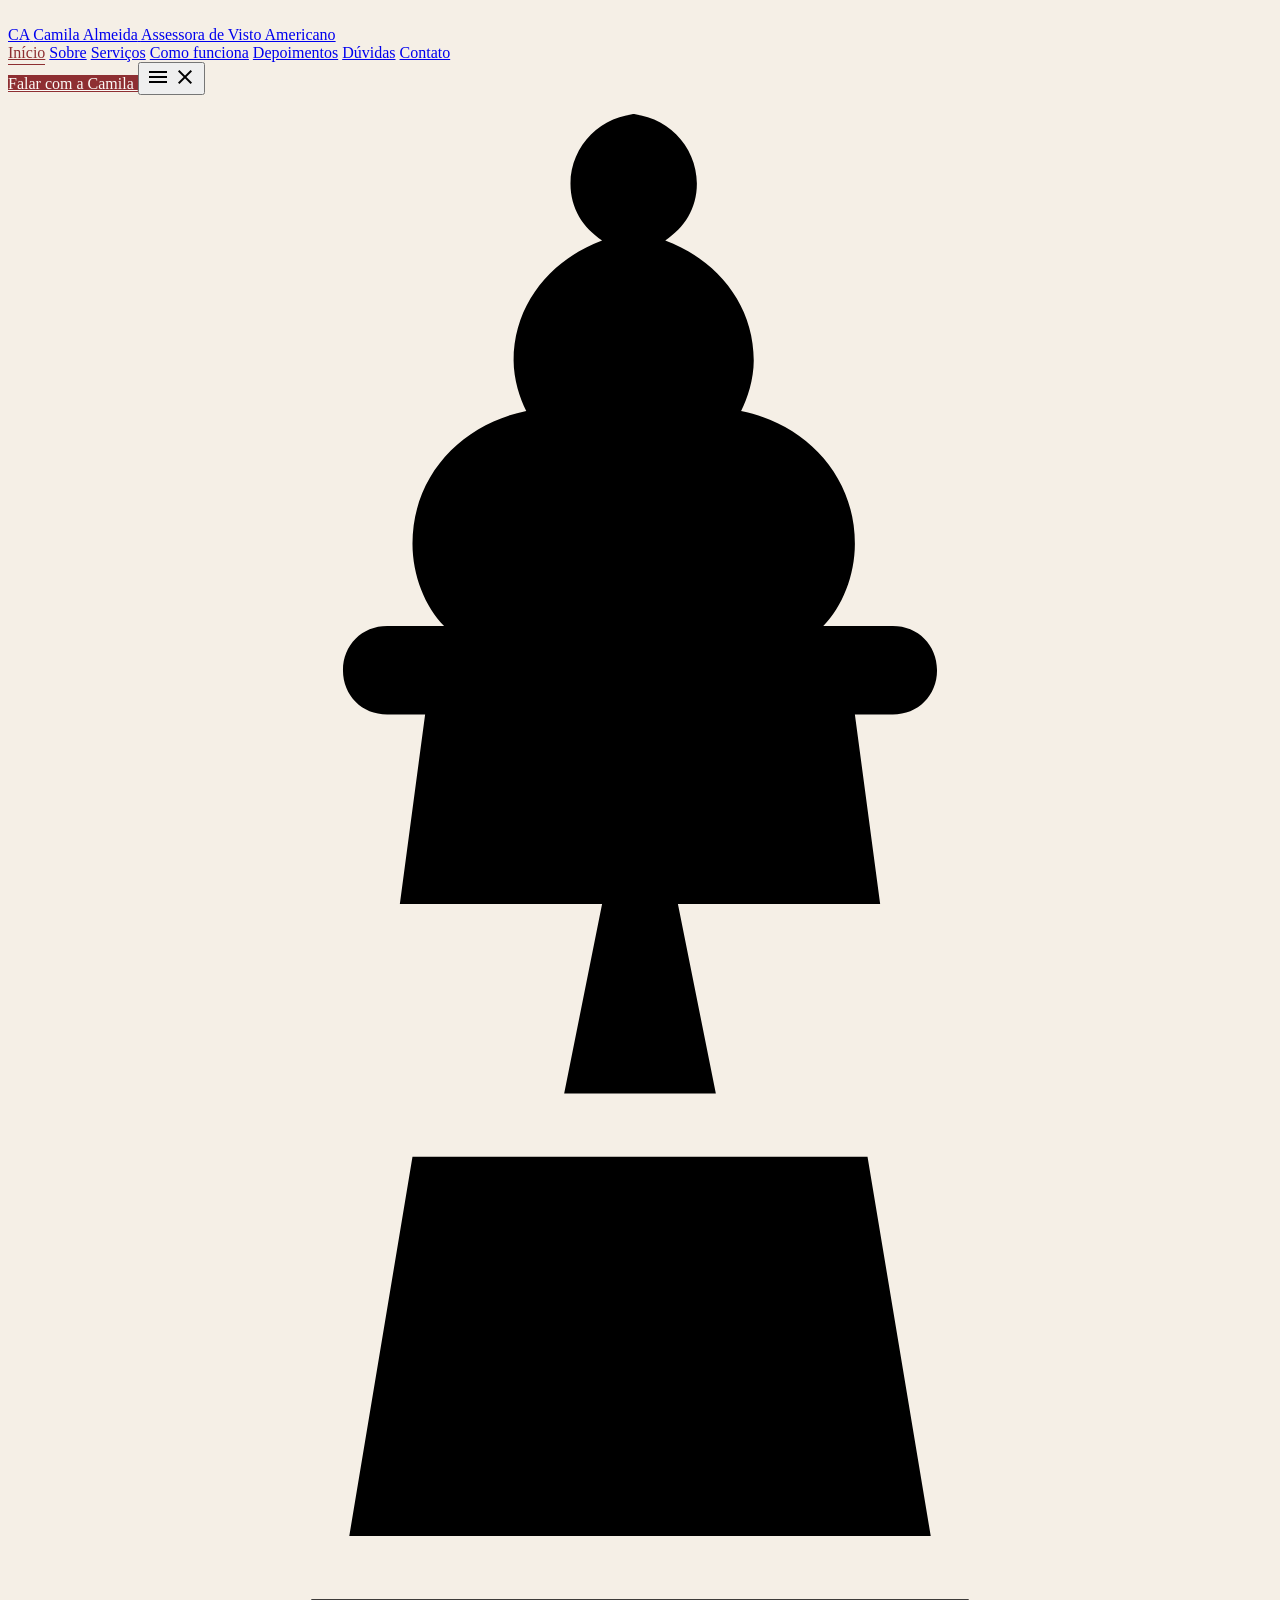
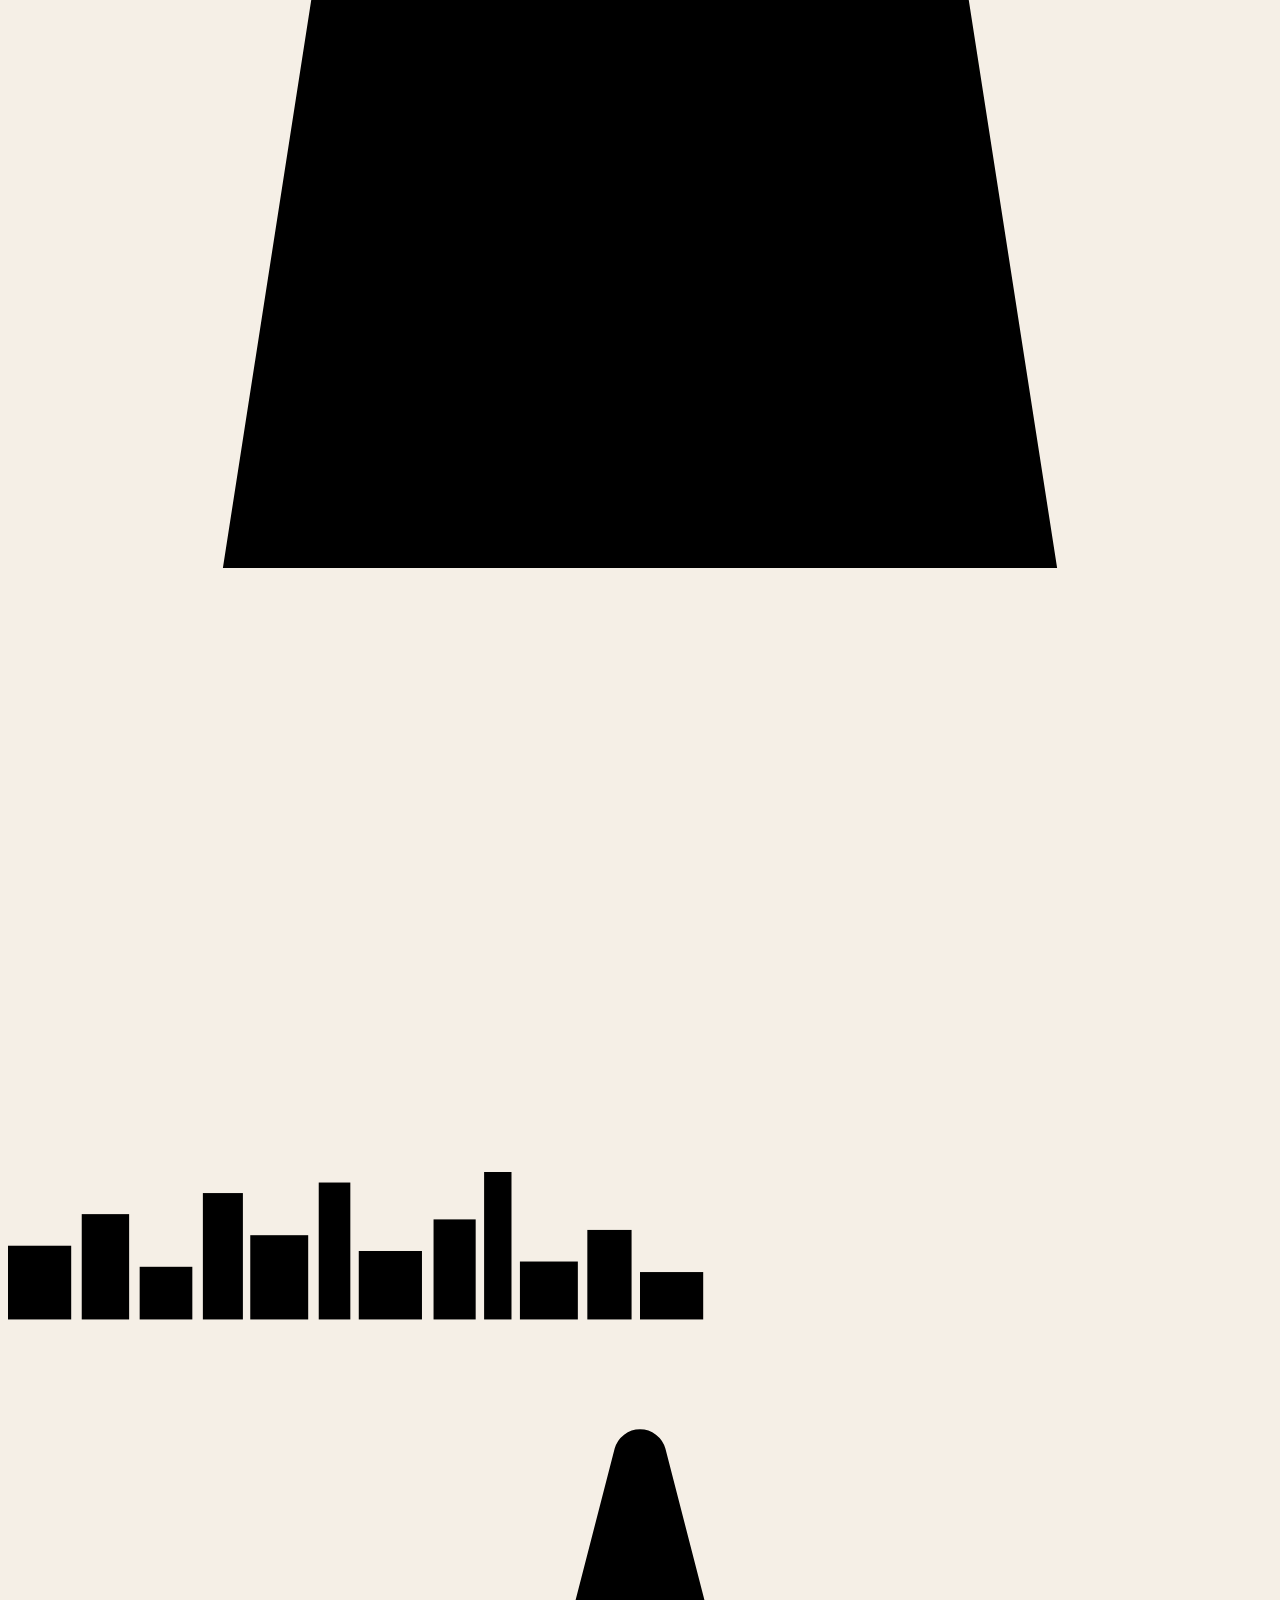
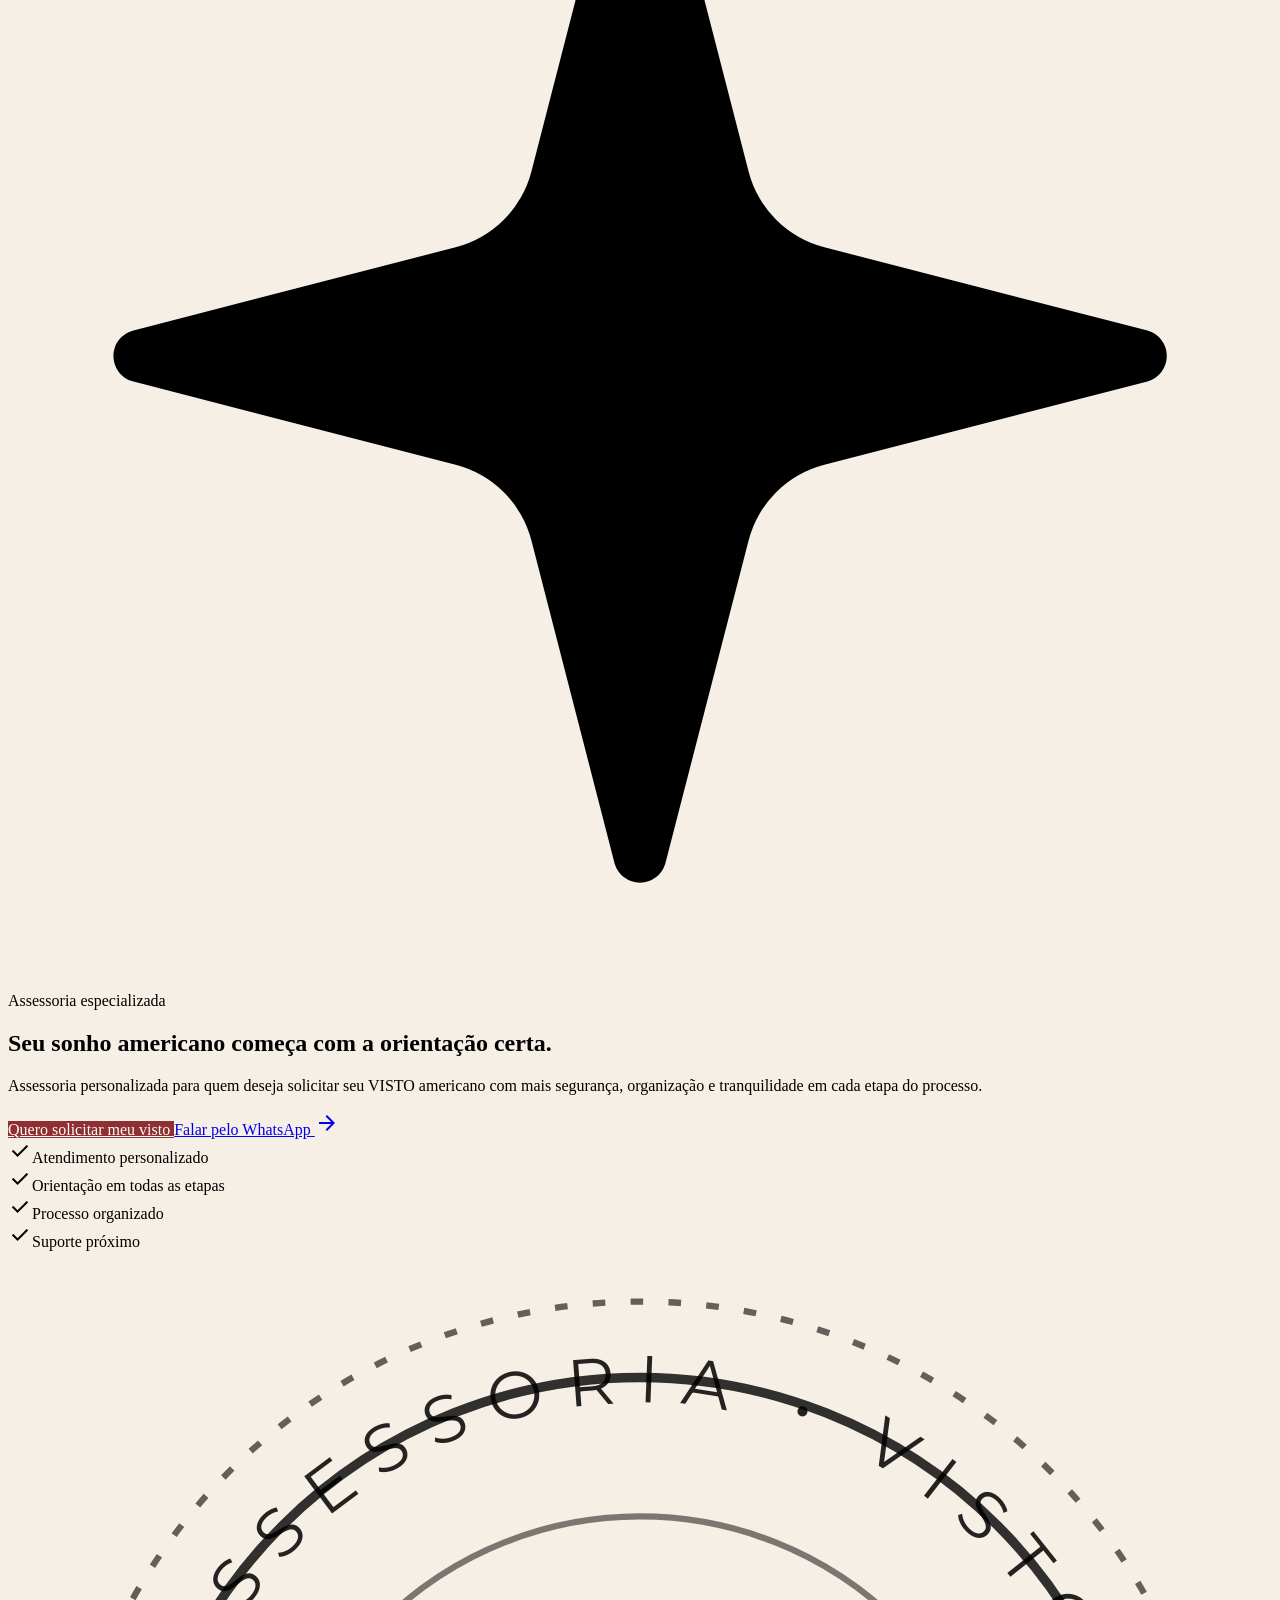
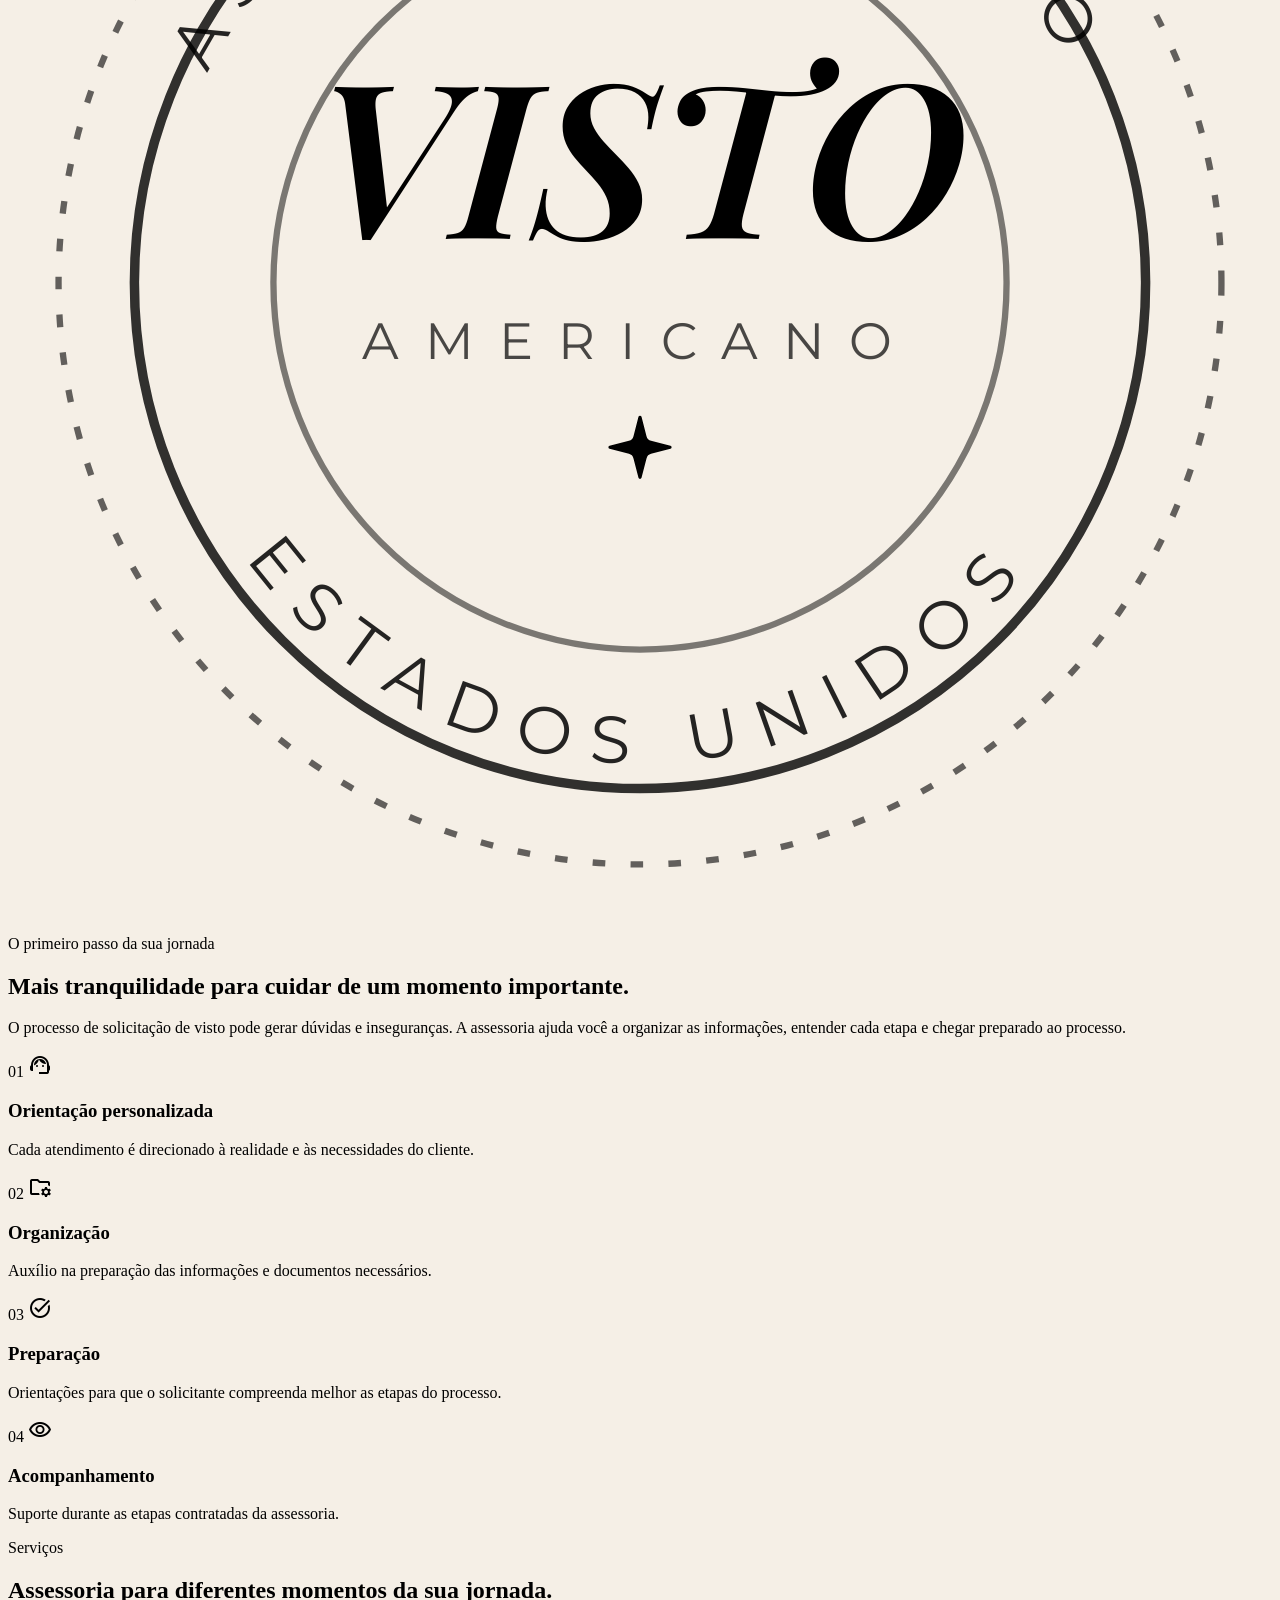
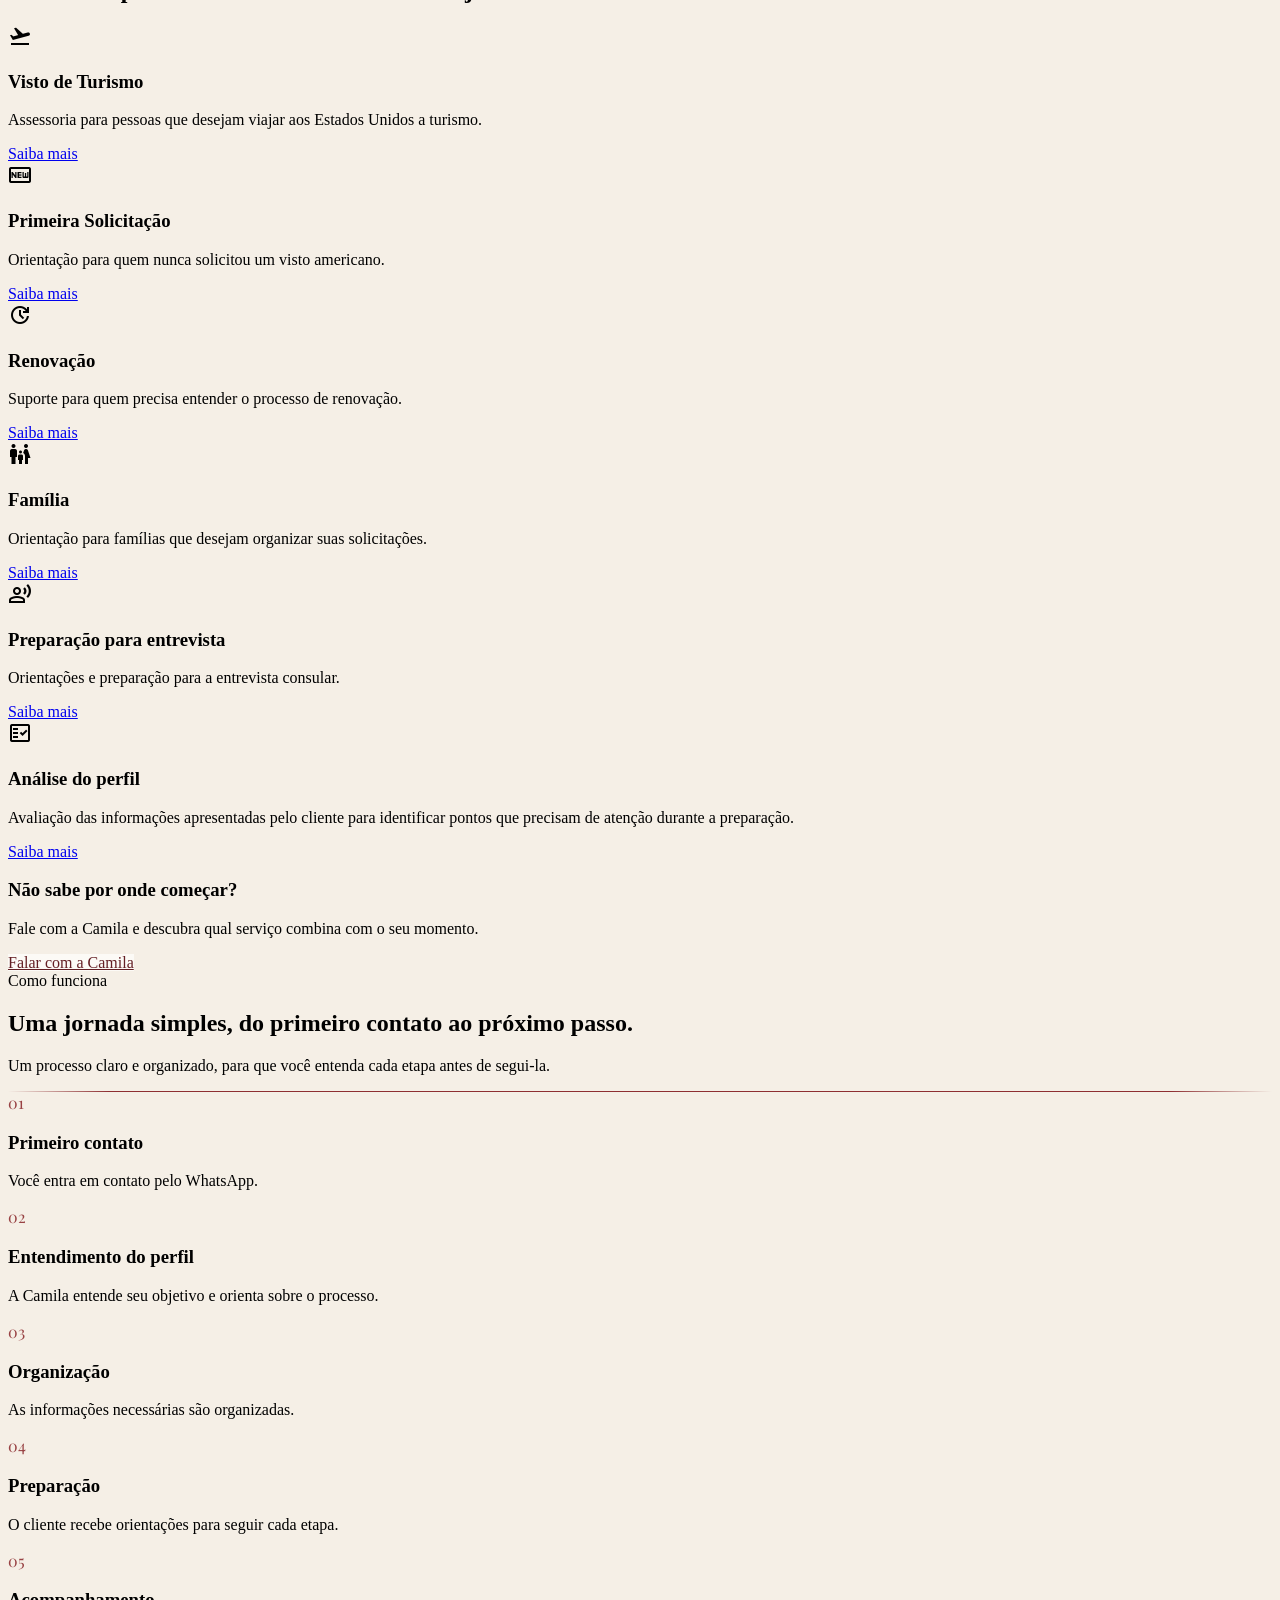
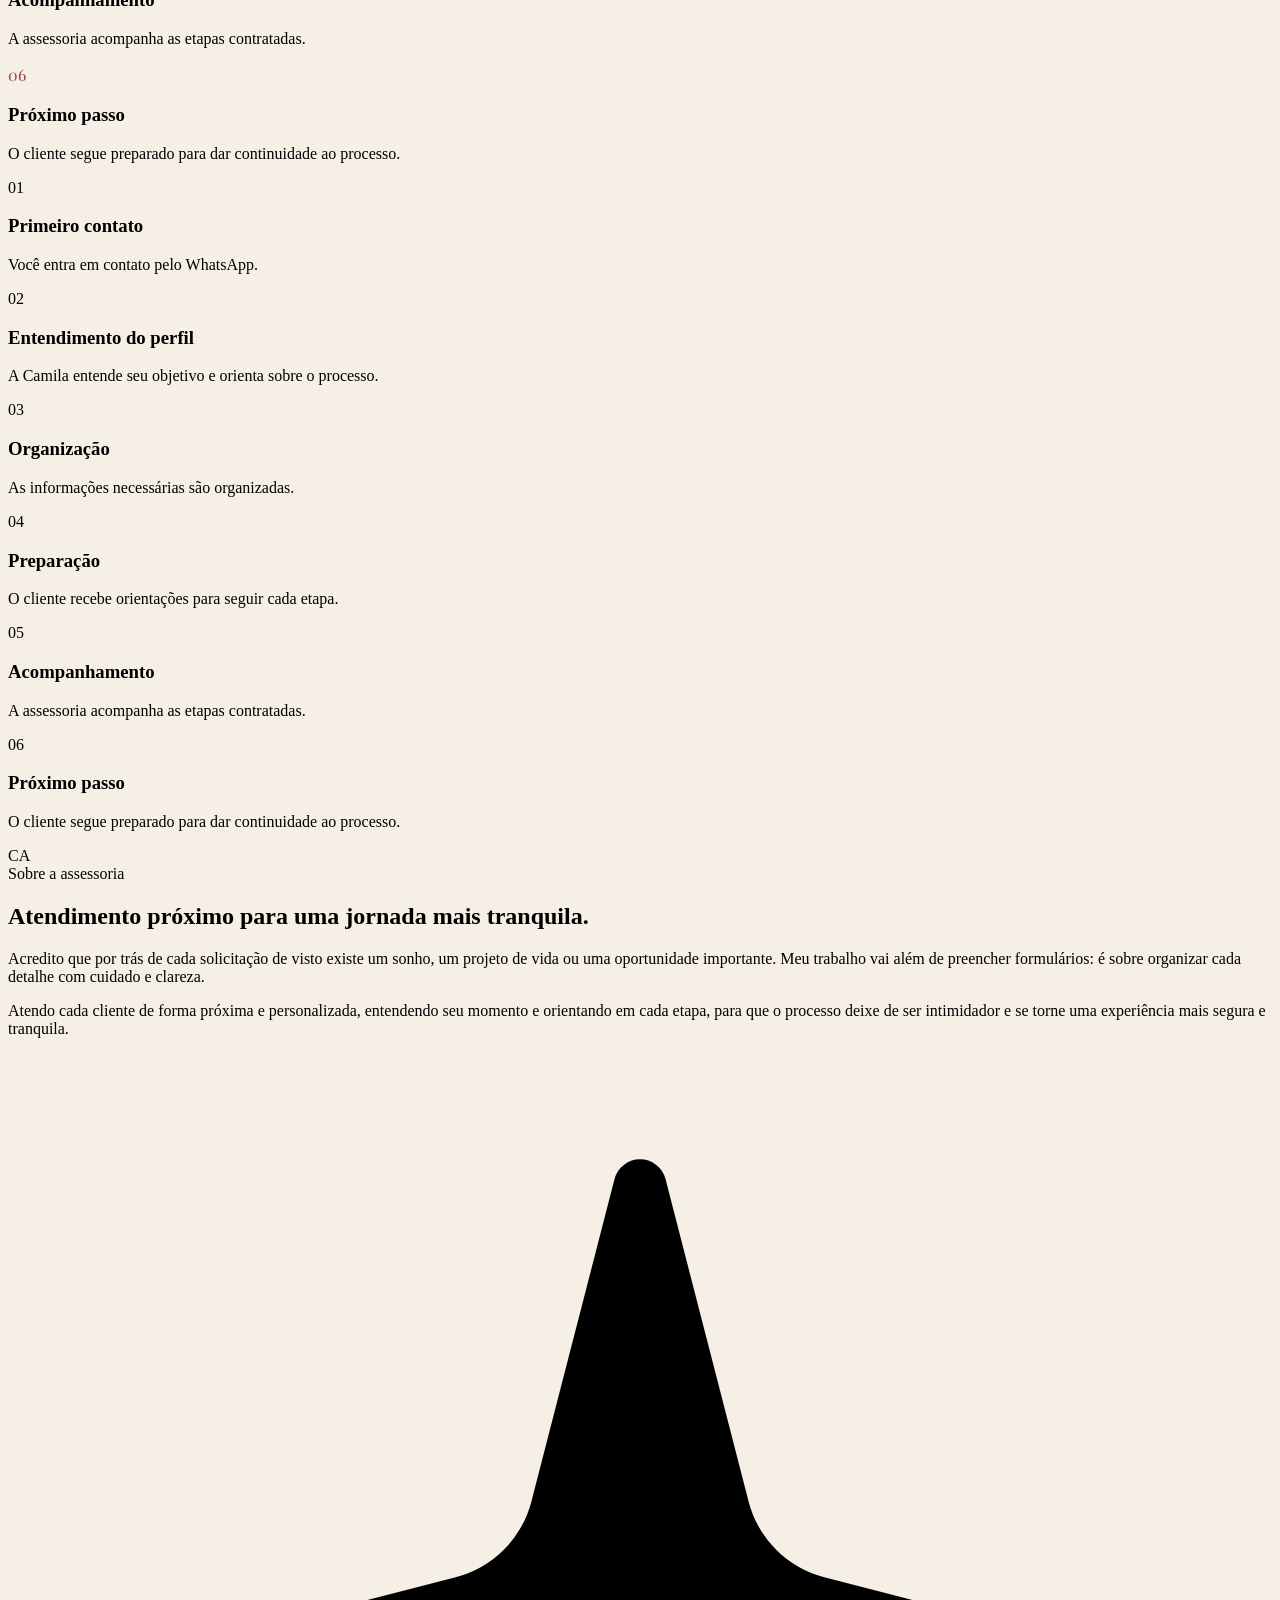
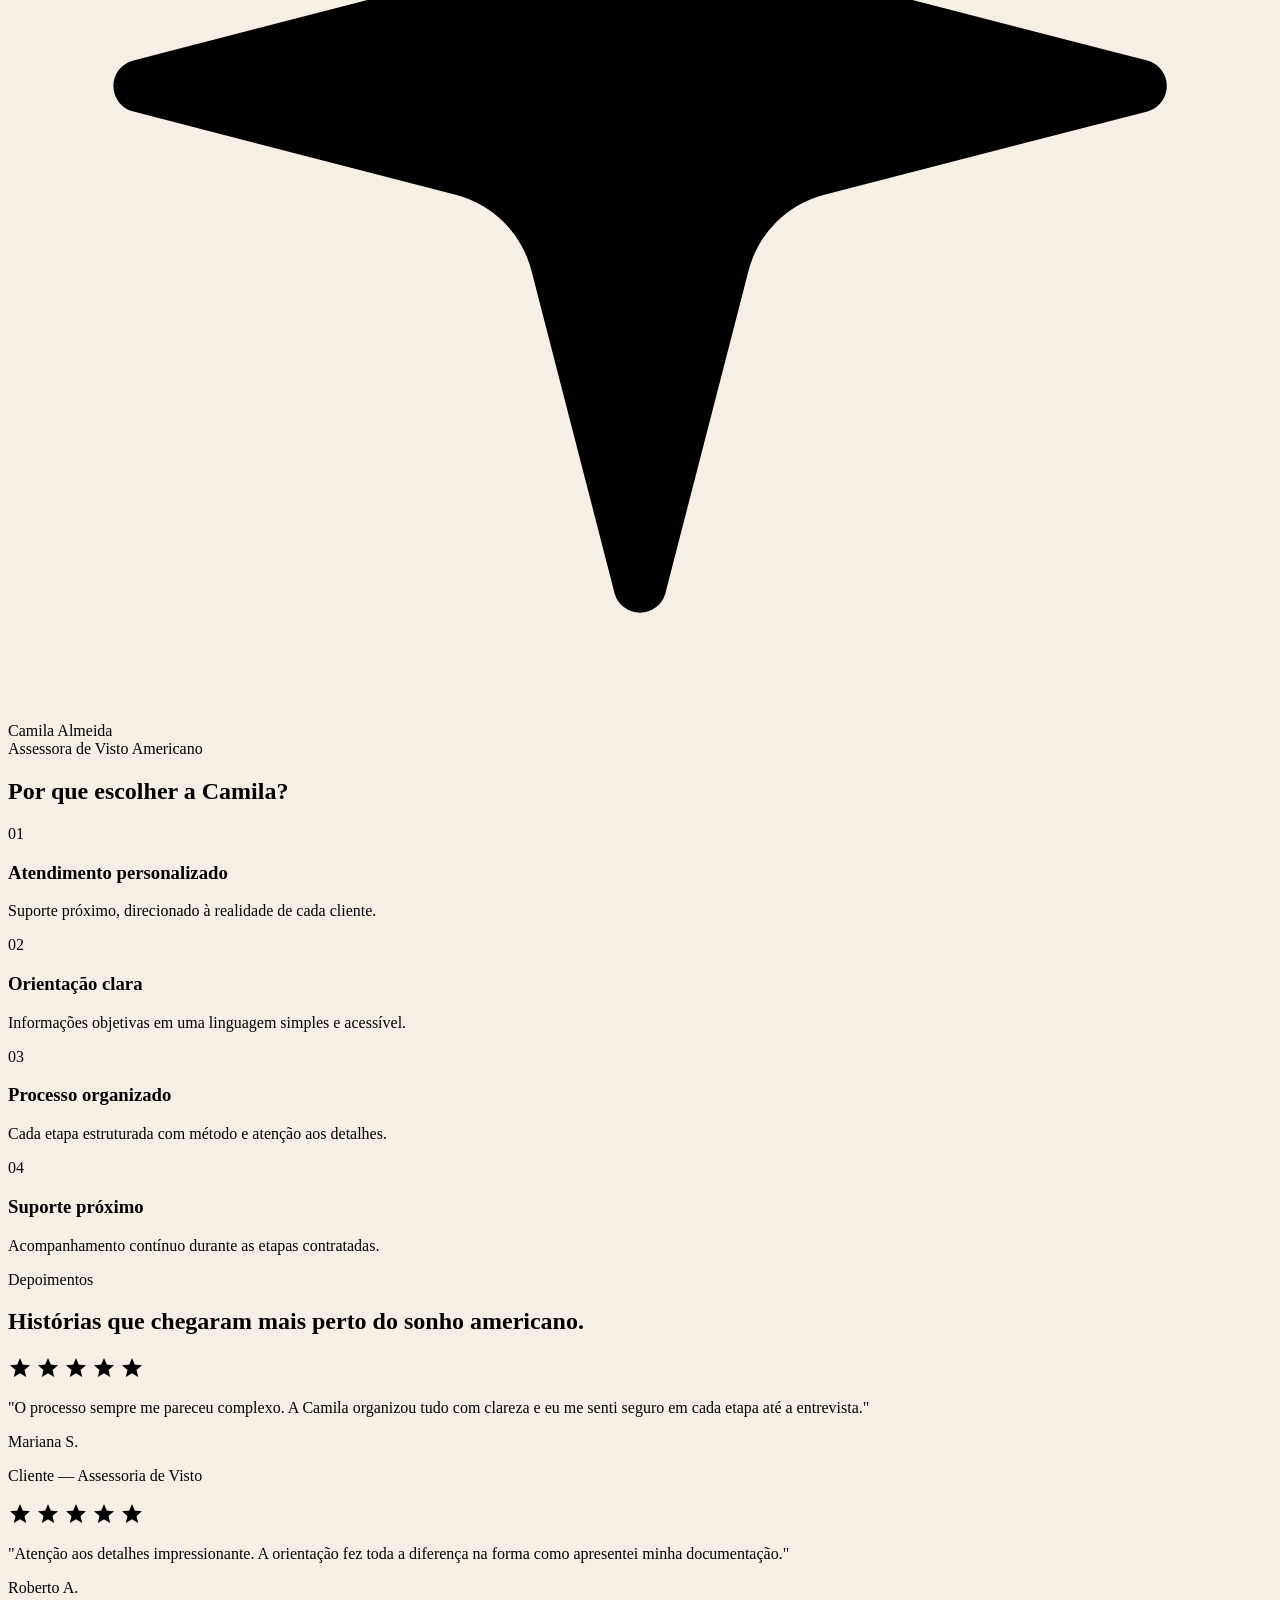
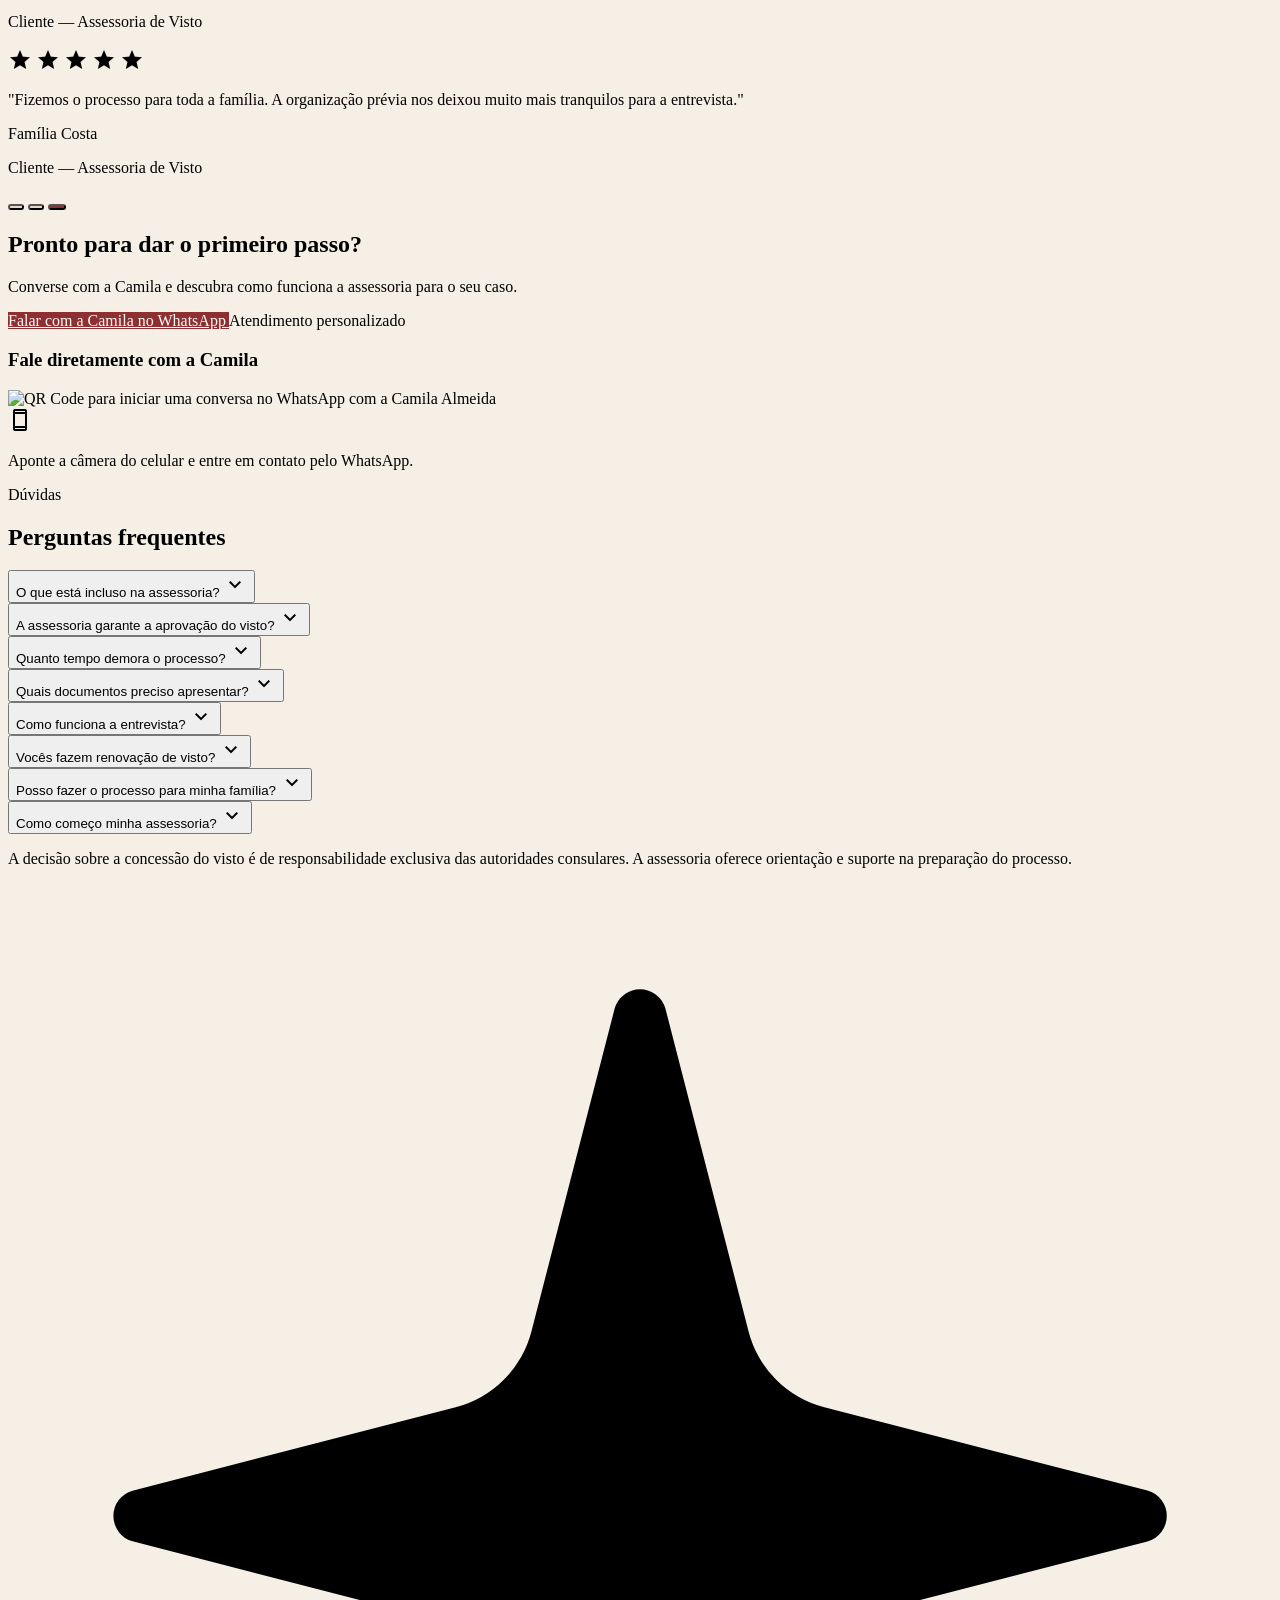
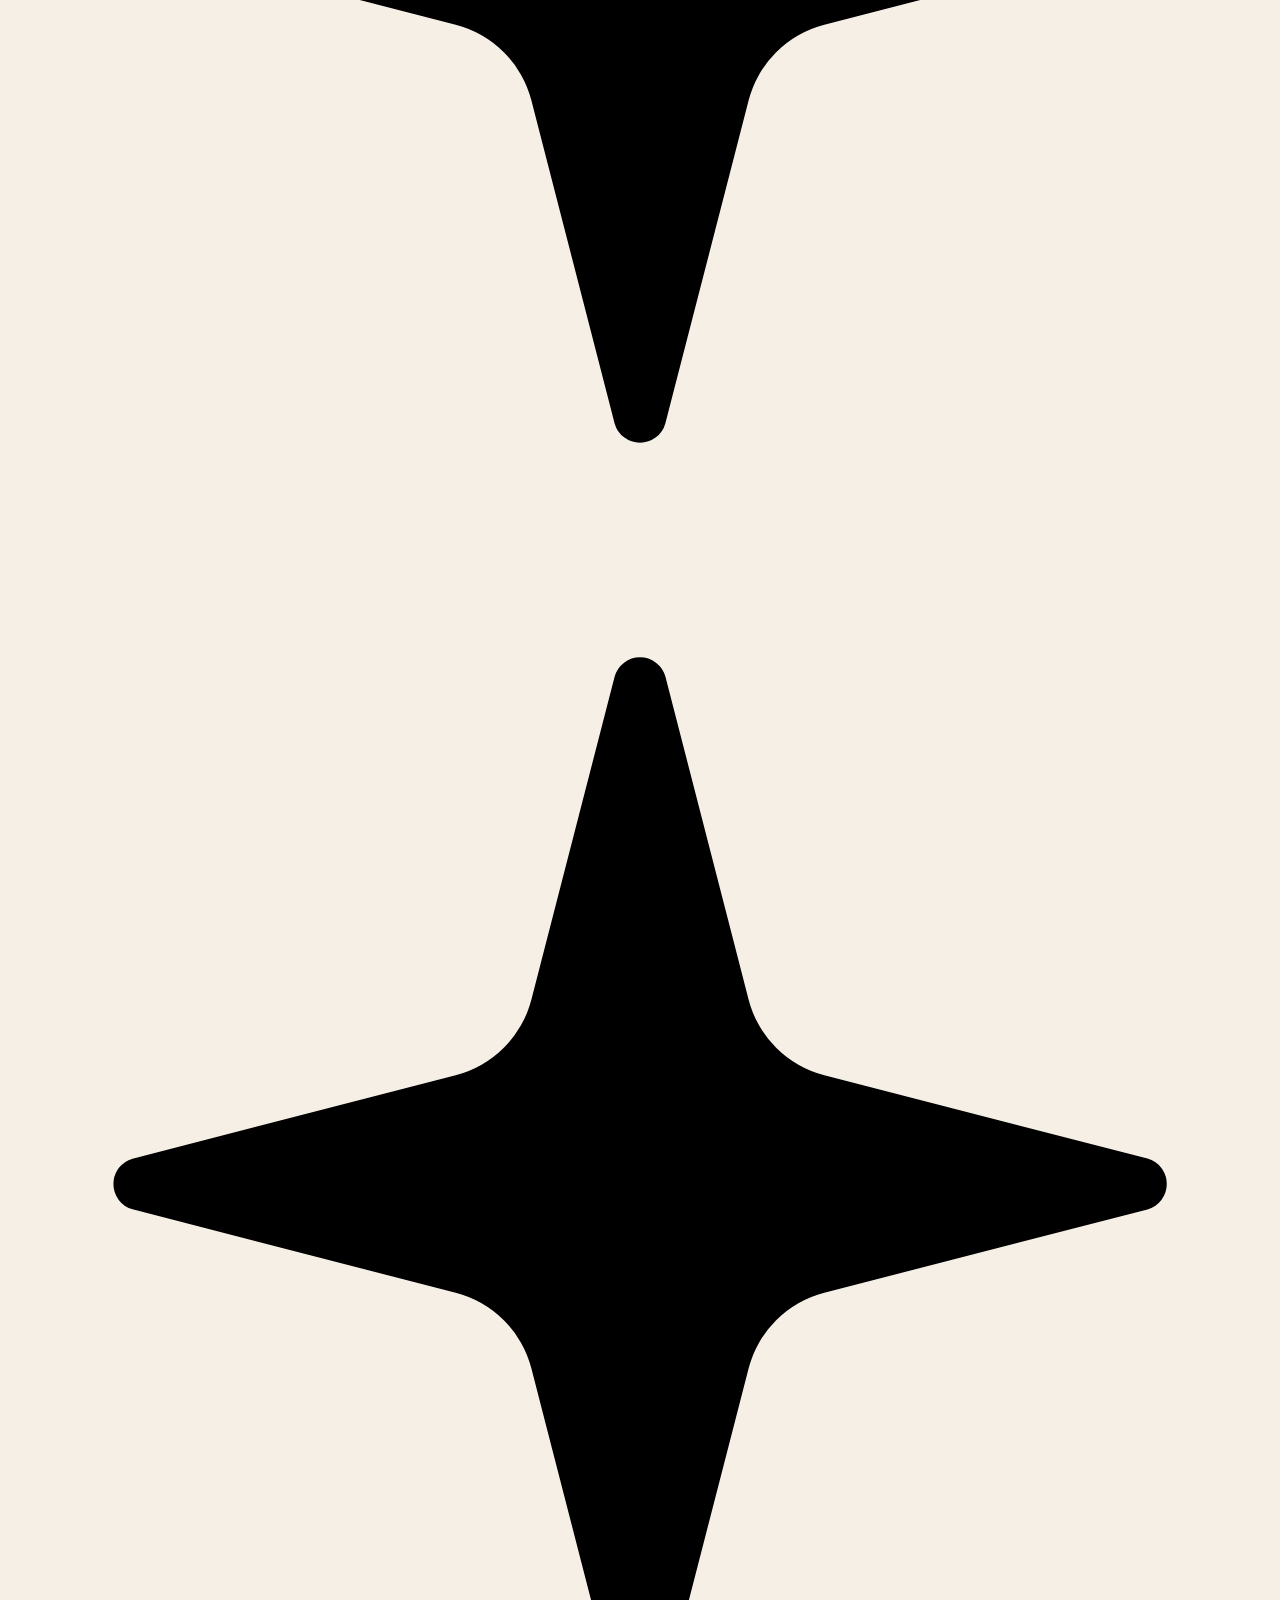
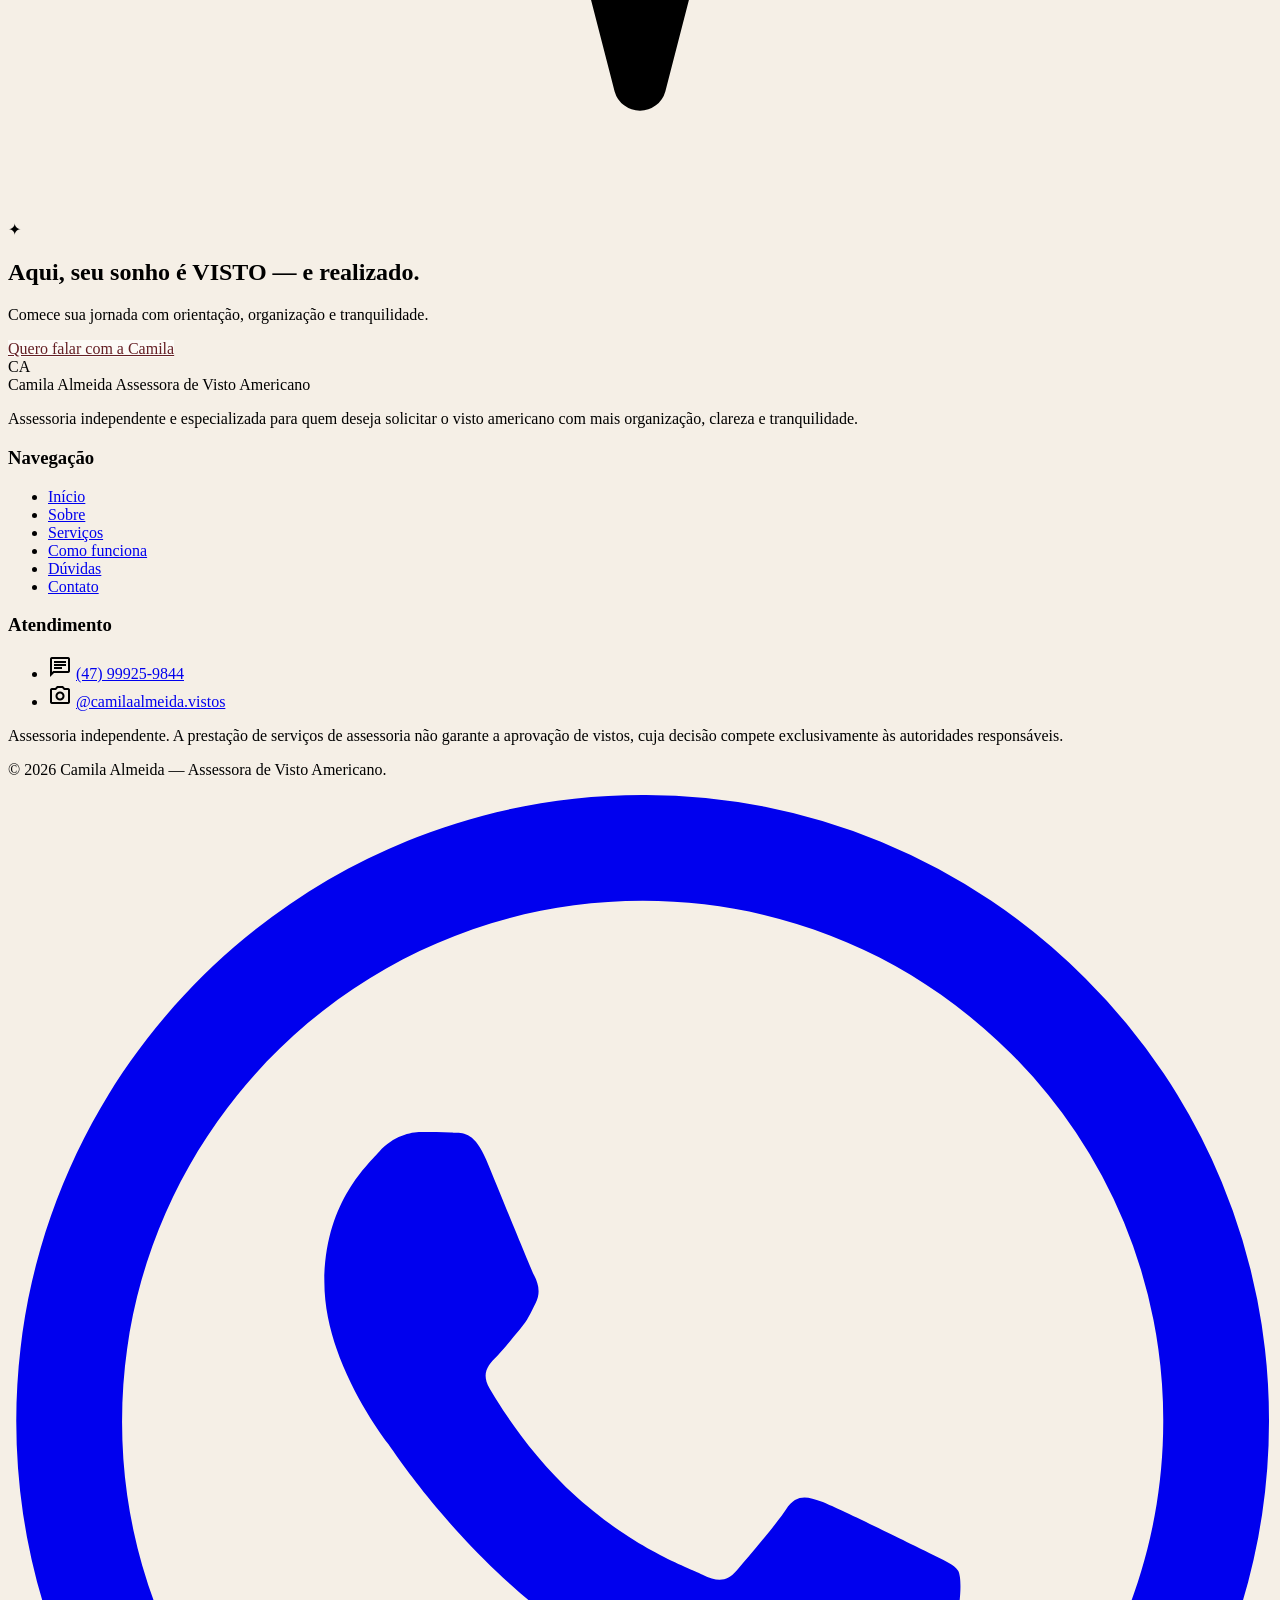
==== index.html @ 3dcca107 "Criação do projeto" ====
<!DOCTYPE html>
<html lang="pt-BR">
<head>
<meta charset="UTF-8" />
<meta name="viewport" content="width=device-width, initial-scale=1.0" />
<title>Camila Almeida — Assessora de Visto Americano</title>
<meta name="description" content="Assessoria personalizada para quem deseja solicitar o visto americano com mais segurança, organização e tranquilidade em cada etapa do processo." />

<link rel="preconnect" href="https://fonts.googleapis.com" />
<link rel="preconnect" href="https://fonts.gstatic.com" crossorigin />
<link href="https://fonts.googleapis.com/css2?family=Playfair+Display:ital,wght@0,500;0,600;0,700;1,500&family=Montserrat:wght@400;500;600;700&display=swap" rel="stylesheet" />
<link href="https://fonts.googleapis.com/css2?family=Material+Symbols+Outlined:opsz,wght,FILL,GRAD@20..48,300,0..1,0" rel="stylesheet" />

<script src="https://cdn.tailwindcss.com"></script>
<script>
  tailwind.config = {
    theme: {
      extend: {
        colors: {
          burgundy: { DEFAULT: '#8E2F32', dark: '#641F24' },
          cream: '#F5EFE6',
          offwhite: '#FCFAF6',
          navy: '#182536',
          gold: '#B79A6B',
          hairline: '#E6D9CA'
        },
        fontFamily: {
          serif: ['"Playfair Display"', 'serif'],
          sans: ['Montserrat', 'sans-serif']
        },
        boxShadow: {
          whisper: '0px 10px 30px rgba(24, 37, 54, 0.06)'
        },
        maxWidth: {
          container: '1180px'
        }
      }
    }
  };
</script>

<link rel="stylesheet" href="css/style.css" />
<link rel="icon" href="data:image/svg+xml,<svg xmlns=%22http://www.w3.org/2000/svg%22 viewBox=%220 0 100 100%22><text y=%22.9em%22 font-size=%2290%22 font-family=%22Georgia,serif%22 fill=%22%238E2F32%22>C</text></svg>" />
</head>

<body class="bg-cream text-navy font-sans antialiased selection:bg-burgundy selection:text-offwhite">

<!-- ============================================================
     SPRITE — elementos SVG reutilizados (estrelas / linhas)
     ============================================================ -->
<svg width="0" height="0" class="hidden" aria-hidden="true">
  <symbol id="icon-star4" viewBox="0 0 24 24">
    <path d="M9.937 15.5A2 2 0 0 0 8.5 14.063l-6.135-1.582a.5.5 0 0 1 0-.962L8.5 9.936A2 2 0 0 0 9.937 8.5l1.582-6.135a.5.5 0 0 1 .963 0L14.063 8.5A2 2 0 0 0 15.5 9.937l6.135 1.581a.5.5 0 0 1 0 .964L15.5 14.063a2 2 0 0 0-1.437 1.437l-1.582 6.135a.5.5 0 0 1-.963 0z"/>
  </symbol>
</svg>

<!-- ============================================================
     HEADER
     ============================================================ -->
<header id="site-header" class="fixed top-0 inset-x-0 z-50">
  <div class="max-w-container mx-auto px-5 md:px-8">
    <div class="flex items-center justify-between py-4">

      <!-- Logo -->
      <a href="#inicio" class="flex items-center gap-3 group" aria-label="Camila Almeida — Início">
        <span class="font-serif text-3xl leading-none text-burgundy">CA</span>
        <span class="hidden sm:flex flex-col leading-tight border-l border-hairline pl-3">
          <span class="font-serif text-base text-navy group-hover:text-burgundy transition-colors">Camila Almeida</span>
          <span class="font-sans text-[10px] tracking-[0.18em] uppercase text-burgundy/80">Assessora de Visto Americano</span>
        </span>
      </a>

      <!-- Nav desktop -->
      <nav aria-label="Navegação principal" class="hidden xl:flex items-center gap-5">
        <a href="#inicio" class="nav-link active whitespace-nowrap font-sans text-[11px] tracking-[0.06em] uppercase text-navy/80 hover:text-burgundy transition-colors">Início</a>
        <a href="#sobre" class="nav-link whitespace-nowrap font-sans text-[11px] tracking-[0.06em] uppercase text-navy/80 hover:text-burgundy transition-colors">Sobre</a>
        <a href="#servicos" class="nav-link whitespace-nowrap font-sans text-[11px] tracking-[0.06em] uppercase text-navy/80 hover:text-burgundy transition-colors">Serviços</a>
        <a href="#como-funciona" class="nav-link whitespace-nowrap font-sans text-[11px] tracking-[0.06em] uppercase text-navy/80 hover:text-burgundy transition-colors">Como funciona</a>
        <a href="#depoimentos" class="nav-link whitespace-nowrap font-sans text-[11px] tracking-[0.06em] uppercase text-navy/80 hover:text-burgundy transition-colors">Depoimentos</a>
        <a href="#faq" class="nav-link whitespace-nowrap font-sans text-[11px] tracking-[0.06em] uppercase text-navy/80 hover:text-burgundy transition-colors">Dúvidas</a>
        <a href="#contato" class="nav-link whitespace-nowrap font-sans text-[11px] tracking-[0.06em] uppercase text-navy/80 hover:text-burgundy transition-colors">Contato</a>
      </nav>

      <!-- CTA desktop -->
      <a href="https://wa.me/5547999259844?text=Ol%C3%A1%2C%20Camila!%20Gostaria%20de%20saber%20mais%20sobre%20a%20assessoria%20de%20visto%20americano."
         target="_blank" rel="noopener"
         class="hidden xl:inline-flex btn-primary items-center justify-center whitespace-nowrap px-5 py-2.5 rounded-sm font-sans text-[11px] tracking-[0.06em] uppercase">
        Falar com a Camila
      </a>

      <!-- Menu mobile toggle -->
      <button id="menu-toggle" aria-expanded="false" aria-controls="mobile-nav" aria-label="Abrir menu"
              class="xl:hidden text-burgundy p-2 -mr-2">
        <span id="icon-menu" class="material-symbols-outlined text-3xl">menu</span>
        <span id="icon-close" class="material-symbols-outlined text-3xl hidden">close</span>
      </button>
    </div>
  </div>

  <!-- Nav mobile -->
  <nav id="mobile-nav" aria-label="Navegação mobile" class="xl:hidden absolute top-full inset-x-0 bg-offwhite border-b border-hairline shadow-whisper">
    <div class="flex flex-col px-6 py-6 gap-1">
      <a href="#inicio" class="font-serif text-lg text-navy py-3 border-b border-hairline">Início</a>
      <a href="#sobre" class="font-serif text-lg text-navy py-3 border-b border-hairline">Sobre</a>
      <a href="#servicos" class="font-serif text-lg text-navy py-3 border-b border-hairline">Serviços</a>
      <a href="#como-funciona" class="font-serif text-lg text-navy py-3 border-b border-hairline">Como funciona</a>
      <a href="#depoimentos" class="font-serif text-lg text-navy py-3 border-b border-hairline">Depoimentos</a>
      <a href="#faq" class="font-serif text-lg text-navy py-3 border-b border-hairline">Dúvidas</a>
      <a href="#contato" class="font-serif text-lg text-navy py-3">Contato</a>
      <a href="https://wa.me/5547999259844?text=Ol%C3%A1%2C%20Camila!%20Gostaria%20de%20saber%20mais%20sobre%20a%20assessoria%20de%20visto%20americano."
         target="_blank" rel="noopener"
         class="btn-primary mt-4 inline-flex items-center justify-center px-6 py-4 rounded-sm font-sans text-xs tracking-[0.14em] uppercase">
        Falar com a Camila
      </a>
    </div>
  </nav>
</header>

<!-- ============================================================
     HERO
     ============================================================ -->
<section id="inicio" class="relative min-h-screen flex items-center overflow-hidden pt-32 pb-20">

  <!-- Fundo decorativo -->
  <div class="absolute inset-0 -z-10">
    <div class="absolute inset-0 flag-texture opacity-[0.10]"></div>
    <div class="absolute top-0 right-0 w-40 h-28 flag-canton opacity-[0.10]"></div>
    <div class="absolute inset-0 bg-gradient-to-b from-cream/60 via-cream/90 to-cream"></div>
    <div class="absolute inset-0 passport-texture opacity-40"></div>

    <!-- Estátua da Liberdade, silhueta discreta -->
    <svg class="absolute right-[4%] bottom-0 h-[62%] w-auto opacity-[0.05] text-navy hidden md:block" viewBox="0 0 200 420" fill="currentColor" aria-hidden="true">
      <path d="M100 0c-6 0-11 5-11 11 0 4 2 7 5 9-8 3-14 10-14 19 0 3 1 6 2 8-10 2-18 10-18 21 0 5 2 10 5 13H60c-4 0-7 3-7 7s3 7 7 7h6l-4 30h76l-4-30h6c4 0 7-3 7-7s-3-7-7-7h-11c3-3 5-8 5-13 0-11-8-19-18-21 1-2 2-5 2-8 0-9-6-16-14-19 3-2 5-5 5-9 0-6-5-11-11-11zm-6 125-6 30h24l-6-30zm-30 40-10 60h92l-10-60zm-16 70-14 90h132l-14-90z"/>
    </svg>

    <!-- Skyline discreto -->
    <svg class="absolute inset-x-0 bottom-0 h-24 w-full opacity-[0.06] text-navy" viewBox="0 0 1200 140" preserveAspectRatio="none" fill="currentColor" aria-hidden="true">
      <rect x="0" y="70" width="60" height="70"/>
      <rect x="70" y="40" width="45" height="100"/>
      <rect x="125" y="90" width="50" height="50"/>
      <rect x="185" y="20" width="38" height="120"/>
      <rect x="230" y="60" width="55" height="80"/>
      <rect x="295" y="10" width="30" height="130"/>
      <rect x="333" y="75" width="60" height="65"/>
      <rect x="404" y="45" width="40" height="95"/>
      <rect x="452" y="0" width="26" height="140"/>
      <rect x="486" y="85" width="55" height="55"/>
      <rect x="550" y="55" width="42" height="85"/>
      <rect x="600" y="95" width="60" height="45"/>
    </svg>
  </div>

  <div class="max-w-container mx-auto px-5 md:px-8 relative z-10 w-full">
    <div class="grid grid-cols-1 lg:grid-cols-12 gap-12 items-center">

      <!-- Conteúdo -->
      <div class="lg:col-span-7 reveal">
        <span class="inline-flex items-center gap-2 border border-burgundy/30 text-burgundy font-sans text-[11px] tracking-[0.2em] uppercase px-4 py-2 rounded-full mb-7 bg-offwhite/70">
          <svg class="w-3 h-3" viewBox="0 0 24 24" fill="currentColor" aria-hidden="true"><use href="#icon-star4"/></svg>
          Assessoria especializada
        </span>

        <h1 class="font-serif font-medium text-[2.5rem] leading-[1.12] sm:text-5xl md:text-[3.4rem] text-navy mb-6">
          Seu sonho americano começa com a orientação certa.
        </h1>

        <p class="font-sans text-lg leading-relaxed text-navy/70 max-w-xl mb-10">
          Assessoria personalizada para quem deseja solicitar seu <span class="text-burgundy font-semibold">VISTO</span> americano com mais segurança, organização e tranquilidade em cada etapa do processo.
        </p>

        <div class="flex flex-col sm:flex-row gap-5 sm:items-center mb-12">
          <a href="https://wa.me/5547999259844?text=Ol%C3%A1%2C%20Camila!%20Quero%20solicitar%20meu%20visto%20americano%20e%20gostaria%20de%20assessoria."
             target="_blank" rel="noopener"
             class="btn-primary inline-flex items-center justify-center px-8 py-4 rounded-sm font-sans text-xs tracking-[0.18em] uppercase shadow-whisper text-center">
            Quero solicitar meu visto
          </a>
          <a href="https://wa.me/5547999259844" target="_blank" rel="noopener"
             class="group inline-flex items-center gap-2 text-burgundy font-sans text-sm tracking-wide">
            <span class="border-b border-burgundy/40 group-hover:border-burgundy transition-colors pb-0.5">Falar pelo WhatsApp</span>
            <span class="material-symbols-outlined text-base transition-transform group-hover:translate-x-1">arrow_forward</span>
          </a>
        </div>

        <div class="flex flex-wrap gap-x-8 gap-y-3 border-t border-hairline pt-6">
          <div class="flex items-center gap-2 text-navy/70 font-sans text-[13px]">
            <span class="material-symbols-outlined text-burgundy text-[18px]">check</span>Atendimento personalizado
          </div>
          <div class="flex items-center gap-2 text-navy/70 font-sans text-[13px]">
            <span class="material-symbols-outlined text-burgundy text-[18px]">check</span>Orientação em todas as etapas
          </div>
          <div class="flex items-center gap-2 text-navy/70 font-sans text-[13px]">
            <span class="material-symbols-outlined text-burgundy text-[18px]">check</span>Processo organizado
          </div>
          <div class="flex items-center gap-2 text-navy/70 font-sans text-[13px]">
            <span class="material-symbols-outlined text-burgundy text-[18px]">check</span>Suporte próximo
          </div>
        </div>
      </div>

      <!-- Elemento visual — carimbo/documento -->
      <div class="lg:col-span-5 reveal" style="transition-delay:150ms">
        <div class="relative max-w-sm mx-auto aspect-[3/4]">
          <div class="absolute inset-0 border border-gold/40 rounded translate-x-4 translate-y-4"></div>
          <div class="absolute inset-0 bg-offwhite rounded shadow-whisper border border-hairline overflow-hidden flex flex-col items-center justify-center p-8">
            <div class="absolute inset-0 passport-texture opacity-60"></div>
            <div class="absolute top-6 left-6 right-6 h-px bg-hairline"></div>
            <div class="absolute bottom-6 left-6 right-6 h-px bg-hairline"></div>

            <!-- Carimbo circular -->
            <svg viewBox="0 0 200 200" class="w-48 h-48 text-burgundy relative -rotate-6" aria-hidden="true">
              <defs>
                <path id="stampTop" d="M 24 100 A 76 76 0 0 1 176 100" />
                <path id="stampBottom" d="M 24 100 A 76 76 0 0 0 176 100" />
              </defs>
              <circle cx="100" cy="100" r="92" fill="none" stroke="currentColor" stroke-width="1" stroke-dasharray="2 4" opacity="0.6"/>
              <circle cx="100" cy="100" r="80" fill="none" stroke="currentColor" stroke-width="1.5" opacity="0.8"/>
              <circle cx="100" cy="100" r="58" fill="none" stroke="currentColor" stroke-width="1" opacity="0.5"/>
              <text font-family="Montserrat, sans-serif" font-size="10.5" letter-spacing="3.5" fill="currentColor" opacity="0.85">
                <textPath href="#stampTop" startOffset="50%" text-anchor="middle">ASSESSORIA &#8226; VISTO</textPath>
              </text>
              <text font-family="Montserrat, sans-serif" font-size="10.5" letter-spacing="3.5" fill="currentColor" opacity="0.85">
                <textPath href="#stampBottom" startOffset="50%" text-anchor="middle">ESTADOS UNIDOS</textPath>
              </text>
              <text x="100" y="93" text-anchor="middle" font-family="Playfair Display, serif" font-style="italic" font-weight="600" font-size="34" fill="currentColor">VISTO</text>
              <text x="100" y="112" text-anchor="middle" font-family="Montserrat, sans-serif" font-size="8" letter-spacing="4" fill="currentColor" opacity="0.7">AMERICANO</text>
              <svg x="94" y="118" width="12" height="16" viewBox="0 0 24 24" fill="currentColor"><use href="#icon-star4"/></svg>
            </svg>

            <p class="relative font-serif italic text-burgundy/50 text-center mt-4 text-sm">O primeiro passo da sua jornada</p>
          </div>
        </div>
      </div>

    </div>
  </div>
</section>

<!-- ============================================================
     POR QUE CONTAR COM UMA ASSESSORIA
     ============================================================ -->
<section id="confianca" class="py-24 md:py-32">
  <div class="max-w-container mx-auto px-5 md:px-8">
    <div class="max-w-2xl mx-auto text-center reveal">
      <h2 class="font-serif font-medium text-3xl md:text-[2.6rem] text-navy mb-5 leading-tight">
        Mais tranquilidade para cuidar de um momento importante.
      </h2>
      <p class="font-sans text-navy/70 text-lg leading-relaxed">
        O processo de solicitação de visto pode gerar dúvidas e inseguranças. A assessoria ajuda você a organizar as informações, entender cada etapa e chegar preparado ao processo.
      </p>
    </div>

    <div class="grid grid-cols-1 sm:grid-cols-2 lg:grid-cols-4 gap-6 mt-16">
      <div class="reveal card-lift bg-offwhite border border-hairline rounded p-8" style="transition-delay:0ms">
        <span class="font-serif text-3xl text-gold/70 block mb-4">01</span>
        <span class="material-symbols-outlined text-burgundy text-2xl mb-3 block">support_agent</span>
        <h3 class="font-serif text-xl text-navy mb-2">Orientação personalizada</h3>
        <p class="font-sans text-sm text-navy/65 leading-relaxed">Cada atendimento é direcionado à realidade e às necessidades do cliente.</p>
      </div>
      <div class="reveal card-lift bg-offwhite border border-hairline rounded p-8" style="transition-delay:80ms">
        <span class="font-serif text-3xl text-gold/70 block mb-4">02</span>
        <span class="material-symbols-outlined text-burgundy text-2xl mb-3 block">folder_managed</span>
        <h3 class="font-serif text-xl text-navy mb-2">Organização</h3>
        <p class="font-sans text-sm text-navy/65 leading-relaxed">Auxílio na preparação das informações e documentos necessários.</p>
      </div>
      <div class="reveal card-lift bg-offwhite border border-hairline rounded p-8" style="transition-delay:160ms">
        <span class="font-serif text-3xl text-gold/70 block mb-4">03</span>
        <span class="material-symbols-outlined text-burgundy text-2xl mb-3 block">task_alt</span>
        <h3 class="font-serif text-xl text-navy mb-2">Preparação</h3>
        <p class="font-sans text-sm text-navy/65 leading-relaxed">Orientações para que o solicitante compreenda melhor as etapas do processo.</p>
      </div>
      <div class="reveal card-lift bg-offwhite border border-hairline rounded p-8" style="transition-delay:240ms">
        <span class="font-serif text-3xl text-gold/70 block mb-4">04</span>
        <span class="material-symbols-outlined text-burgundy text-2xl mb-3 block">visibility</span>
        <h3 class="font-serif text-xl text-navy mb-2">Acompanhamento</h3>
        <p class="font-sans text-sm text-navy/65 leading-relaxed">Suporte durante as etapas contratadas da assessoria.</p>
      </div>
    </div>
  </div>
</section>

<!-- ============================================================
     SERVIÇOS
     ============================================================ -->
<section id="servicos" class="py-24 md:py-32 border-t border-hairline">
  <div class="max-w-container mx-auto px-5 md:px-8">
    <div class="max-w-2xl mx-auto text-center reveal mb-16">
      <span class="font-sans text-[11px] tracking-[0.2em] uppercase text-gold">Serviços</span>
      <h2 class="font-serif font-medium text-3xl md:text-[2.6rem] text-navy mt-3 leading-tight">
        Assessoria para diferentes momentos da sua jornada.
      </h2>
    </div>

    <div class="grid grid-cols-1 md:grid-cols-3 gap-6">
      <!-- Card grande -->
      <div class="reveal card-lift md:col-span-2 bg-offwhite border border-hairline rounded p-10 flex flex-col justify-between">
        <div>
          <span class="material-symbols-outlined text-burgundy text-4xl mb-5 block">flight_takeoff</span>
          <h3 class="font-serif text-2xl md:text-3xl text-navy mb-4">Visto de Turismo</h3>
          <p class="font-sans text-navy/65 leading-relaxed max-w-lg">Assessoria para pessoas que desejam viajar aos Estados Unidos a turismo.</p>
        </div>
        <a href="#contato" class="mt-8 self-start font-sans text-xs tracking-[0.14em] uppercase text-burgundy border-b border-burgundy pb-1 hover:text-burgundy-dark hover:border-burgundy-dark transition-colors">Saiba mais</a>
      </div>

      <!-- Card padrão -->
      <div class="reveal card-lift bg-offwhite border border-hairline rounded p-8 flex flex-col justify-between" style="transition-delay:60ms">
        <div>
          <span class="material-symbols-outlined text-burgundy text-3xl mb-4 block">fiber_new</span>
          <h3 class="font-serif text-xl text-navy mb-2">Primeira Solicitação</h3>
          <p class="font-sans text-sm text-navy/65 leading-relaxed">Orientação para quem nunca solicitou um visto americano.</p>
        </div>
        <a href="#contato" class="mt-6 self-start font-sans text-xs tracking-[0.14em] uppercase text-burgundy border-b border-burgundy pb-1 hover:text-burgundy-dark hover:border-burgundy-dark transition-colors">Saiba mais</a>
      </div>

      <div class="reveal card-lift bg-offwhite border border-hairline rounded p-8 flex flex-col justify-between" style="transition-delay:120ms">
        <div>
          <span class="material-symbols-outlined text-burgundy text-3xl mb-4 block">update</span>
          <h3 class="font-serif text-xl text-navy mb-2">Renovação</h3>
          <p class="font-sans text-sm text-navy/65 leading-relaxed">Suporte para quem precisa entender o processo de renovação.</p>
        </div>
        <a href="#contato" class="mt-6 self-start font-sans text-xs tracking-[0.14em] uppercase text-burgundy border-b border-burgundy pb-1 hover:text-burgundy-dark hover:border-burgundy-dark transition-colors">Saiba mais</a>
      </div>

      <div class="reveal card-lift bg-offwhite border border-hairline rounded p-8 flex flex-col justify-between" style="transition-delay:180ms">
        <div>
          <span class="material-symbols-outlined text-burgundy text-3xl mb-4 block">family_restroom</span>
          <h3 class="font-serif text-xl text-navy mb-2">Família</h3>
          <p class="font-sans text-sm text-navy/65 leading-relaxed">Orientação para famílias que desejam organizar suas solicitações.</p>
        </div>
        <a href="#contato" class="mt-6 self-start font-sans text-xs tracking-[0.14em] uppercase text-burgundy border-b border-burgundy pb-1 hover:text-burgundy-dark hover:border-burgundy-dark transition-colors">Saiba mais</a>
      </div>

      <div class="reveal card-lift bg-offwhite border border-hairline rounded p-8 flex flex-col justify-between" style="transition-delay:240ms">
        <div>
          <span class="material-symbols-outlined text-burgundy text-3xl mb-4 block">record_voice_over</span>
          <h3 class="font-serif text-xl text-navy mb-2">Preparação para entrevista</h3>
          <p class="font-sans text-sm text-navy/65 leading-relaxed">Orientações e preparação para a entrevista consular.</p>
        </div>
        <a href="#contato" class="mt-6 self-start font-sans text-xs tracking-[0.14em] uppercase text-burgundy border-b border-burgundy pb-1 hover:text-burgundy-dark hover:border-burgundy-dark transition-colors">Saiba mais</a>
      </div>

      <div class="reveal card-lift bg-offwhite border border-hairline rounded p-8 flex flex-col justify-between" style="transition-delay:300ms">
        <div>
          <span class="material-symbols-outlined text-burgundy text-3xl mb-4 block">fact_check</span>
          <h3 class="font-serif text-xl text-navy mb-2">Análise do perfil</h3>
          <p class="font-sans text-sm text-navy/65 leading-relaxed">Avaliação das informações apresentadas pelo cliente para identificar pontos que precisam de atenção durante a preparação.</p>
        </div>
        <a href="#contato" class="mt-6 self-start font-sans text-xs tracking-[0.14em] uppercase text-burgundy border-b border-burgundy pb-1 hover:text-burgundy-dark hover:border-burgundy-dark transition-colors">Saiba mais</a>
      </div>

      <!-- Card CTA -->
      <div class="reveal card-lift md:col-span-2 bg-burgundy text-offwhite rounded p-8 flex flex-col sm:flex-row items-start sm:items-center justify-between gap-6" style="transition-delay:360ms">
        <div>
          <h3 class="font-serif text-xl mb-1">Não sabe por onde começar?</h3>
          <p class="font-sans text-sm text-offwhite/75">Fale com a Camila e descubra qual serviço combina com o seu momento.</p>
        </div>
        <a href="https://wa.me/5547999259844?text=Ol%C3%A1%2C%20Camila!%20Quero%20entender%20qual%20servi%C3%A7o%20de%20assessoria%20combina%20com%20o%20meu%20caso."
           target="_blank" rel="noopener"
           class="btn-cream inline-flex items-center justify-center whitespace-nowrap px-6 py-3 rounded-sm font-sans text-xs tracking-[0.14em] uppercase shrink-0">
          Falar com a Camila
        </a>
      </div>
    </div>
  </div>
</section>

<!-- ============================================================
     COMO FUNCIONA
     ============================================================ -->
<section id="como-funciona" class="py-24 md:py-32 border-t border-hairline bg-offwhite/60">
  <div class="max-w-container mx-auto px-5 md:px-8">
    <div class="max-w-2xl mx-auto text-center reveal mb-20">
      <span class="font-sans text-[11px] tracking-[0.2em] uppercase text-gold">Como funciona</span>
      <h2 class="font-serif font-medium text-3xl md:text-[2.6rem] text-navy mt-3 mb-5 leading-tight">
        Uma jornada simples, do primeiro contato ao próximo passo.
      </h2>
      <p class="font-sans text-navy/70 leading-relaxed">
        Um processo claro e organizado, para que você entenda cada etapa antes de segui-la.
      </p>
    </div>

    <!-- Desktop: timeline horizontal -->
    <div class="hidden md:block relative">
      <div class="absolute top-1.5 left-0 right-0 timeline-line"></div>
      <div class="grid grid-cols-6 gap-4">
        <div class="reveal relative">
          <div class="relative h-3 mb-6"><div class="w-2.5 h-2.5 rounded-full bg-burgundy absolute left-1 top-1/2 -translate-y-1/2"></div></div>
          <div class="timeline-number text-4xl mb-4">01</div>
          <h3 class="font-sans text-xs tracking-[0.1em] uppercase text-burgundy mb-2">Primeiro contato</h3>
          <p class="font-sans text-sm text-navy/65 leading-relaxed">Você entra em contato pelo WhatsApp.</p>
        </div>
        <div class="reveal relative" style="transition-delay:60ms">
          <div class="relative h-3 mb-6"><div class="w-2.5 h-2.5 rounded-full bg-burgundy absolute left-1 top-1/2 -translate-y-1/2"></div></div>
          <div class="timeline-number text-4xl mb-4">02</div>
          <h3 class="font-sans text-xs tracking-[0.1em] uppercase text-burgundy mb-2">Entendimento do perfil</h3>
          <p class="font-sans text-sm text-navy/65 leading-relaxed">A Camila entende seu objetivo e orienta sobre o processo.</p>
        </div>
        <div class="reveal relative" style="transition-delay:120ms">
          <div class="relative h-3 mb-6"><div class="w-2.5 h-2.5 rounded-full bg-burgundy absolute left-1 top-1/2 -translate-y-1/2"></div></div>
          <div class="timeline-number text-4xl mb-4">03</div>
          <h3 class="font-sans text-xs tracking-[0.1em] uppercase text-burgundy mb-2">Organização</h3>
          <p class="font-sans text-sm text-navy/65 leading-relaxed">As informações necessárias são organizadas.</p>
        </div>
        <div class="reveal relative" style="transition-delay:180ms">
          <div class="relative h-3 mb-6"><div class="w-2.5 h-2.5 rounded-full bg-burgundy absolute left-1 top-1/2 -translate-y-1/2"></div></div>
          <div class="timeline-number text-4xl mb-4">04</div>
          <h3 class="font-sans text-xs tracking-[0.1em] uppercase text-burgundy mb-2">Preparação</h3>
          <p class="font-sans text-sm text-navy/65 leading-relaxed">O cliente recebe orientações para seguir cada etapa.</p>
        </div>
        <div class="reveal relative" style="transition-delay:240ms">
          <div class="relative h-3 mb-6"><div class="w-2.5 h-2.5 rounded-full bg-burgundy absolute left-1 top-1/2 -translate-y-1/2"></div></div>
          <div class="timeline-number text-4xl mb-4">05</div>
          <h3 class="font-sans text-xs tracking-[0.1em] uppercase text-burgundy mb-2">Acompanhamento</h3>
          <p class="font-sans text-sm text-navy/65 leading-relaxed">A assessoria acompanha as etapas contratadas.</p>
        </div>
        <div class="reveal relative" style="transition-delay:300ms">
          <div class="relative h-3 mb-6"><div class="w-2.5 h-2.5 rounded-full bg-burgundy absolute left-1 top-1/2 -translate-y-1/2"></div></div>
          <div class="timeline-number text-4xl mb-4">06</div>
          <h3 class="font-sans text-xs tracking-[0.1em] uppercase text-burgundy mb-2">Próximo passo</h3>
          <p class="font-sans text-sm text-navy/65 leading-relaxed">O cliente segue preparado para dar continuidade ao processo.</p>
        </div>
      </div>
    </div>

    <!-- Mobile: timeline vertical -->
    <div class="md:hidden relative pl-10">
      <div class="absolute top-2 bottom-2 left-[15px] timeline-line-vertical"></div>

      <div class="reveal relative pb-10">
        <div class="w-2.5 h-2.5 rounded-full bg-burgundy absolute -left-[25px] top-2"></div>
        <div class="font-serif text-3xl text-burgundy/70 mb-1">01</div>
        <h3 class="font-sans text-xs tracking-[0.1em] uppercase text-burgundy mb-1">Primeiro contato</h3>
        <p class="font-sans text-sm text-navy/65">Você entra em contato pelo WhatsApp.</p>
      </div>
      <div class="reveal relative pb-10">
        <div class="w-2.5 h-2.5 rounded-full bg-burgundy absolute -left-[25px] top-2"></div>
        <div class="font-serif text-3xl text-burgundy/70 mb-1">02</div>
        <h3 class="font-sans text-xs tracking-[0.1em] uppercase text-burgundy mb-1">Entendimento do perfil</h3>
        <p class="font-sans text-sm text-navy/65">A Camila entende seu objetivo e orienta sobre o processo.</p>
      </div>
      <div class="reveal relative pb-10">
        <div class="w-2.5 h-2.5 rounded-full bg-burgundy absolute -left-[25px] top-2"></div>
        <div class="font-serif text-3xl text-burgundy/70 mb-1">03</div>
        <h3 class="font-sans text-xs tracking-[0.1em] uppercase text-burgundy mb-1">Organização</h3>
        <p class="font-sans text-sm text-navy/65">As informações necessárias são organizadas.</p>
      </div>
      <div class="reveal relative pb-10">
        <div class="w-2.5 h-2.5 rounded-full bg-burgundy absolute -left-[25px] top-2"></div>
        <div class="font-serif text-3xl text-burgundy/70 mb-1">04</div>
        <h3 class="font-sans text-xs tracking-[0.1em] uppercase text-burgundy mb-1">Preparação</h3>
        <p class="font-sans text-sm text-navy/65">O cliente recebe orientações para seguir cada etapa.</p>
      </div>
      <div class="reveal relative pb-10">
        <div class="w-2.5 h-2.5 rounded-full bg-burgundy absolute -left-[25px] top-2"></div>
        <div class="font-serif text-3xl text-burgundy/70 mb-1">05</div>
        <h3 class="font-sans text-xs tracking-[0.1em] uppercase text-burgundy mb-1">Acompanhamento</h3>
        <p class="font-sans text-sm text-navy/65">A assessoria acompanha as etapas contratadas.</p>
      </div>
      <div class="reveal relative">
        <div class="w-2.5 h-2.5 rounded-full bg-burgundy absolute -left-[25px] top-2"></div>
        <div class="font-serif text-3xl text-burgundy/70 mb-1">06</div>
        <h3 class="font-sans text-xs tracking-[0.1em] uppercase text-burgundy mb-1">Próximo passo</h3>
        <p class="font-sans text-sm text-navy/65">O cliente segue preparado para dar continuidade ao processo.</p>
      </div>
    </div>
  </div>
</section>

<!-- ============================================================
     SOBRE CAMILA
     ============================================================ -->
<section id="sobre" class="py-24 md:py-32 border-t border-hairline">
  <div class="max-w-container mx-auto px-5 md:px-8">
    <div class="grid grid-cols-1 md:grid-cols-12 gap-12 md:gap-10 items-center">

      <!-- Foto -->
      <div class="md:col-span-5 reveal">
        <div class="relative aspect-[3/4] max-w-md mx-auto">
          <div class="absolute inset-0 border border-gold/40 rounded -translate-x-3 -translate-y-3"></div>
          <!-- SUBSTITUIR: foto editorial profissional da Camila Almeida (fundo neutro, iluminação sofisticada) -->
          <div class="absolute inset-0 rounded overflow-hidden shadow-whisper border border-hairline bg-gradient-to-br from-navy via-navy/95 to-burgundy-dark flex items-center justify-center">
            <div class="absolute inset-0 passport-texture opacity-20"></div>
            <span class="font-serif text-8xl text-offwhite/25">CA</span>
            <div class="absolute inset-4 border border-offwhite/15 rounded pointer-events-none"></div>
          </div>
        </div>
      </div>

      <!-- Texto -->
      <div class="md:col-span-7 reveal" style="transition-delay:100ms">
        <span class="font-sans text-[11px] tracking-[0.2em] uppercase text-gold">Sobre a assessoria</span>
        <h2 class="font-serif font-medium text-3xl md:text-[2.6rem] text-navy mt-3 mb-6 leading-tight">
          Atendimento próximo para uma jornada <span class="italic text-burgundy">mais tranquila</span>.
        </h2>
        <div class="space-y-5 font-sans text-navy/70 text-lg leading-relaxed">
          <p>Acredito que por trás de cada solicitação de visto existe um sonho, um projeto de vida ou uma oportunidade importante. Meu trabalho vai além de preencher formulários: é sobre organizar cada detalhe com cuidado e clareza.</p>
          <p>Atendo cada cliente de forma próxima e personalizada, entendendo seu momento e orientando em cada etapa, para que o processo deixe de ser intimidador e se torne uma experiência mais segura e tranquila.</p>
        </div>

        <div class="mt-10 pt-8 border-t border-hairline flex items-center gap-4">
          <svg class="w-6 h-6 text-burgundy" viewBox="0 0 24 24" fill="currentColor" aria-hidden="true"><use href="#icon-star4"/></svg>
          <div>
            <div class="font-serif text-2xl text-burgundy leading-none mb-1">Camila Almeida</div>
            <div class="font-sans text-[11px] tracking-[0.18em] uppercase text-navy/60">Assessora de Visto Americano</div>
          </div>
        </div>
      </div>
    </div>
  </div>
</section>

<!-- ============================================================
     DIFERENCIAIS
     ============================================================ -->
<section id="diferenciais" class="py-24 md:py-32 bg-burgundy text-offwhite relative overflow-hidden">
  <div class="absolute inset-0 passport-texture opacity-[0.06]"></div>
  <div class="max-w-container mx-auto px-5 md:px-8 relative">
    <div class="max-w-2xl mx-auto text-center reveal mb-16">
      <h2 class="font-serif font-medium text-3xl md:text-[2.6rem] mb-4 leading-tight">Por que escolher a Camila?</h2>
      <div class="w-16 h-px bg-gold mx-auto"></div>
    </div>

    <div class="grid grid-cols-1 sm:grid-cols-2 lg:grid-cols-4 gap-8">
      <div class="reveal border-t border-offwhite/20 pt-6">
        <span class="font-serif text-5xl text-gold/80 block mb-4">01</span>
        <h3 class="font-serif text-xl mb-2">Atendimento personalizado</h3>
        <p class="font-sans text-sm text-offwhite/70 leading-relaxed">Suporte próximo, direcionado à realidade de cada cliente.</p>
      </div>
      <div class="reveal border-t border-offwhite/20 pt-6" style="transition-delay:80ms">
        <span class="font-serif text-5xl text-gold/80 block mb-4">02</span>
        <h3 class="font-serif text-xl mb-2">Orientação clara</h3>
        <p class="font-sans text-sm text-offwhite/70 leading-relaxed">Informações objetivas em uma linguagem simples e acessível.</p>
      </div>
      <div class="reveal border-t border-offwhite/20 pt-6" style="transition-delay:160ms">
        <span class="font-serif text-5xl text-gold/80 block mb-4">03</span>
        <h3 class="font-serif text-xl mb-2">Processo organizado</h3>
        <p class="font-sans text-sm text-offwhite/70 leading-relaxed">Cada etapa estruturada com método e atenção aos detalhes.</p>
      </div>
      <div class="reveal border-t border-offwhite/20 pt-6" style="transition-delay:240ms">
        <span class="font-serif text-5xl text-gold/80 block mb-4">04</span>
        <h3 class="font-serif text-xl mb-2">Suporte próximo</h3>
        <p class="font-sans text-sm text-offwhite/70 leading-relaxed">Acompanhamento contínuo durante as etapas contratadas.</p>
      </div>
    </div>
  </div>
</section>

<!-- ============================================================
     DEPOIMENTOS
     ============================================================ -->
<section id="depoimentos" class="py-24 md:py-32">
  <div class="max-w-container mx-auto px-5 md:px-8">
    <div class="max-w-2xl mx-auto text-center reveal mb-16">
      <span class="font-sans text-[11px] tracking-[0.2em] uppercase text-gold">Depoimentos</span>
      <h2 class="font-serif font-medium text-3xl md:text-[2.6rem] text-navy mt-3 leading-tight">
        Histórias que chegaram mais perto do sonho americano.
      </h2>
    </div>

    <!-- Track: carrossel no mobile / grid no desktop -->
    <div id="testi-track" class="testi-track flex md:grid md:grid-cols-3 gap-6 overflow-x-auto md:overflow-visible -mx-5 px-5 md:mx-0 md:px-0">
      <article class="testi-slide reveal shrink-0 w-[85%] sm:w-[70%] md:w-auto bg-offwhite border border-hairline rounded p-8 card-lift flex flex-col">
        <div class="flex gap-1 text-gold mb-4">
          <span class="material-symbols-outlined" style="font-variation-settings:'FILL' 1">star</span>
          <span class="material-symbols-outlined" style="font-variation-settings:'FILL' 1">star</span>
          <span class="material-symbols-outlined" style="font-variation-settings:'FILL' 1">star</span>
          <span class="material-symbols-outlined" style="font-variation-settings:'FILL' 1">star</span>
          <span class="material-symbols-outlined" style="font-variation-settings:'FILL' 1">star</span>
        </div>
        <p class="font-sans text-navy/75 italic leading-relaxed flex-grow mb-6">"O processo sempre me pareceu complexo. A Camila organizou tudo com clareza e eu me senti seguro em cada etapa até a entrevista."</p>
        <div class="pt-4 border-t border-hairline">
          <p class="font-serif text-burgundy text-lg">Mariana S.</p>
          <p class="font-sans text-xs text-navy/55 uppercase tracking-wide mt-1">Cliente — Assessoria de Visto</p>
        </div>
      </article>

      <article class="testi-slide reveal shrink-0 w-[85%] sm:w-[70%] md:w-auto bg-offwhite border border-hairline rounded p-8 card-lift flex flex-col" style="transition-delay:100ms">
        <div class="flex gap-1 text-gold mb-4">
          <span class="material-symbols-outlined" style="font-variation-settings:'FILL' 1">star</span>
          <span class="material-symbols-outlined" style="font-variation-settings:'FILL' 1">star</span>
          <span class="material-symbols-outlined" style="font-variation-settings:'FILL' 1">star</span>
          <span class="material-symbols-outlined" style="font-variation-settings:'FILL' 1">star</span>
          <span class="material-symbols-outlined" style="font-variation-settings:'FILL' 1">star</span>
        </div>
        <p class="font-sans text-navy/75 italic leading-relaxed flex-grow mb-6">"Atenção aos detalhes impressionante. A orientação fez toda a diferença na forma como apresentei minha documentação."</p>
        <div class="pt-4 border-t border-hairline">
          <p class="font-serif text-burgundy text-lg">Roberto A.</p>
          <p class="font-sans text-xs text-navy/55 uppercase tracking-wide mt-1">Cliente — Assessoria de Visto</p>
        </div>
      </article>

      <article class="testi-slide reveal shrink-0 w-[85%] sm:w-[70%] md:w-auto bg-offwhite border border-hairline rounded p-8 card-lift flex flex-col" style="transition-delay:200ms">
        <div class="flex gap-1 text-gold mb-4">
          <span class="material-symbols-outlined" style="font-variation-settings:'FILL' 1">star</span>
          <span class="material-symbols-outlined" style="font-variation-settings:'FILL' 1">star</span>
          <span class="material-symbols-outlined" style="font-variation-settings:'FILL' 1">star</span>
          <span class="material-symbols-outlined" style="font-variation-settings:'FILL' 1">star</span>
          <span class="material-symbols-outlined" style="font-variation-settings:'FILL' 1">star</span>
        </div>
        <p class="font-sans text-navy/75 italic leading-relaxed flex-grow mb-6">"Fizemos o processo para toda a família. A organização prévia nos deixou muito mais tranquilos para a entrevista."</p>
        <div class="pt-4 border-t border-hairline">
          <p class="font-serif text-burgundy text-lg">Família Costa</p>
          <p class="font-sans text-xs text-navy/55 uppercase tracking-wide mt-1">Cliente — Assessoria de Visto</p>
        </div>
      </article>
    </div>

    <div id="testi-dots" class="md:hidden flex justify-center gap-2 mt-6">
      <button class="testi-dot active" aria-label="Depoimento 1"></button>
      <button class="testi-dot" aria-label="Depoimento 2"></button>
      <button class="testi-dot" aria-label="Depoimento 3"></button>
    </div>
  </div>
</section>

<!-- ============================================================
     CONTATO — "Seu visto começa aqui" + QR Code
     ============================================================ -->
<section id="contato" class="py-24 md:py-32 border-t border-hairline relative overflow-hidden">
  <div class="absolute inset-0 -z-10">
    <div class="absolute inset-0 passport-texture opacity-30"></div>
    <div class="absolute top-1/2 right-0 -translate-y-1/2 w-72 h-72 bg-gold/10 rounded-full blur-3xl"></div>
  </div>

  <div class="max-w-container mx-auto px-5 md:px-8">
    <div class="reveal grid grid-cols-1 lg:grid-cols-2 gap-10 items-center bg-offwhite rounded border border-hairline p-8 md:p-16 shadow-whisper">

      <div class="flex flex-col items-start gap-6">
        <h2 class="font-serif font-medium text-3xl md:text-[2.6rem] text-navy leading-tight max-w-md">
          Pronto para dar o primeiro passo?
        </h2>
        <p class="font-sans text-navy/70 text-lg leading-relaxed max-w-md">
          Converse com a Camila e descubra como funciona a assessoria para o seu caso.
        </p>
        <a href="https://wa.me/5547999259844?text=Ol%C3%A1%2C%20Camila!%20Quero%20falar%20sobre%20a%20assessoria%20de%20visto%20americano."
           target="_blank" rel="noopener"
           class="btn-primary inline-flex items-center justify-center px-8 py-4 rounded-sm font-sans text-xs tracking-[0.18em] uppercase shadow-whisper">
          Falar com a Camila no WhatsApp
        </a>
        <span class="font-sans text-xs text-navy/55 uppercase tracking-wide">Atendimento personalizado</span>
      </div>

      <div class="relative flex flex-col items-center justify-center gap-5 bg-cream rounded border border-hairline p-8">
        <div class="absolute inset-2.5 border border-gold/30 rounded pointer-events-none"></div>
        <h3 class="font-serif text-xl text-burgundy text-center">Fale diretamente com a Camila</h3>
        <div class="p-3 bg-white rounded border-2 border-burgundy shadow-sm">
          <img
            src="https://api.qrserver.com/v1/create-qr-code/?size=260x260&margin=8&qzone=1&color=641F24&bgcolor=FFFFFF&data=https%3A%2F%2Fwa.me%2F5547999259844"
            width="180" height="180" loading="lazy" decoding="async"
            alt="QR Code para iniciar uma conversa no WhatsApp com a Camila Almeida"
            class="w-[180px] h-[180px] rounded-sm" />
        </div>
        <div class="flex items-center gap-2 text-navy/65">
          <span class="material-symbols-outlined text-burgundy text-xl">smartphone</span>
          <p class="font-sans text-sm text-center">Aponte a câmera do celular e entre em contato pelo WhatsApp.</p>
        </div>
      </div>
    </div>
  </div>
</section>

<!-- ============================================================
     FAQ
     ============================================================ -->
<section id="faq" class="py-24 md:py-32 border-t border-hairline bg-offwhite/60">
  <div class="max-w-container mx-auto px-5 md:px-8">
    <div class="max-w-2xl mx-auto text-center reveal mb-14">
      <span class="font-sans text-[11px] tracking-[0.2em] uppercase text-gold">Dúvidas</span>
      <h2 class="font-serif font-medium text-3xl md:text-[2.6rem] text-navy mt-3 leading-tight">Perguntas frequentes</h2>
    </div>

    <div class="max-w-[820px] mx-auto reveal">
      <div class="divide-y divide-hairline border-y border-hairline">

        <div>
          <button class="accordion-trigger w-full flex items-center justify-between gap-4 text-left py-6" aria-expanded="false" aria-controls="faq-1">
            <span class="font-serif text-lg md:text-xl text-navy">O que está incluso na assessoria?</span>
            <span class="material-symbols-outlined accordion-caret text-burgundy shrink-0">expand_more</span>
          </button>
          <div id="faq-1" class="accordion-panel">
            <p class="font-sans text-navy/70 leading-relaxed pb-6 pr-8">Orientação personalizada em todas as etapas: organização de documentos, preenchimento orientado do formulário, alinhamento sobre o seu perfil e preparação para a entrevista consular, conforme o pacote contratado.</p>
          </div>
        </div>

        <div>
          <button class="accordion-trigger w-full flex items-center justify-between gap-4 text-left py-6" aria-expanded="false" aria-controls="faq-2">
            <span class="font-serif text-lg md:text-xl text-navy">A assessoria garante a aprovação do visto?</span>
            <span class="material-symbols-outlined accordion-caret text-burgundy shrink-0">expand_more</span>
          </button>
          <div id="faq-2" class="accordion-panel">
            <p class="font-sans text-navy/70 leading-relaxed pb-6 pr-8">Não. A decisão final sobre a concessão do visto é de responsabilidade exclusiva das autoridades consulares americanas. A assessoria atua na orientação, organização e preparação do processo, para que você chegue mais seguro e preparado.</p>
          </div>
        </div>

        <div>
          <button class="accordion-trigger w-full flex items-center justify-between gap-4 text-left py-6" aria-expanded="false" aria-controls="faq-3">
            <span class="font-serif text-lg md:text-xl text-navy">Quanto tempo demora o processo?</span>
            <span class="material-symbols-outlined accordion-caret text-burgundy shrink-0">expand_more</span>
          </button>
          <div id="faq-3" class="accordion-panel">
            <p class="font-sans text-navy/70 leading-relaxed pb-6 pr-8">O prazo varia conforme a disponibilidade de agenda do Consulado Americano e o tipo de solicitação. No primeiro contato, a Camila apresenta uma estimativa considerando o seu caso específico.</p>
          </div>
        </div>

        <div>
          <button class="accordion-trigger w-full flex items-center justify-between gap-4 text-left py-6" aria-expanded="false" aria-controls="faq-4">
            <span class="font-serif text-lg md:text-xl text-navy">Quais documentos preciso apresentar?</span>
            <span class="material-symbols-outlined accordion-caret text-burgundy shrink-0">expand_more</span>
          </button>
          <div id="faq-4" class="accordion-panel">
            <p class="font-sans text-navy/70 leading-relaxed pb-6 pr-8">A lista de documentos é personalizada conforme o seu perfil e o objetivo da viagem. Após o primeiro contato, você recebe uma orientação clara e organizada sobre tudo o que deve ser reunido.</p>
          </div>
        </div>

        <div>
          <button class="accordion-trigger w-full flex items-center justify-between gap-4 text-left py-6" aria-expanded="false" aria-controls="faq-5">
            <span class="font-serif text-lg md:text-xl text-navy">Como funciona a entrevista?</span>
            <span class="material-symbols-outlined accordion-caret text-burgundy shrink-0">expand_more</span>
          </button>
          <div id="faq-5" class="accordion-panel">
            <p class="font-sans text-navy/70 leading-relaxed pb-6 pr-8">A entrevista consular é conduzida exclusivamente por um oficial do Consulado Americano. A assessoria auxilia na preparação, para que você compreenda o que esperar e se sinta mais seguro no dia.</p>
          </div>
        </div>

        <div>
          <button class="accordion-trigger w-full flex items-center justify-between gap-4 text-left py-6" aria-expanded="false" aria-controls="faq-6">
            <span class="font-serif text-lg md:text-xl text-navy">Vocês fazem renovação de visto?</span>
            <span class="material-symbols-outlined accordion-caret text-burgundy shrink-0">expand_more</span>
          </button>
          <div id="faq-6" class="accordion-panel">
            <p class="font-sans text-navy/70 leading-relaxed pb-6 pr-8">Sim. A assessoria também orienta processos de renovação, auxiliando na verificação dos critérios e na organização das etapas necessárias.</p>
          </div>
        </div>

        <div>
          <button class="accordion-trigger w-full flex items-center justify-between gap-4 text-left py-6" aria-expanded="false" aria-controls="faq-7">
            <span class="font-serif text-lg md:text-xl text-navy">Posso fazer o processo para minha família?</span>
            <span class="material-symbols-outlined accordion-caret text-burgundy shrink-0">expand_more</span>
          </button>
          <div id="faq-7" class="accordion-panel">
            <p class="font-sans text-navy/70 leading-relaxed pb-6 pr-8">Sim. A assessoria orienta famílias que desejam organizar suas solicitações de forma conjunta, alinhando as informações de cada integrante.</p>
          </div>
        </div>

        <div>
          <button class="accordion-trigger w-full flex items-center justify-between gap-4 text-left py-6" aria-expanded="false" aria-controls="faq-8">
            <span class="font-serif text-lg md:text-xl text-navy">Como começo minha assessoria?</span>
            <span class="material-symbols-outlined accordion-caret text-burgundy shrink-0">expand_more</span>
          </button>
          <div id="faq-8" class="accordion-panel">
            <p class="font-sans text-navy/70 leading-relaxed pb-6 pr-8">É simples: basta entrar em contato pelo WhatsApp. A Camila vai entender o seu objetivo e explicar como funciona a assessoria para o seu caso.</p>
          </div>
        </div>

      </div>

      <p class="font-sans text-xs text-navy/50 leading-relaxed text-center mt-8 max-w-xl mx-auto">
        A decisão sobre a concessão do visto é de responsabilidade exclusiva das autoridades consulares. A assessoria oferece orientação e suporte na preparação do processo.
      </p>
    </div>
  </div>
</section>

<!-- ============================================================
     CTA FINAL
     ============================================================ -->
<section class="py-24 md:py-36 bg-burgundy text-offwhite relative overflow-hidden text-center">
  <div class="absolute inset-0 passport-texture opacity-[0.05]"></div>
  <svg class="absolute left-[6%] top-10 w-8 h-8 text-gold/50 hidden md:block" viewBox="0 0 24 24" fill="currentColor" aria-hidden="true"><use href="#icon-star4"/></svg>
  <svg class="absolute right-[8%] bottom-12 w-10 h-10 text-gold/40 hidden md:block" viewBox="0 0 24 24" fill="currentColor" aria-hidden="true"><use href="#icon-star4"/></svg>

  <div class="max-w-3xl mx-auto px-5 md:px-8 reveal relative">
    <span class="text-gold text-2xl mb-6 block">&#10022;</span>
    <h2 class="font-serif font-medium text-3xl md:text-5xl leading-tight mb-6">
      Aqui, seu sonho é <span class="italic">VISTO</span> — e realizado.
    </h2>
    <div class="w-16 h-px bg-gold mx-auto mb-6"></div>
    <p class="font-sans text-lg text-offwhite/80 mb-10 max-w-xl mx-auto">
      Comece sua jornada com orientação, organização e tranquilidade.
    </p>
    <a href="https://wa.me/5547999259844?text=Ol%C3%A1%2C%20Camila!%20Quero%20falar%20sobre%20a%20assessoria%20de%20visto%20americano."
       target="_blank" rel="noopener"
       class="btn-cream inline-flex items-center justify-center px-9 py-4 rounded-sm font-sans text-xs tracking-[0.18em] uppercase shadow-whisper">
      Quero falar com a Camila
    </a>
  </div>
</section>

<!-- ============================================================
     FOOTER
     ============================================================ -->
<footer class="bg-burgundy-dark text-offwhite pt-20 pb-28 md:pb-20">
  <div class="max-w-container mx-auto px-5 md:px-8">
    <div class="grid grid-cols-1 md:grid-cols-4 gap-12 pb-14 border-b border-offwhite/15">

      <div class="md:col-span-2">
        <div class="flex items-center gap-3 mb-4">
          <span class="font-serif text-3xl text-offwhite">CA</span>
          <div class="flex flex-col leading-tight border-l border-offwhite/25 pl-3">
            <span class="font-serif text-base">Camila Almeida</span>
            <span class="font-sans text-[10px] tracking-[0.18em] uppercase text-offwhite/70">Assessora de Visto Americano</span>
          </div>
        </div>
        <p class="font-sans text-sm text-offwhite/65 leading-relaxed max-w-sm">
          Assessoria independente e especializada para quem deseja solicitar o visto americano com mais organização, clareza e tranquilidade.
        </p>
      </div>

      <div>
        <h3 class="font-sans text-xs tracking-[0.18em] uppercase text-gold mb-5">Navegação</h3>
        <ul class="space-y-3 font-sans text-sm text-offwhite/75">
          <li><a href="#inicio" class="hover:text-offwhite transition-colors">Início</a></li>
          <li><a href="#sobre" class="hover:text-offwhite transition-colors">Sobre</a></li>
          <li><a href="#servicos" class="hover:text-offwhite transition-colors">Serviços</a></li>
          <li><a href="#como-funciona" class="hover:text-offwhite transition-colors">Como funciona</a></li>
          <li><a href="#faq" class="hover:text-offwhite transition-colors">Dúvidas</a></li>
          <li><a href="#contato" class="hover:text-offwhite transition-colors">Contato</a></li>
        </ul>
      </div>

      <div>
        <h3 class="font-sans text-xs tracking-[0.18em] uppercase text-gold mb-5">Atendimento</h3>
        <ul class="space-y-3 font-sans text-sm text-offwhite/75">
          <li class="flex items-center gap-2">
            <span class="material-symbols-outlined text-base">chat</span>
            <a href="https://wa.me/5547999259844" target="_blank" rel="noopener" class="hover:text-offwhite transition-colors">(47) 99925-9844</a>
          </li>
          <li class="flex items-center gap-2">
            <span class="material-symbols-outlined text-base">photo_camera</span>
            <!-- TODO: confirmar @ definitivo do Instagram -->
            <a href="#" class="hover:text-offwhite transition-colors">@camilaalmeida.vistos</a>
          </li>
        </ul>
      </div>
    </div>

    <div class="pt-10 flex flex-col items-center text-center gap-4">
      <p class="font-sans text-xs text-offwhite/55 leading-relaxed max-w-2xl">
        Assessoria independente. A prestação de serviços de assessoria não garante a aprovação de vistos, cuja decisão compete exclusivamente às autoridades responsáveis.
      </p>
      <p class="font-sans text-xs text-offwhite/45">
        &copy; <span id="current-year">2026</span> Camila Almeida — Assessora de Visto Americano.
      </p>
    </div>
  </div>
</footer>

<!-- ============================================================
     CTA fixo mobile — WhatsApp
     ============================================================ -->
<a id="mobile-whatsapp-bar" href="https://wa.me/5547999259844?text=Ol%C3%A1%2C%20Camila!%20Gostaria%20de%20saber%20mais%20sobre%20a%20assessoria%20de%20visto%20americano."
   target="_blank" rel="noopener"
   class="md:hidden fixed bottom-0 inset-x-0 z-40 bg-burgundy text-offwhite flex items-center justify-center gap-2 py-4 font-sans text-xs tracking-[0.16em] uppercase">
  <svg class="w-4 h-4" fill="currentColor" viewBox="0 0 24 24" aria-hidden="true">
    <path d="M17.472 14.382c-.297-.149-1.758-.867-2.03-.967-.273-.099-.471-.148-.67.15-.197.297-.767.966-.94 1.164-.173.199-.347.223-.644.075-.297-.15-1.255-.463-2.39-1.475-.883-.788-1.48-1.761-1.653-2.059-.173-.297-.018-.458.13-.606.134-.133.298-.347.446-.52.149-.174.198-.298.298-.497.099-.198.05-.371-.025-.52-.075-.149-.669-1.612-.916-2.207-.242-.579-.487-.5-.669-.51-.173-.008-.371-.01-.57-.01-.198 0-.52.074-.792.372-.272.297-1.04 1.016-1.04 2.479 0 1.462 1.065 2.875 1.213 3.074.149.198 2.096 3.2 5.077 4.487.709.306 1.262.489 1.694.625.712.227 1.36.195 1.871.118.571-.085 1.758-.719 2.006-1.413.248-.694.248-1.289.173-1.413-.074-.124-.272-.198-.57-.347m-5.421 7.403h-.004a9.87 9.87 0 01-5.031-1.378l-.361-.214-3.741.982.998-3.648-.235-.374a9.86 9.86 0 01-1.51-5.26c.001-5.45 4.436-9.884 9.888-9.884 2.64 0 5.122 1.03 6.988 2.898a9.825 9.825 0 012.893 6.994c-.003 5.45-4.437 9.884-9.885 9.884m8.413-18.297A11.815 11.815 0 0012.05 0C5.495 0 .16 5.335.157 11.892c0 2.096.547 4.142 1.588 5.945L.057 24l6.305-1.654a11.882 11.882 0 005.683 1.448h.005c6.554 0 11.89-5.335 11.893-11.893a11.821 11.821 0 00-3.48-8.413Z"/>
  </svg>
  Falar no WhatsApp
</a>

<script src="js/main.js"></script>
</body>
</html>
---- css/style.css ----
/* =========================================================
   Camila Almeida — Assessoria de Visto Americano
   Estilos complementares ao Tailwind (utilitário + tokens)
   ========================================================= */

:root {
  --burgundy: #8E2F32;
  --burgundy-dark: #641F24;
  --cream: #F5EFE6;
  --offwhite: #FCFAF6;
  --navy: #182536;
  --gold: #B79A6B;
  --hairline: #E6D9CA;
  --whisper-shadow: 0px 10px 30px rgba(24, 37, 54, 0.06);
}

html {
  scroll-behavior: smooth;
}

body {
  background-color: var(--cream);
}

section[id] {
  scroll-margin-top: 96px;
}

::selection {
  background-color: var(--burgundy);
  color: var(--offwhite);
}

/* ---------------------------------------------------------
   Header
   --------------------------------------------------------- */
#site-header {
  transition: background-color 300ms ease, box-shadow 300ms ease, padding 300ms ease, border-color 300ms ease;
  border-bottom: 1px solid transparent;
}
#site-header.scrolled {
  background-color: rgba(252, 250, 246, 0.92);
  backdrop-filter: blur(10px);
  -webkit-backdrop-filter: blur(10px);
  box-shadow: 0px 6px 24px rgba(24, 37, 54, 0.05);
  border-bottom-color: var(--hairline);
}

.nav-link {
  position: relative;
  padding-bottom: 4px;
}
.nav-link::after {
  content: "";
  position: absolute;
  left: 0;
  bottom: 0;
  height: 1px;
  width: 0%;
  background-color: currentColor;
  transition: width 250ms ease;
}
.nav-link:hover::after,
.nav-link.active::after {
  width: 100%;
}
.nav-link.active {
  color: var(--burgundy);
}

/* ---------------------------------------------------------
   Botões
   --------------------------------------------------------- */
.btn-primary {
  background-color: var(--burgundy);
  color: var(--offwhite);
  transition: background-color 250ms ease, box-shadow 250ms ease, transform 250ms ease;
}
.btn-primary:hover {
  background-color: var(--burgundy-dark);
  box-shadow: 0px 14px 30px rgba(100, 31, 36, 0.28);
  transform: translateY(-1px);
}

.btn-outline {
  border: 1px solid var(--burgundy);
  color: var(--burgundy);
  transition: background-color 250ms ease, color 250ms ease;
}
.btn-outline:hover {
  background-color: var(--burgundy);
  color: var(--offwhite);
}

.btn-cream {
  background-color: var(--offwhite);
  color: var(--burgundy-dark);
  transition: background-color 250ms ease, transform 250ms ease;
}
.btn-cream:hover {
  background-color: var(--cream);
  transform: translateY(-1px);
}

/* ---------------------------------------------------------
   Reveal on scroll
   --------------------------------------------------------- */
.reveal {
  opacity: 0;
  transform: translateY(28px);
  transition: opacity 0.8s cubic-bezier(0.16, 1, 0.3, 1), transform 0.8s cubic-bezier(0.16, 1, 0.3, 1);
}
.reveal.is-visible {
  opacity: 1;
  transform: translateY(0);
}
@media (prefers-reduced-motion: reduce) {
  .reveal { opacity: 1; transform: none; transition: none; }
}

/* ---------------------------------------------------------
   Cards
   --------------------------------------------------------- */
.card-lift {
  transition: transform 300ms ease, box-shadow 300ms ease, border-color 300ms ease;
}
.card-lift:hover {
  transform: translateY(-6px);
  box-shadow: var(--whisper-shadow);
  border-color: var(--burgundy);
}

/* ---------------------------------------------------------
   Hairline divider with gold accent
   --------------------------------------------------------- */
.gold-divider {
  position: relative;
  height: 1px;
  background: linear-gradient(90deg, transparent, var(--gold), transparent);
}

/* 4-point star */
.star4 {
  display: inline-block;
  width: 1em;
  height: 1em;
}

/* ---------------------------------------------------------
   Bandeira estilizada (textura discreta, baixa saturação)
   --------------------------------------------------------- */
.flag-texture {
  background-image:
    repeating-linear-gradient(
      to bottom,
      rgba(142, 47, 50, 0.55) 0px,
      rgba(142, 47, 50, 0.55) 26px,
      rgba(245, 239, 230, 0.55) 26px,
      rgba(245, 239, 230, 0.55) 52px
    );
  background-size: 100% 100%;
  filter: blur(1px);
}
.flag-canton {
  background-color: rgba(24, 37, 54, 0.75);
  background-image: radial-gradient(rgba(245, 239, 230, 0.65) 1px, transparent 1.5px);
  background-size: 14px 14px;
}

/* Textura de passaporte (linhas finas + moldura) */
.passport-texture {
  background-image:
    repeating-linear-gradient(0deg, rgba(24, 37, 54, 0.035) 0px, rgba(24, 37, 54, 0.035) 1px, transparent 1px, transparent 46px),
    repeating-linear-gradient(90deg, rgba(24, 37, 54, 0.035) 0px, rgba(24, 37, 54, 0.035) 1px, transparent 1px, transparent 46px);
}

/* ---------------------------------------------------------
   Timeline — Como funciona
   --------------------------------------------------------- */
.timeline-line {
  background: linear-gradient(90deg, transparent, var(--burgundy) 8%, var(--burgundy) 92%, transparent);
  height: 1px;
}
.timeline-line-vertical {
  background: linear-gradient(to bottom, transparent, var(--burgundy) 6%, var(--burgundy) 94%, transparent);
  width: 1px;
}
.timeline-number {
  font-family: 'Playfair Display', serif;
  color: var(--burgundy);
  opacity: 0.28;
  transition: opacity 600ms ease, transform 600ms ease;
  transform: translateY(6px);
}
.timeline-number.is-visible {
  opacity: 0.9;
  transform: translateY(0);
}

/* ---------------------------------------------------------
   Accordion — FAQ
   --------------------------------------------------------- */
.accordion-panel {
  max-height: 0;
  opacity: 0;
  overflow: hidden;
  transition: max-height 350ms ease, opacity 300ms ease;
}
.accordion-panel.open {
  max-height: 480px;
  opacity: 1;
}
.accordion-caret {
  transition: transform 300ms ease;
}
.accordion-trigger[aria-expanded="true"] .accordion-caret {
  transform: rotate(180deg);
}

/* ---------------------------------------------------------
   Depoimentos — carrossel mobile
   --------------------------------------------------------- */
.testi-track {
  scroll-snap-type: x mandatory;
  -webkit-overflow-scrolling: touch;
  scrollbar-width: none;
}
.testi-track::-webkit-scrollbar { display: none; }
.testi-slide {
  scroll-snap-align: center;
}
.testi-dot {
  width: 6px;
  height: 6px;
  border-radius: 999px;
  background-color: var(--hairline);
  transition: background-color 250ms ease, width 250ms ease;
}
.testi-dot.active {
  background-color: var(--burgundy);
  width: 18px;
}

/* ---------------------------------------------------------
   Menu mobile
   --------------------------------------------------------- */
#mobile-nav {
  transform: translateY(-8px);
  opacity: 0;
  pointer-events: none;
  transition: opacity 250ms ease, transform 250ms ease;
}
#mobile-nav.open {
  transform: translateY(0);
  opacity: 1;
  pointer-events: auto;
}

/* ---------------------------------------------------------
   CTA fixo mobile (WhatsApp)
   --------------------------------------------------------- */
#mobile-whatsapp-bar {
  box-shadow: 0px -6px 24px rgba(24, 37, 54, 0.12);
}

/* Esconder scrollbar (timeline horizontal) */
.hide-scrollbar::-webkit-scrollbar { display: none; }
.hide-scrollbar { -ms-overflow-style: none; scrollbar-width: none; }

/* ---------------------------------------------------------
   Selo / carimbo decorativo
   --------------------------------------------------------- */
.stamp-ring {
  animation: none;
}
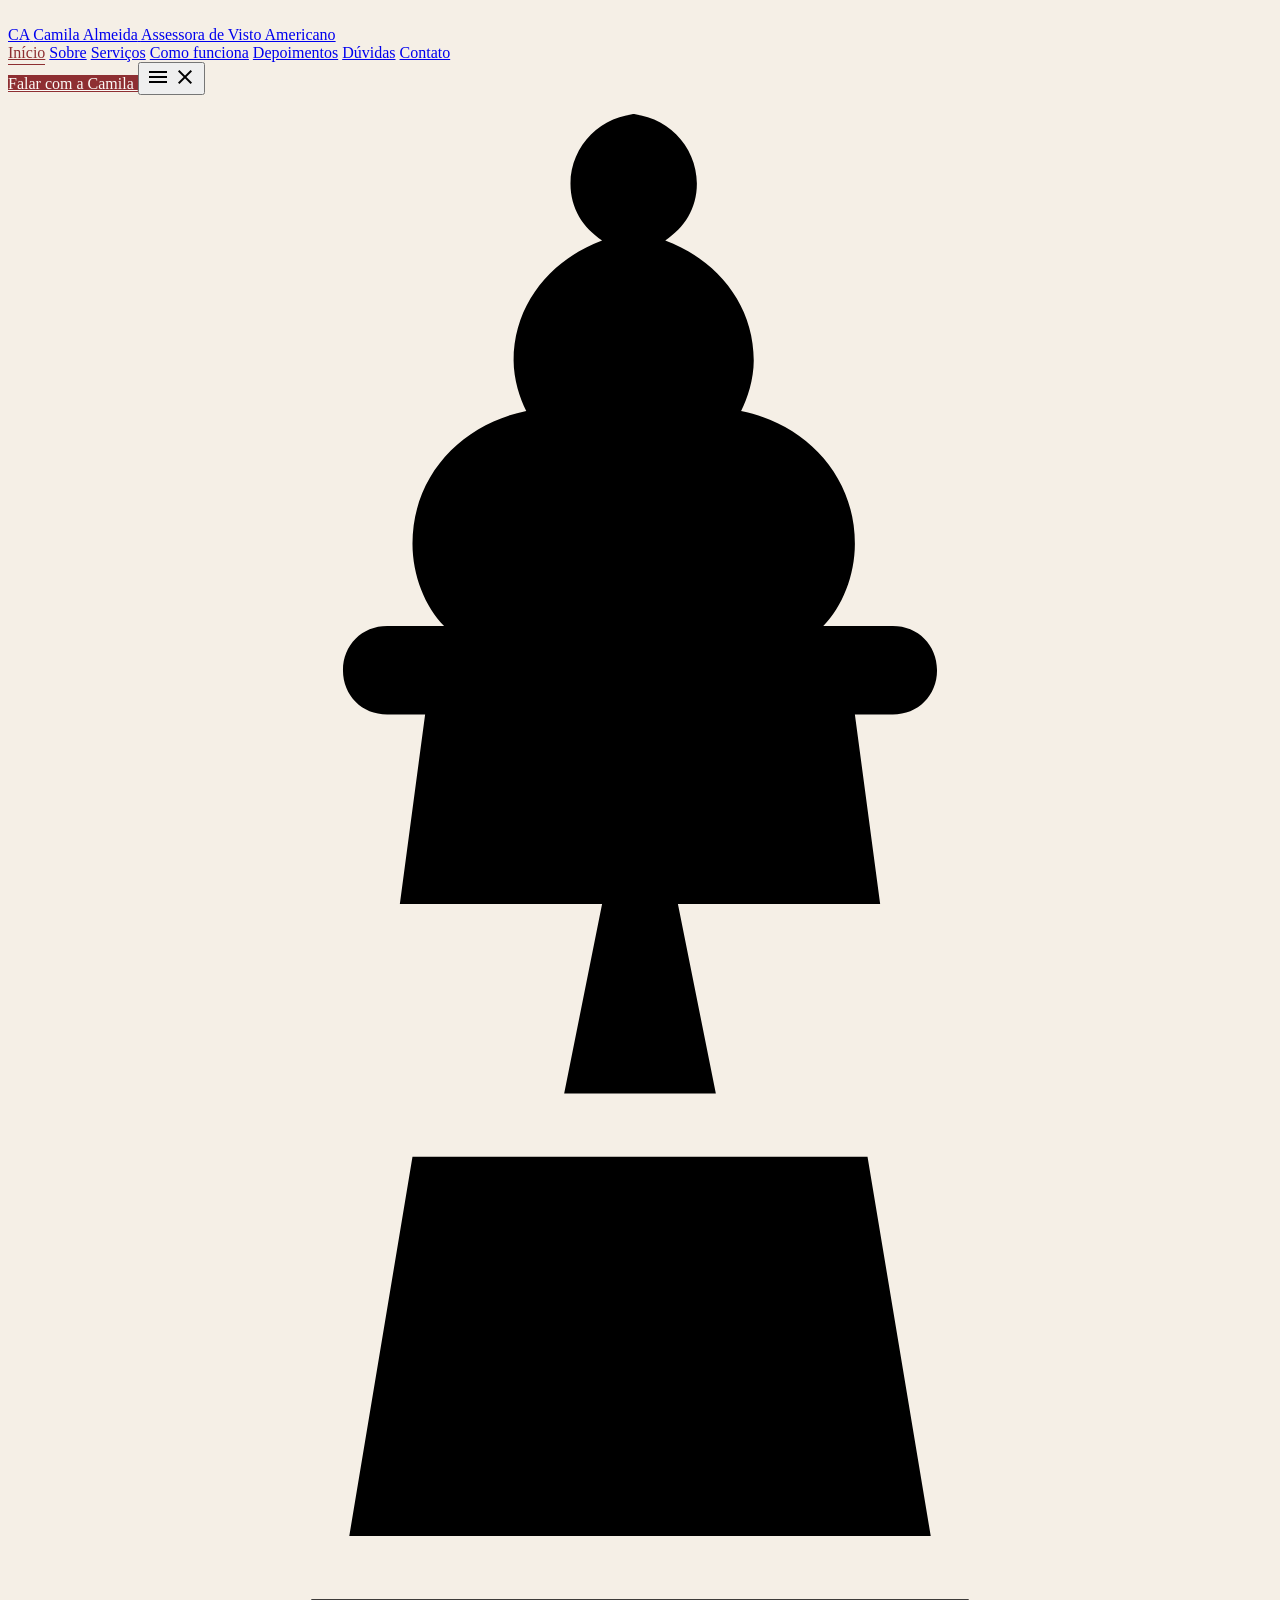
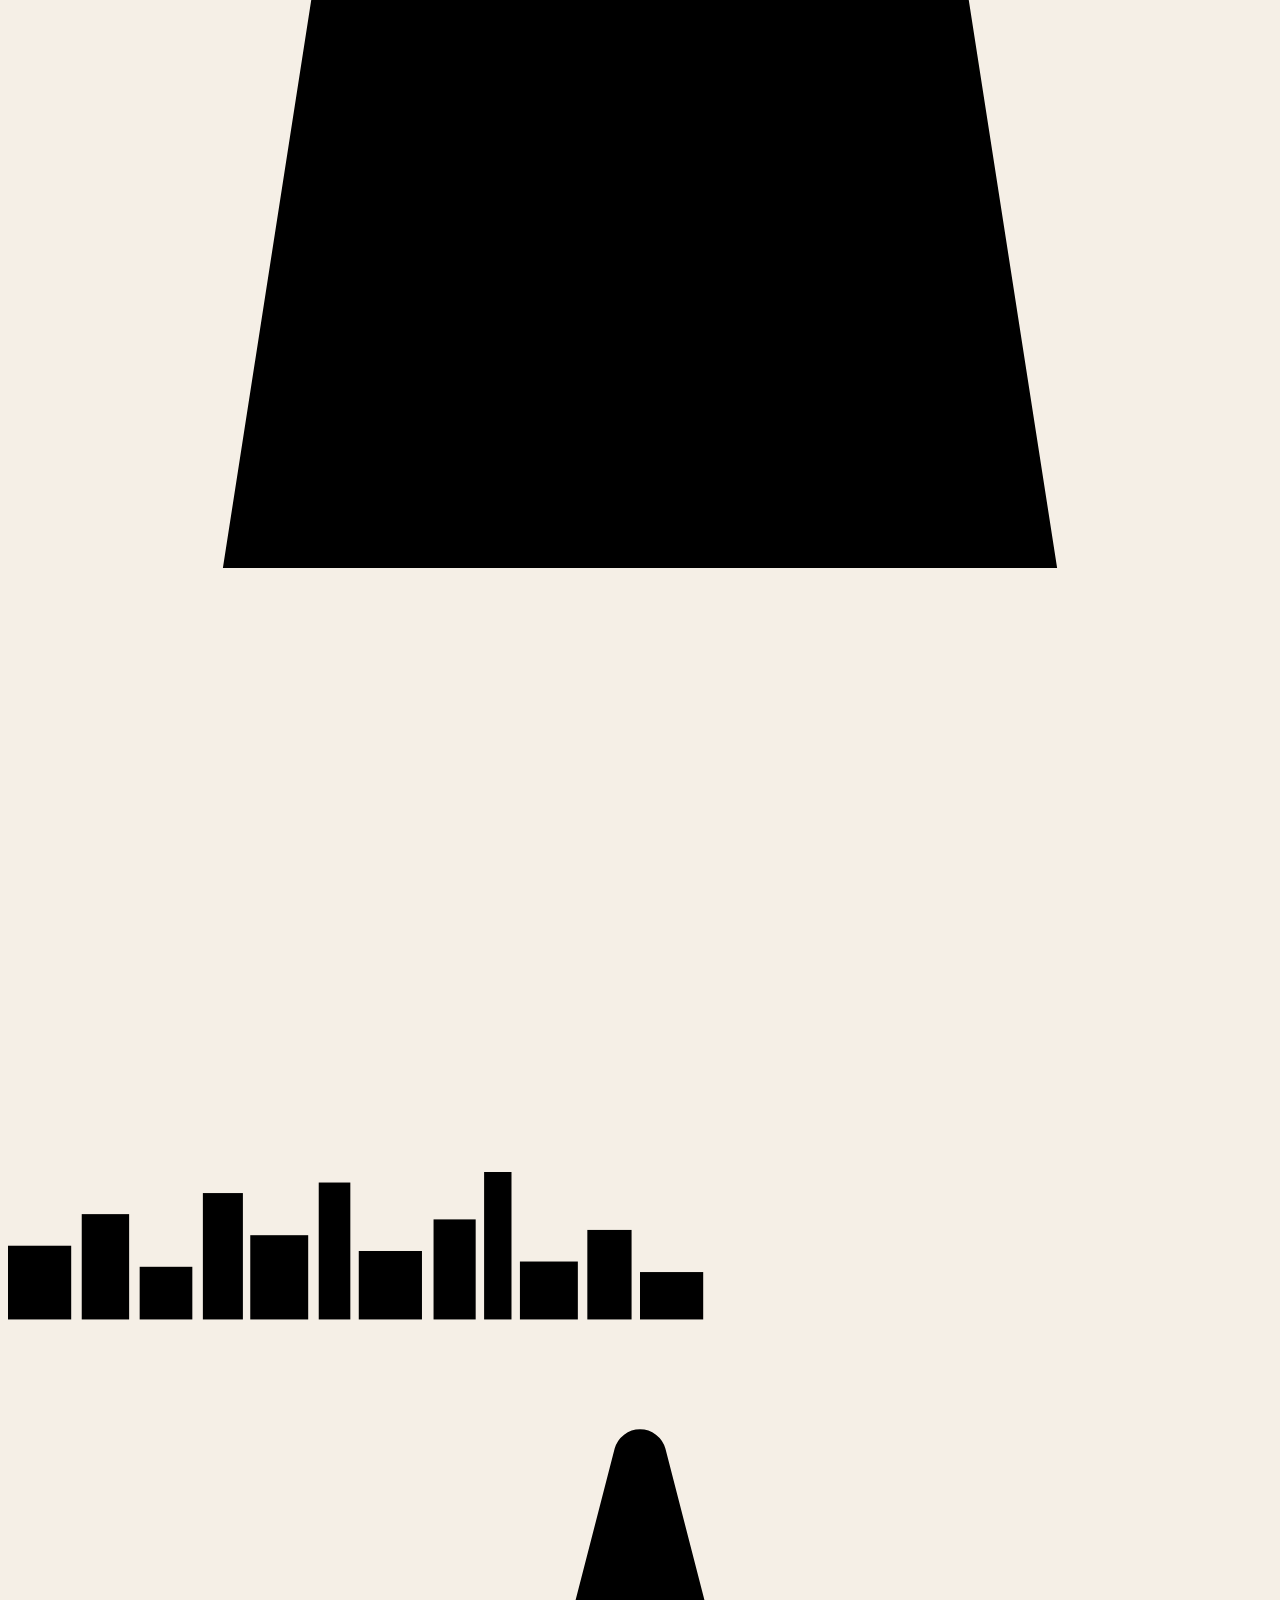
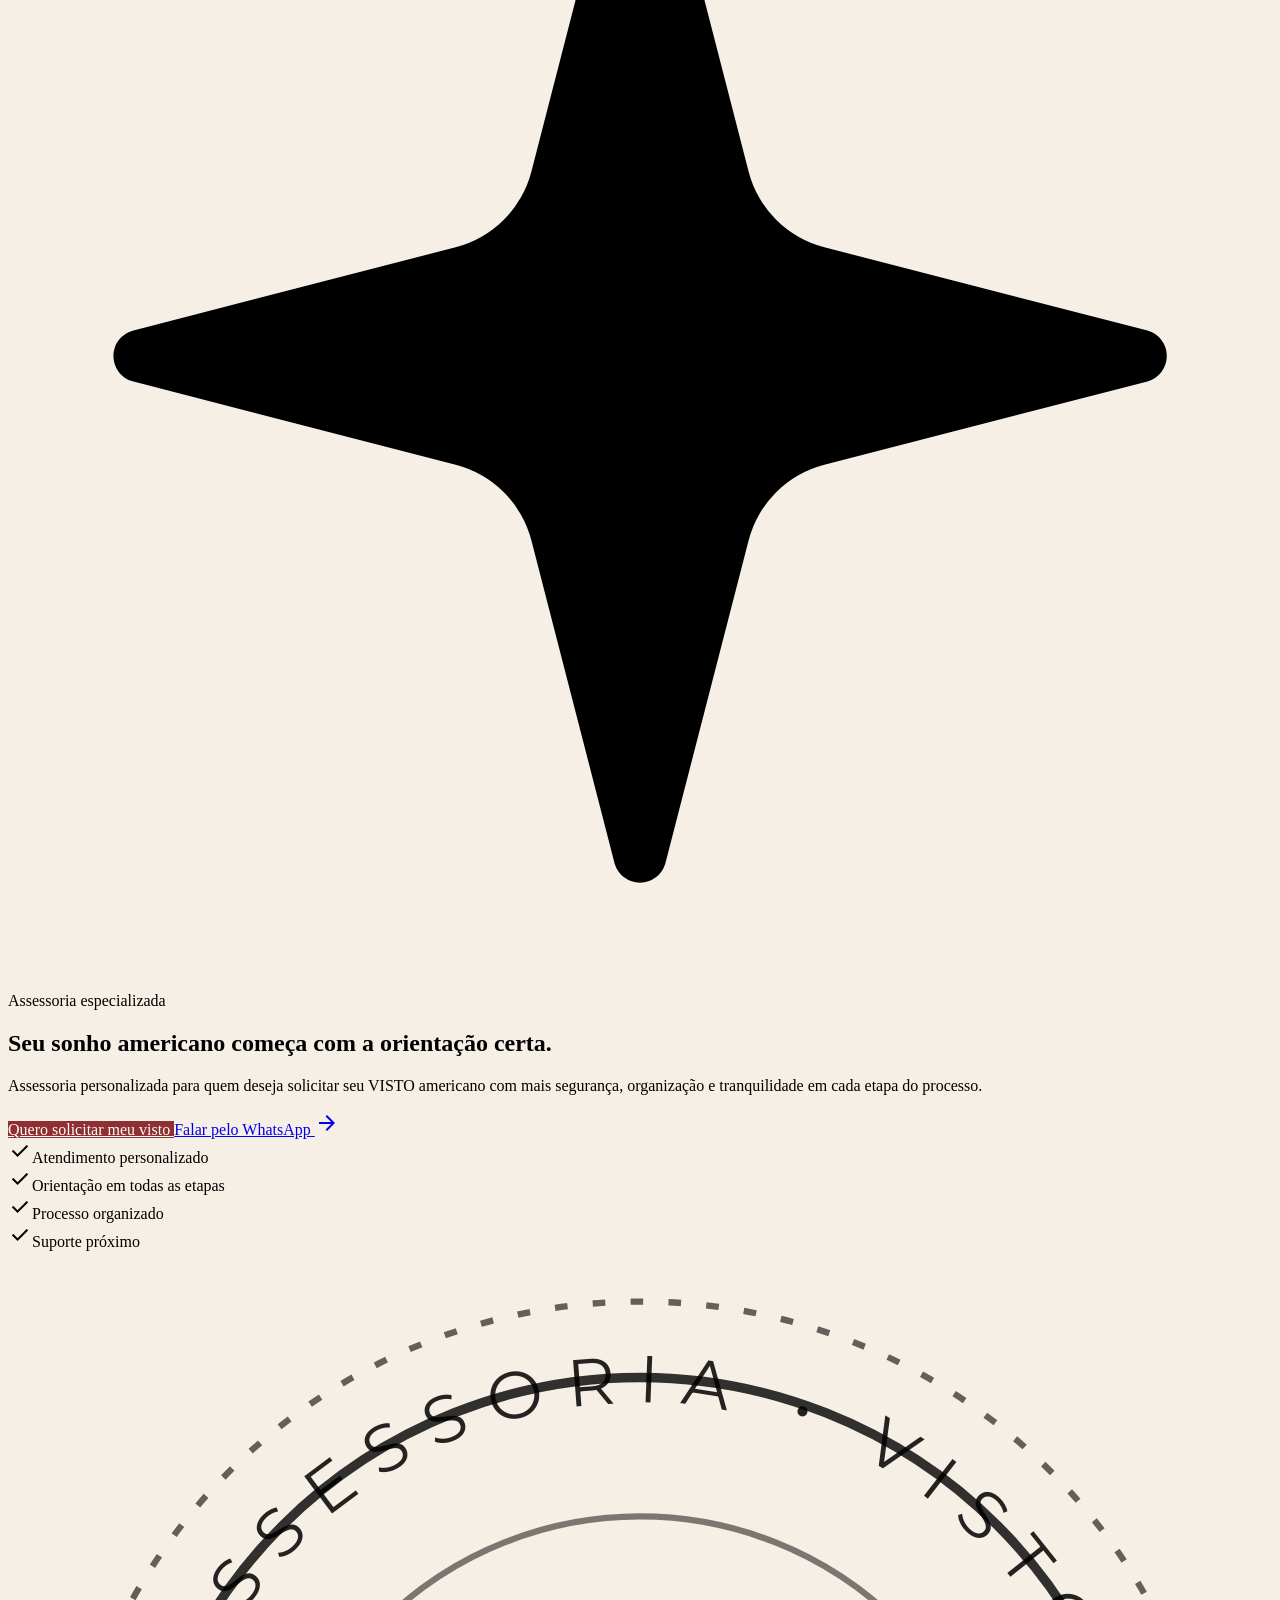
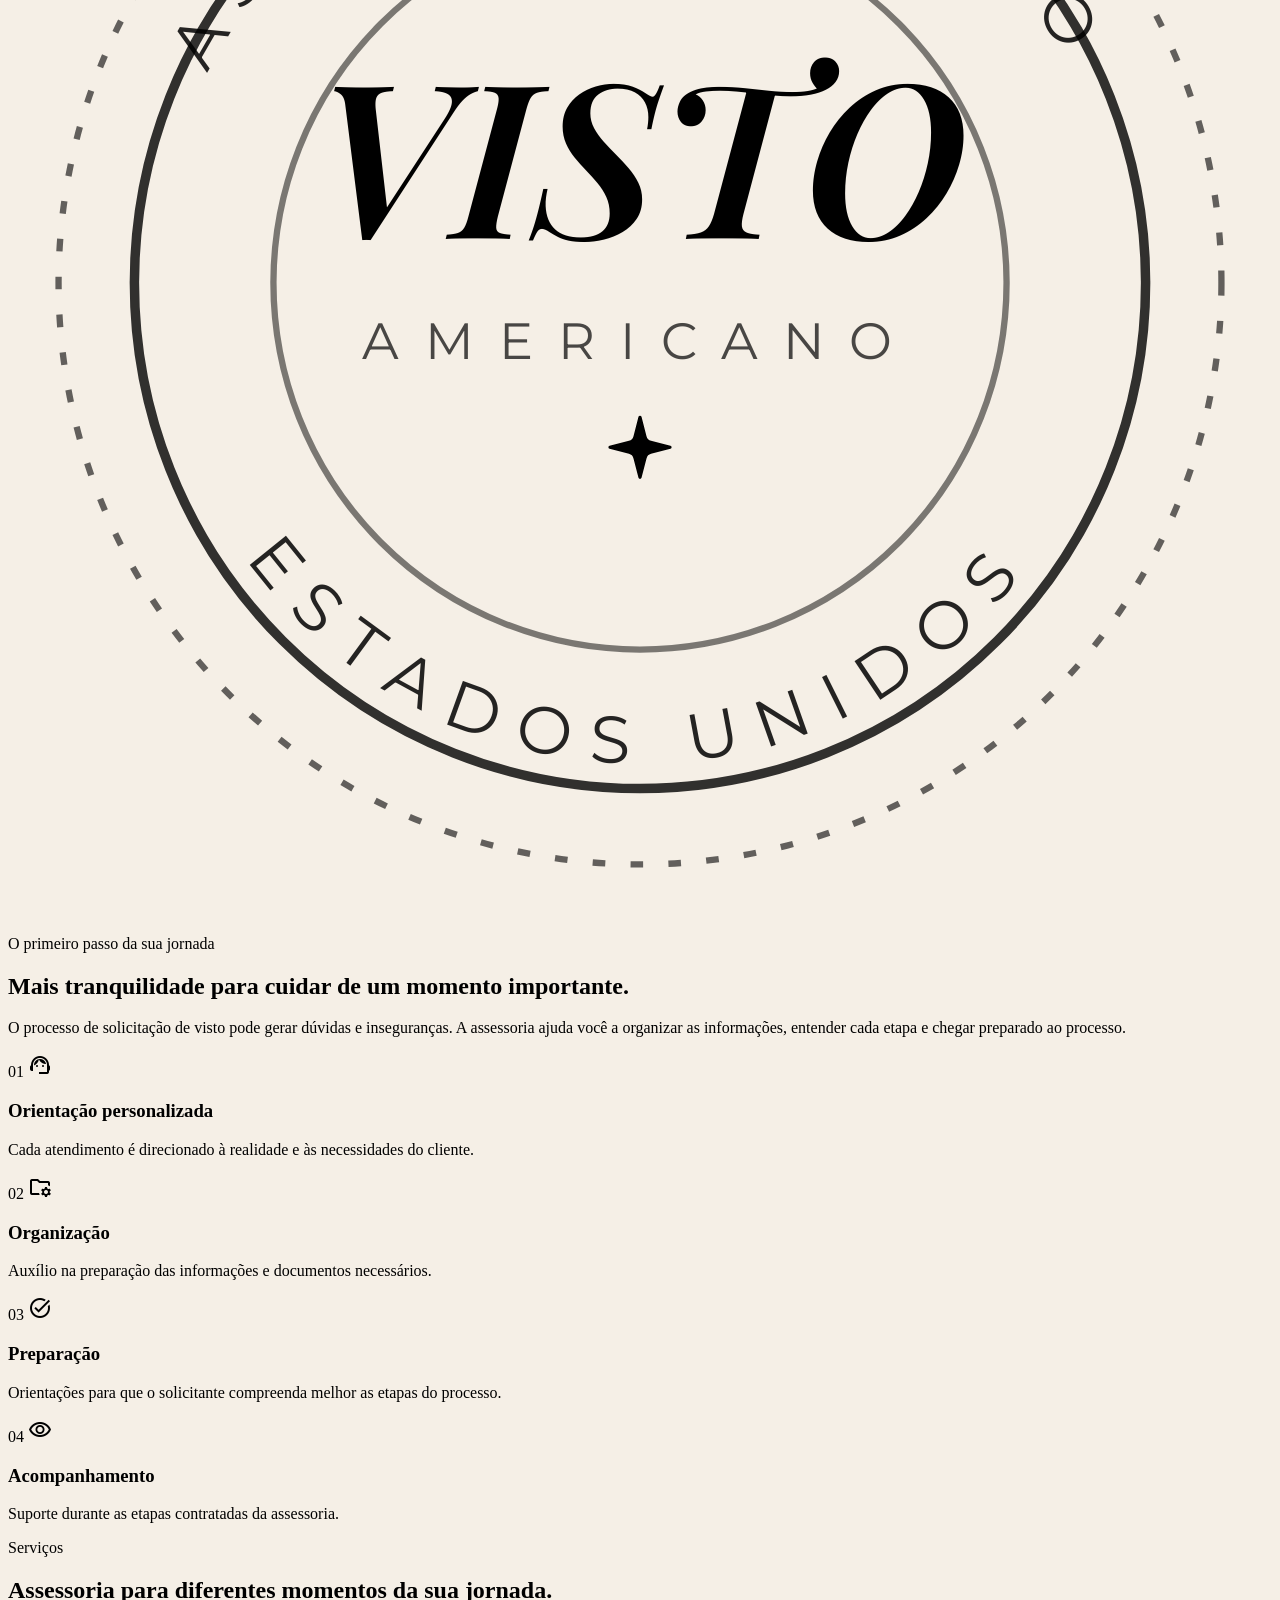
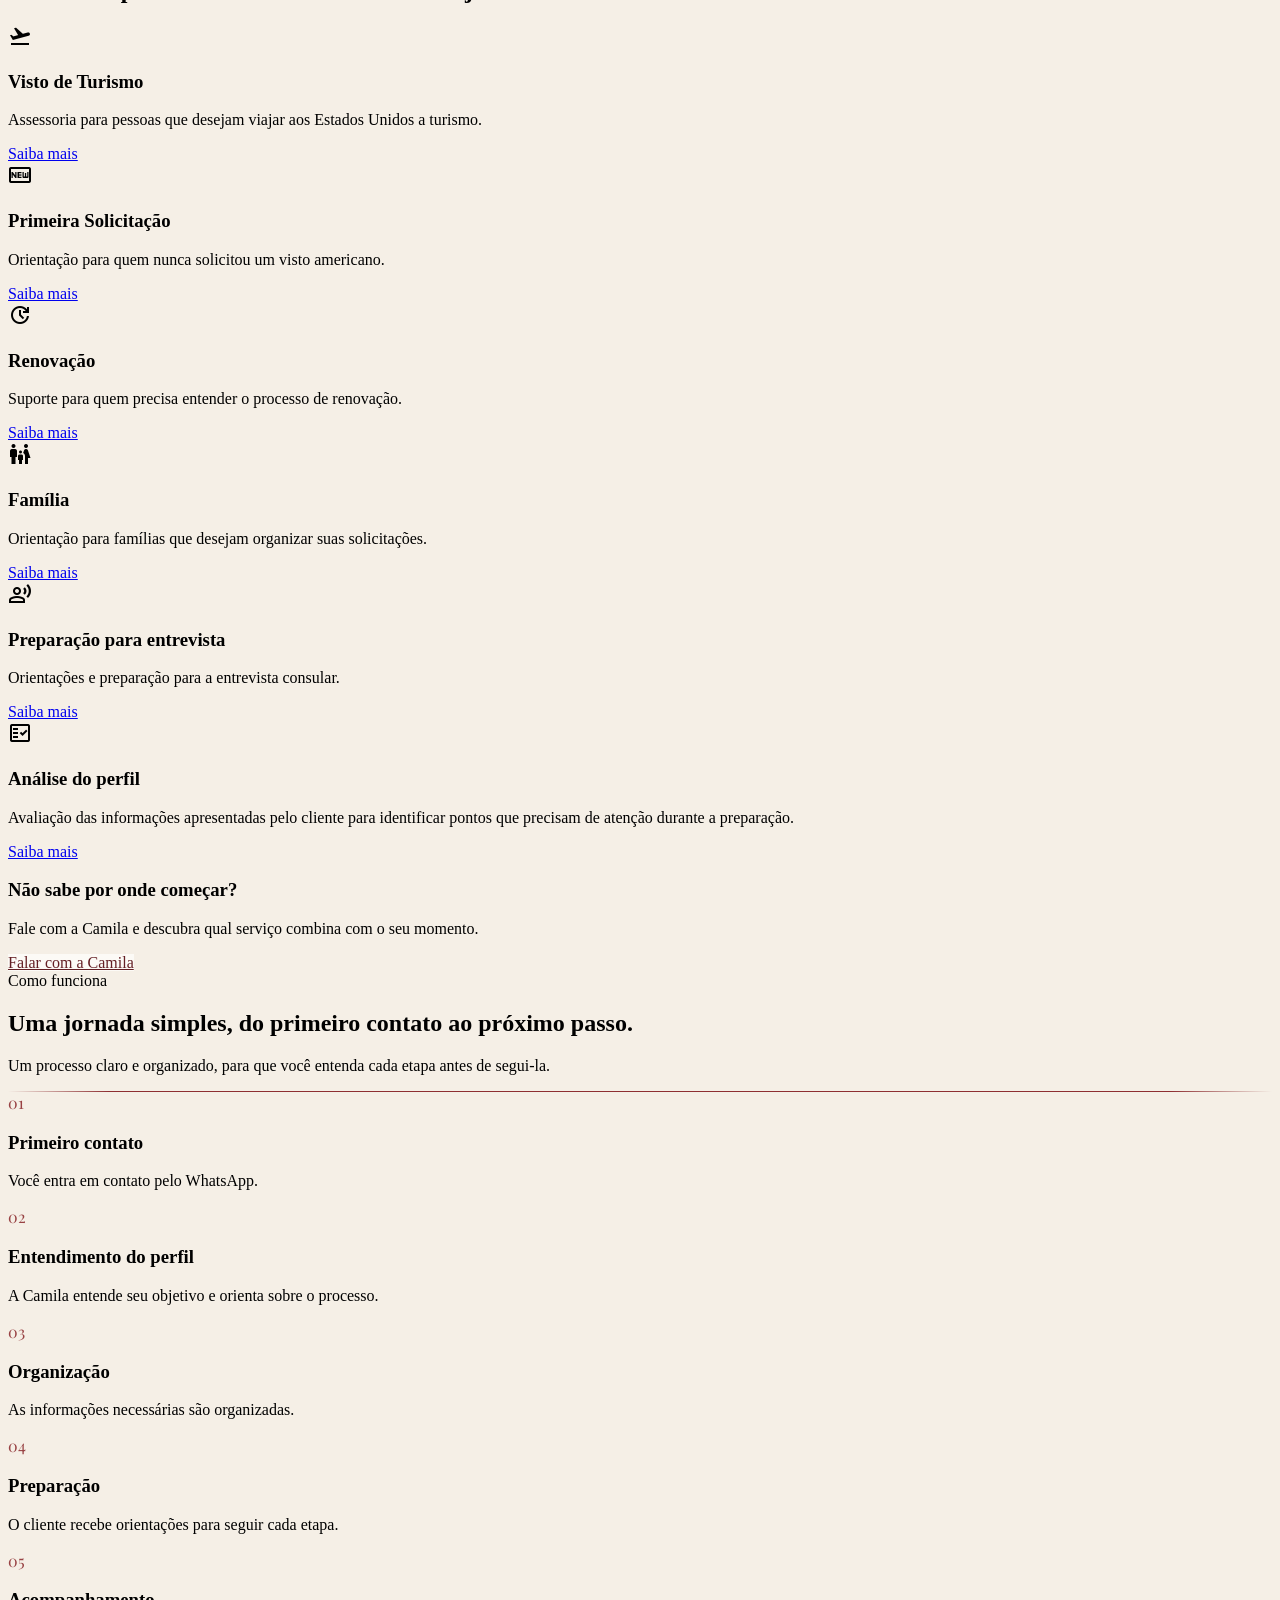
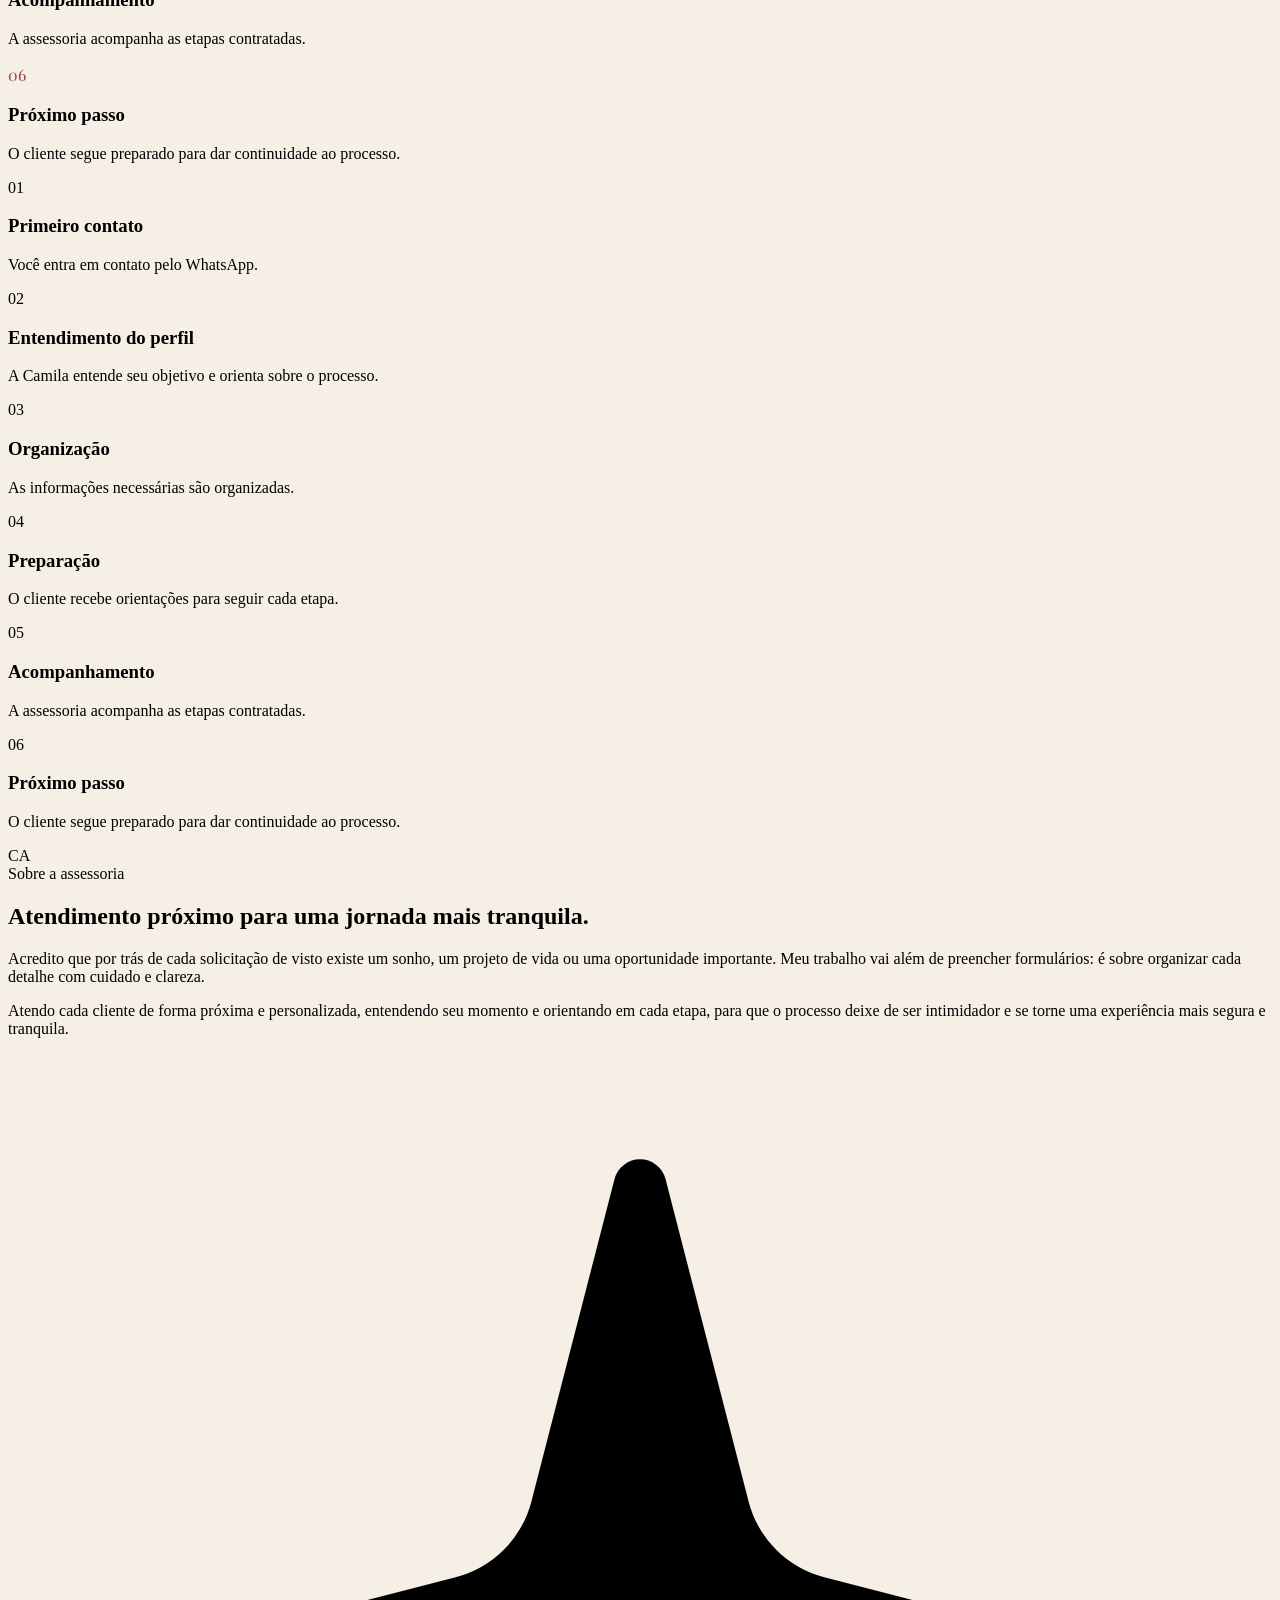
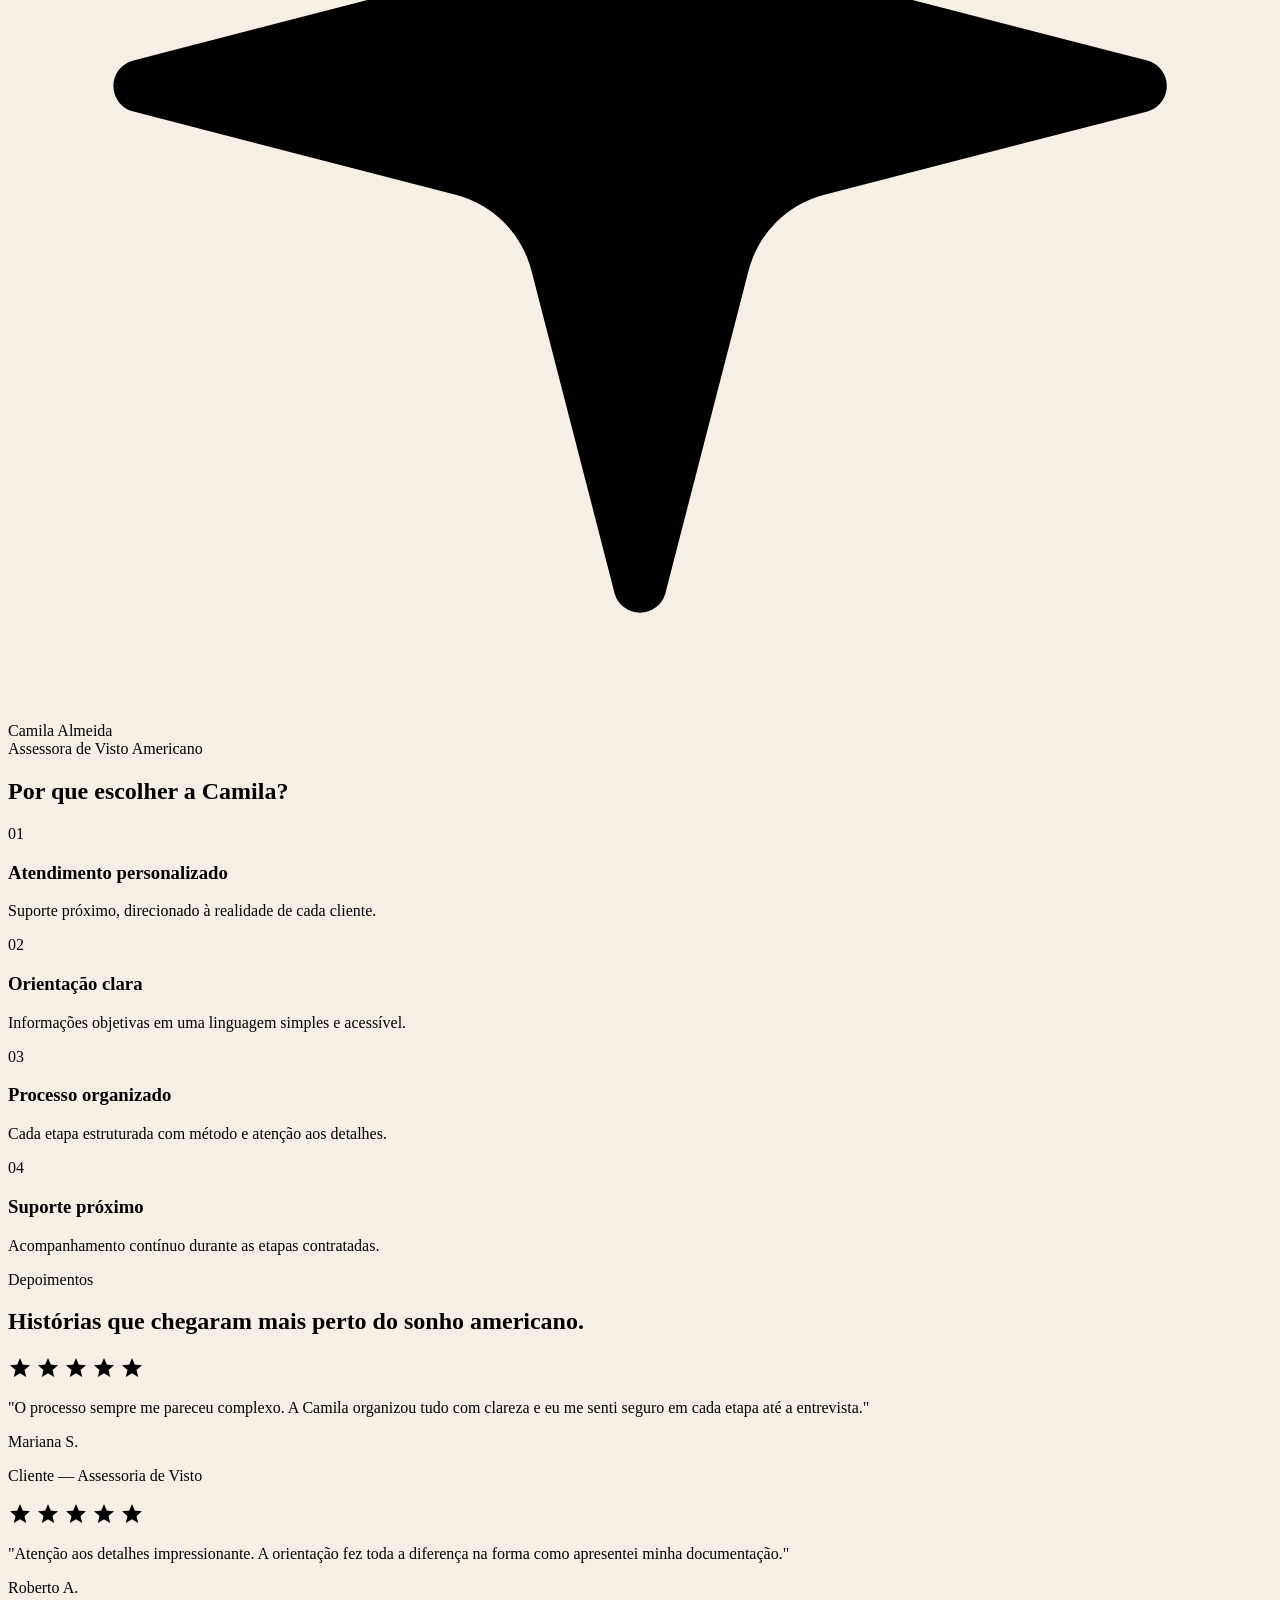
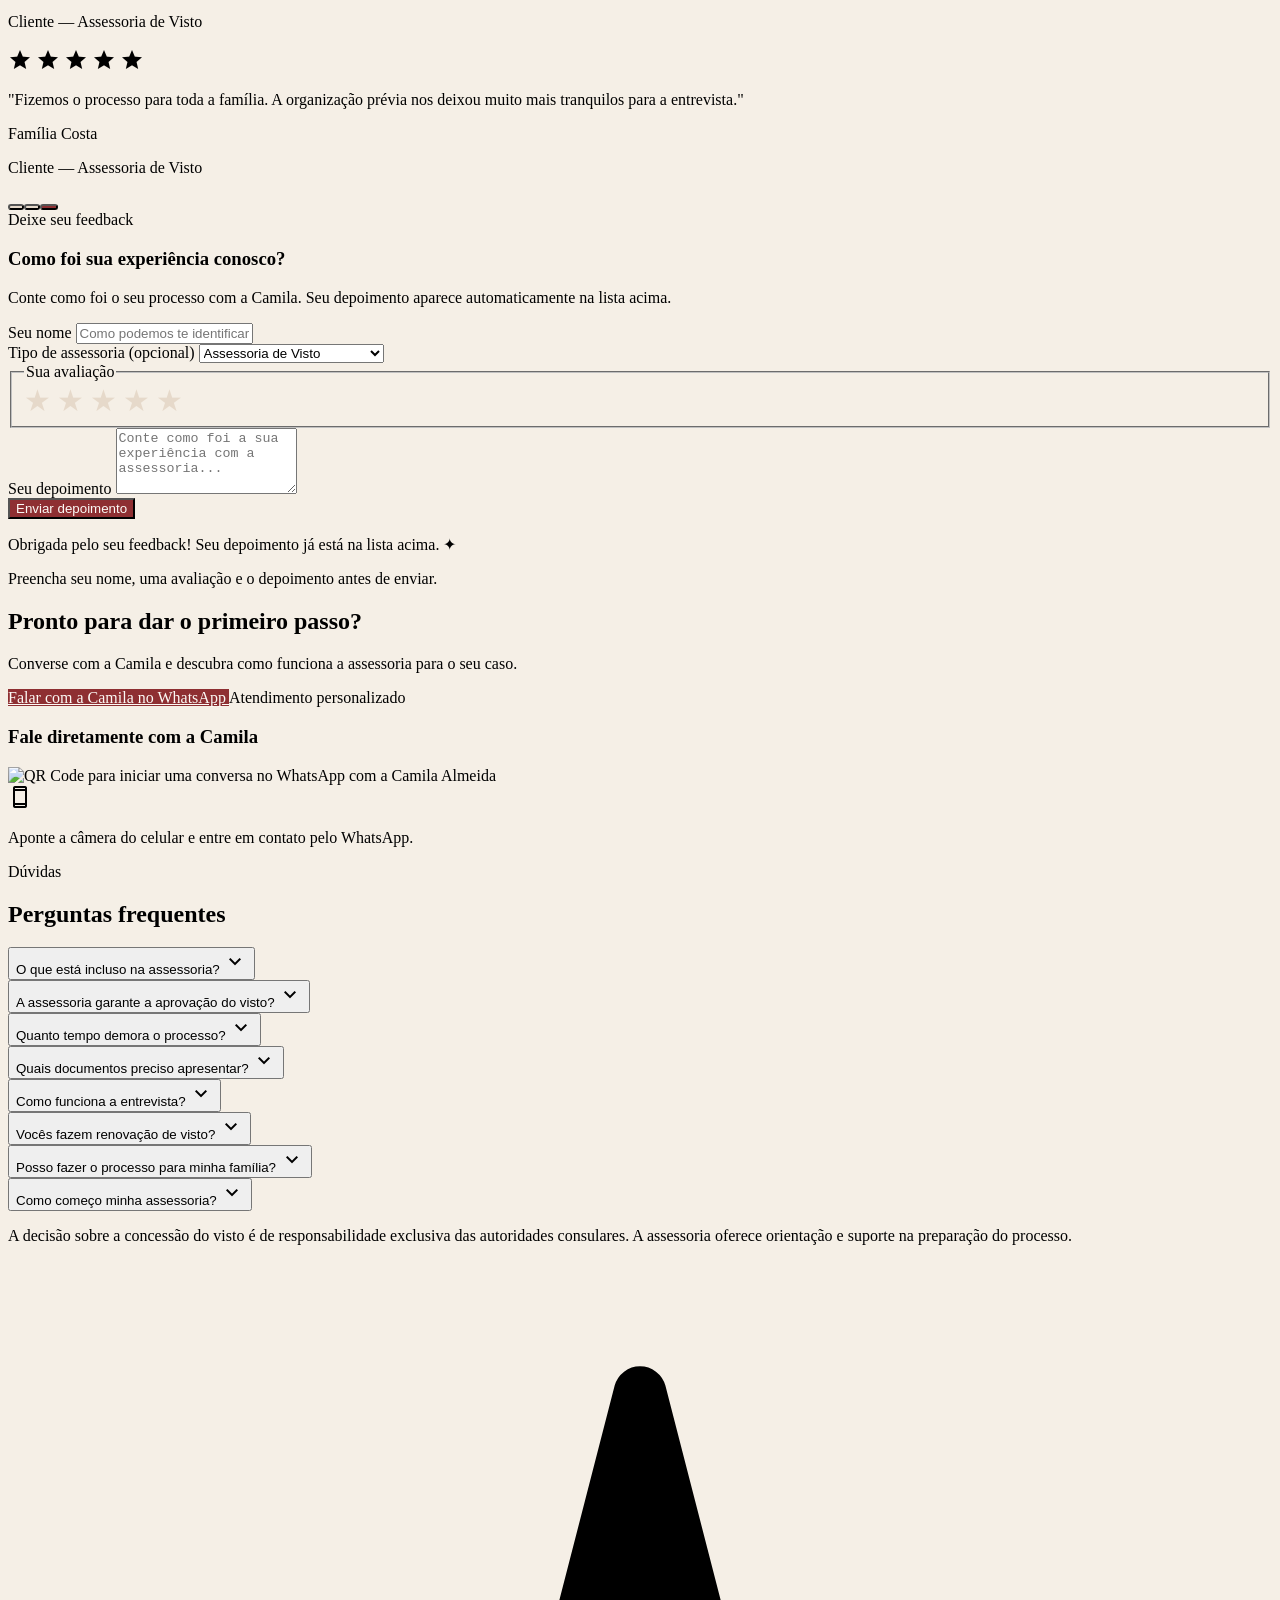
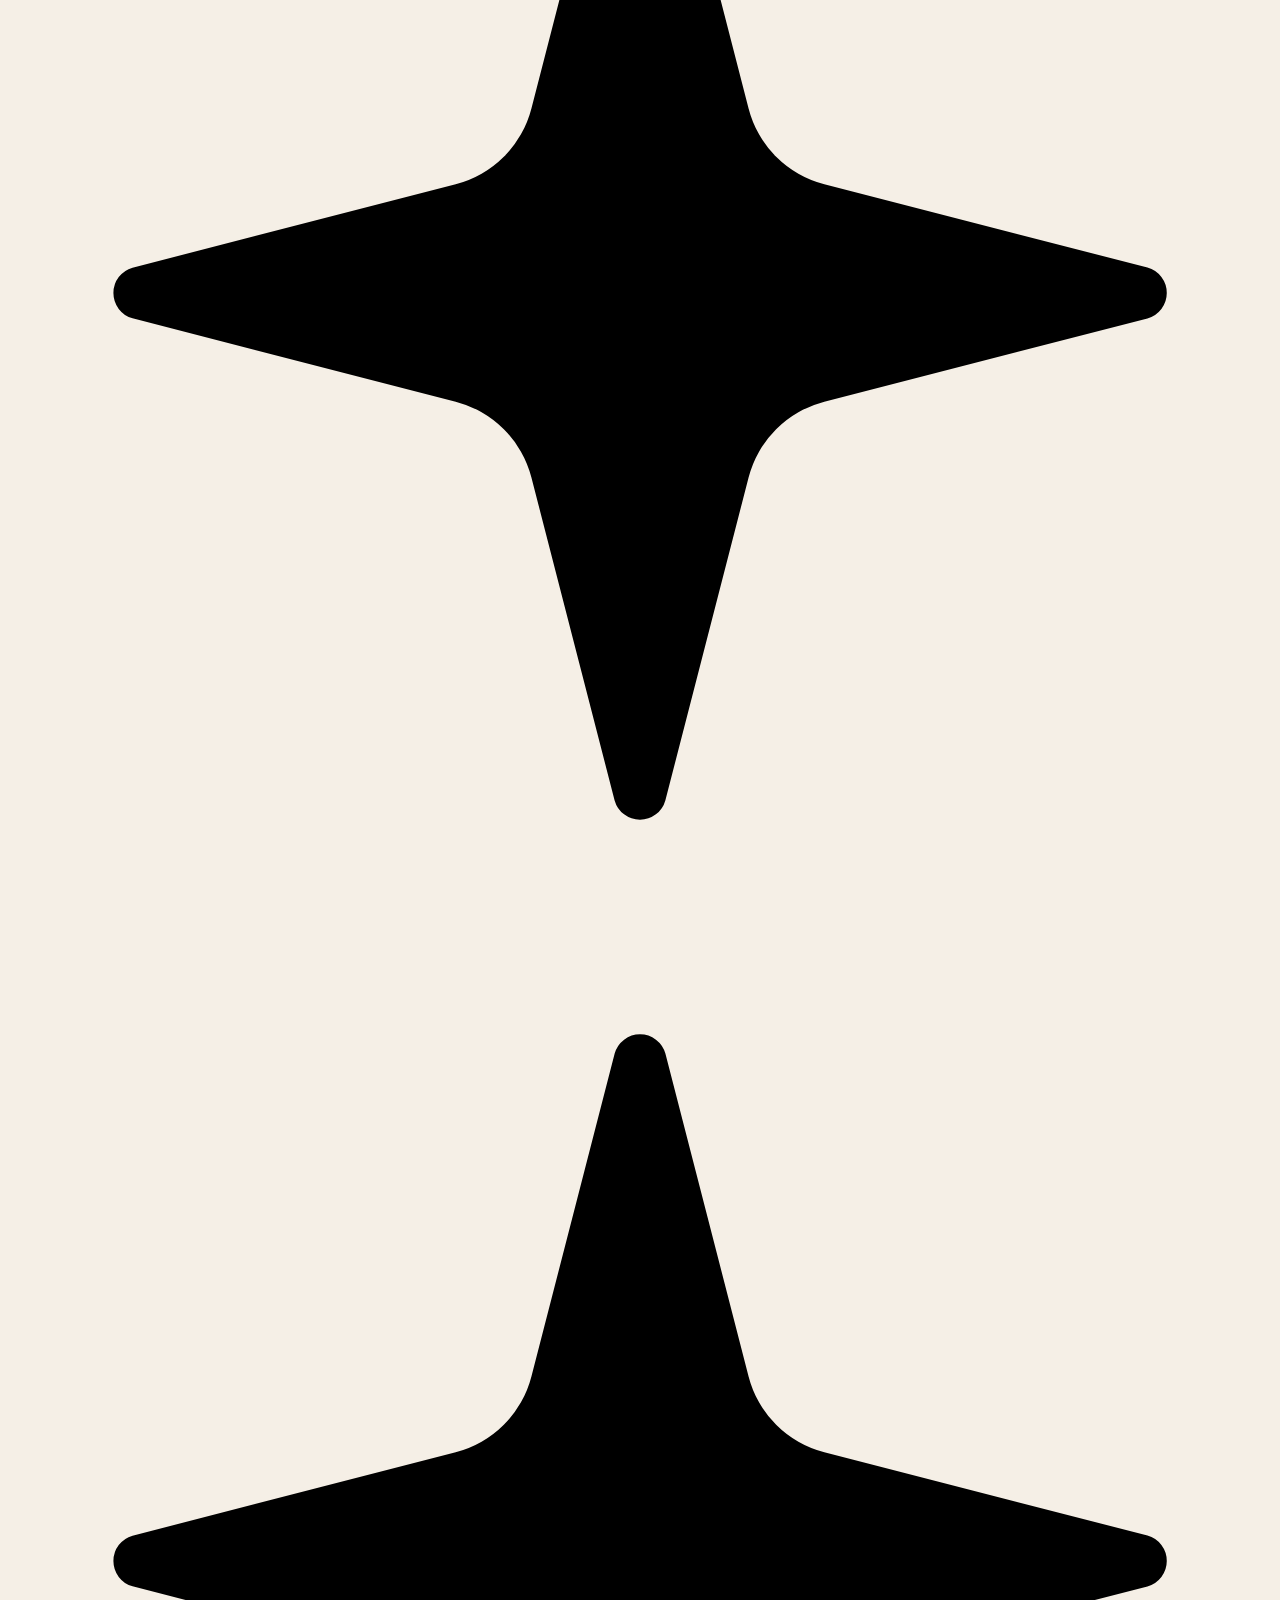
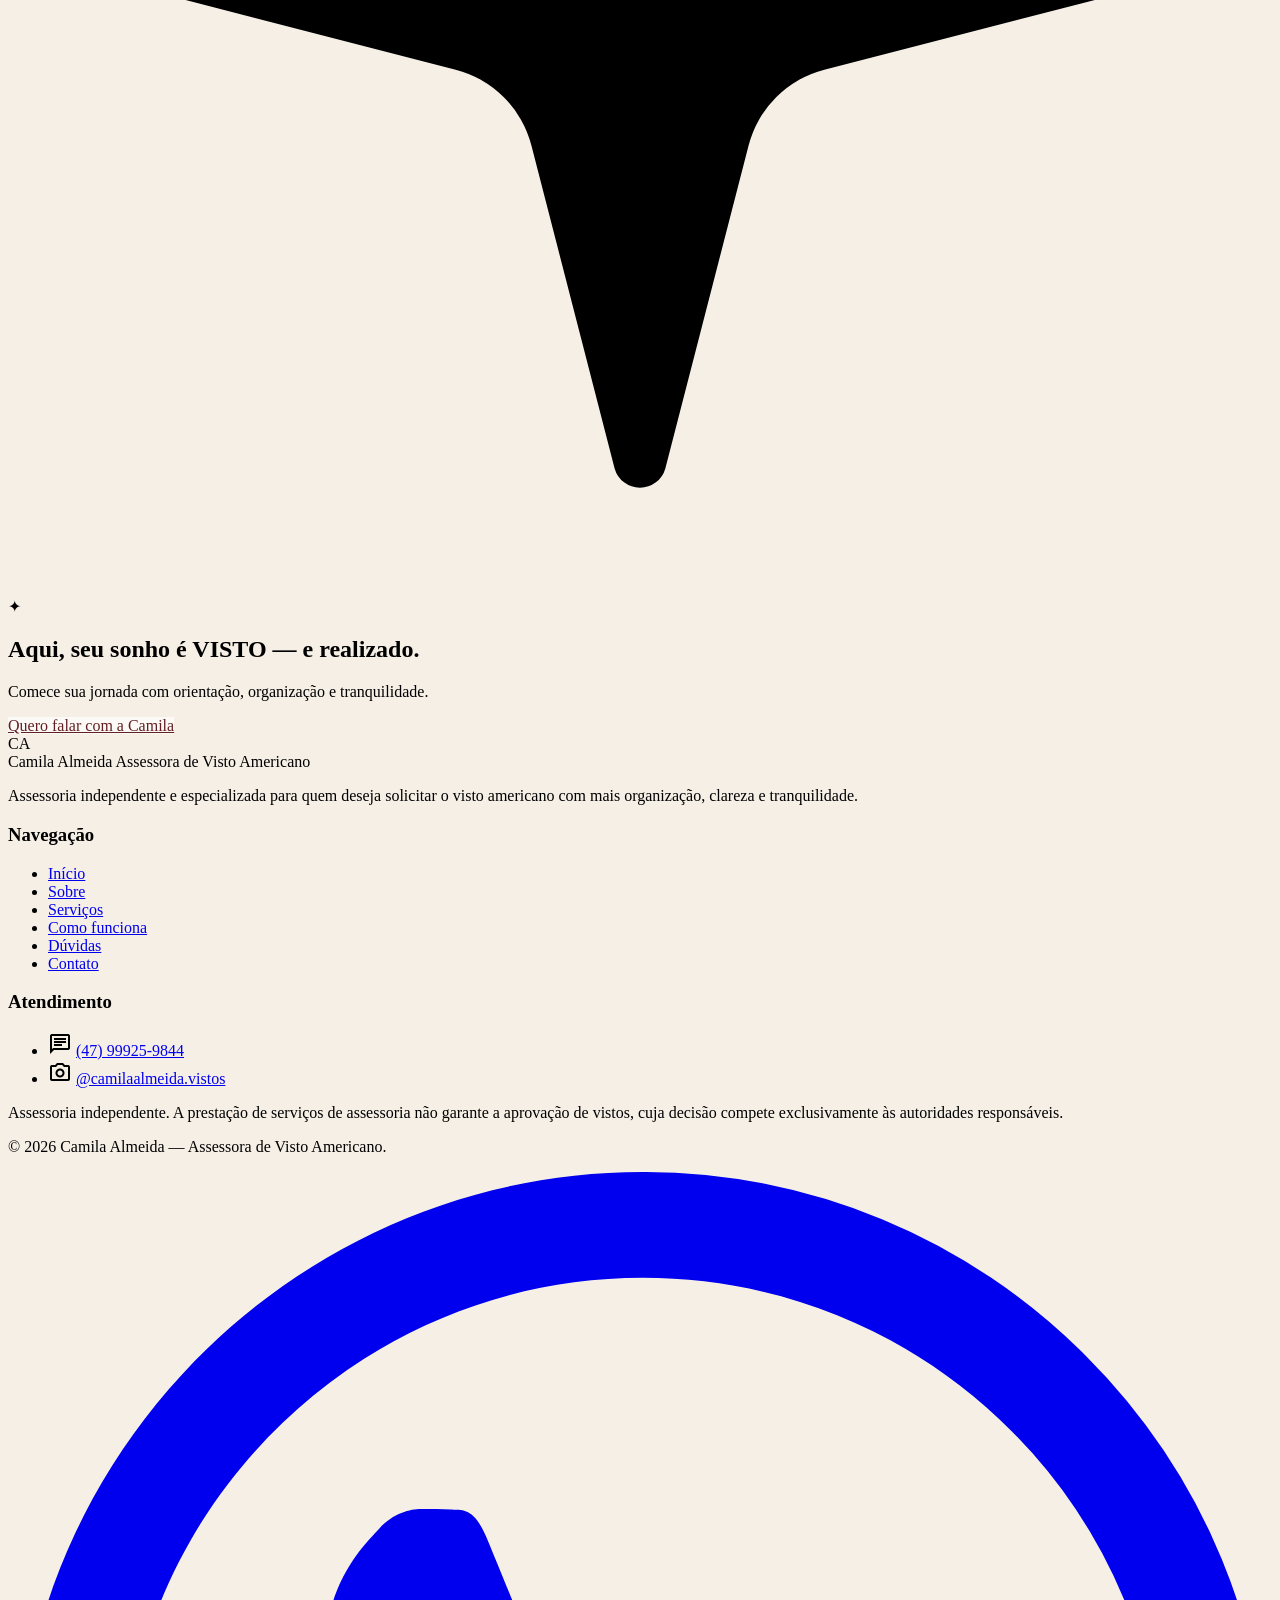
==== commit 81db0754: "." ====
--- a/index.html
+++ b/index.html
@@ -58,7 +58,7 @@
      HEADER
      ============================================================ -->
 <header id="site-header" class="fixed top-0 inset-x-0 z-50">
-  <div class="max-w-container mx-auto px-5 md:px-8">
+  <div class="max-w-container mx-auto px-4 md:px-8">
     <div class="flex items-center justify-between py-4">
 
       <!-- Logo -->
@@ -150,7 +150,7 @@
     </svg>
   </div>
 
-  <div class="max-w-container mx-auto px-5 md:px-8 relative z-10 w-full">
+  <div class="max-w-container mx-auto px-4 md:px-8 relative z-10 w-full">
     <div class="grid grid-cols-1 lg:grid-cols-12 gap-12 items-center">
 
       <!-- Conteúdo -->
@@ -171,7 +171,7 @@
         <div class="flex flex-col sm:flex-row gap-5 sm:items-center mb-12">
           <a href="https://wa.me/5547999259844?text=Ol%C3%A1%2C%20Camila!%20Quero%20solicitar%20meu%20visto%20americano%20e%20gostaria%20de%20assessoria."
              target="_blank" rel="noopener"
-             class="btn-primary inline-flex items-center justify-center px-8 py-4 rounded-sm font-sans text-xs tracking-[0.18em] uppercase shadow-whisper text-center">
+             class="btn-primary inline-flex items-center justify-center px-6 sm:px-8 py-4 rounded-sm font-sans text-xs tracking-[0.08em] sm:tracking-[0.18em] uppercase shadow-whisper text-center">
             Quero solicitar meu visto
           </a>
           <a href="https://wa.me/5547999259844" target="_blank" rel="noopener"
@@ -201,7 +201,7 @@
       <div class="lg:col-span-5 reveal" style="transition-delay:150ms">
         <div class="relative max-w-sm mx-auto aspect-[3/4]">
           <div class="absolute inset-0 border border-gold/40 rounded translate-x-4 translate-y-4"></div>
-          <div class="absolute inset-0 bg-offwhite rounded shadow-whisper border border-hairline overflow-hidden flex flex-col items-center justify-center p-8">
+          <div class="absolute inset-0 bg-offwhite rounded shadow-whisper border border-hairline overflow-hidden flex flex-col items-center justify-center p-6 md:p-8">
             <div class="absolute inset-0 passport-texture opacity-60"></div>
             <div class="absolute top-6 left-6 right-6 h-px bg-hairline"></div>
             <div class="absolute bottom-6 left-6 right-6 h-px bg-hairline"></div>
@@ -239,7 +239,7 @@
      POR QUE CONTAR COM UMA ASSESSORIA
      ============================================================ -->
 <section id="confianca" class="py-24 md:py-32">
-  <div class="max-w-container mx-auto px-5 md:px-8">
+  <div class="max-w-container mx-auto px-4 md:px-8">
     <div class="max-w-2xl mx-auto text-center reveal">
       <h2 class="font-serif font-medium text-3xl md:text-[2.6rem] text-navy mb-5 leading-tight">
         Mais tranquilidade para cuidar de um momento importante.
@@ -250,25 +250,25 @@
     </div>
 
     <div class="grid grid-cols-1 sm:grid-cols-2 lg:grid-cols-4 gap-6 mt-16">
-      <div class="reveal card-lift bg-offwhite border border-hairline rounded p-8" style="transition-delay:0ms">
+      <div class="reveal card-lift bg-offwhite border border-hairline rounded p-6 md:p-8" style="transition-delay:0ms">
         <span class="font-serif text-3xl text-gold/70 block mb-4">01</span>
         <span class="material-symbols-outlined text-burgundy text-2xl mb-3 block">support_agent</span>
         <h3 class="font-serif text-xl text-navy mb-2">Orientação personalizada</h3>
         <p class="font-sans text-sm text-navy/65 leading-relaxed">Cada atendimento é direcionado à realidade e às necessidades do cliente.</p>
       </div>
-      <div class="reveal card-lift bg-offwhite border border-hairline rounded p-8" style="transition-delay:80ms">
+      <div class="reveal card-lift bg-offwhite border border-hairline rounded p-6 md:p-8" style="transition-delay:80ms">
         <span class="font-serif text-3xl text-gold/70 block mb-4">02</span>
         <span class="material-symbols-outlined text-burgundy text-2xl mb-3 block">folder_managed</span>
         <h3 class="font-serif text-xl text-navy mb-2">Organização</h3>
         <p class="font-sans text-sm text-navy/65 leading-relaxed">Auxílio na preparação das informações e documentos necessários.</p>
       </div>
-      <div class="reveal card-lift bg-offwhite border border-hairline rounded p-8" style="transition-delay:160ms">
+      <div class="reveal card-lift bg-offwhite border border-hairline rounded p-6 md:p-8" style="transition-delay:160ms">
         <span class="font-serif text-3xl text-gold/70 block mb-4">03</span>
         <span class="material-symbols-outlined text-burgundy text-2xl mb-3 block">task_alt</span>
         <h3 class="font-serif text-xl text-navy mb-2">Preparação</h3>
         <p class="font-sans text-sm text-navy/65 leading-relaxed">Orientações para que o solicitante compreenda melhor as etapas do processo.</p>
       </div>
-      <div class="reveal card-lift bg-offwhite border border-hairline rounded p-8" style="transition-delay:240ms">
+      <div class="reveal card-lift bg-offwhite border border-hairline rounded p-6 md:p-8" style="transition-delay:240ms">
         <span class="font-serif text-3xl text-gold/70 block mb-4">04</span>
         <span class="material-symbols-outlined text-burgundy text-2xl mb-3 block">visibility</span>
         <h3 class="font-serif text-xl text-navy mb-2">Acompanhamento</h3>
@@ -282,7 +282,7 @@
      SERVIÇOS
      ============================================================ -->
 <section id="servicos" class="py-24 md:py-32 border-t border-hairline">
-  <div class="max-w-container mx-auto px-5 md:px-8">
+  <div class="max-w-container mx-auto px-4 md:px-8">
     <div class="max-w-2xl mx-auto text-center reveal mb-16">
       <span class="font-sans text-[11px] tracking-[0.2em] uppercase text-gold">Serviços</span>
       <h2 class="font-serif font-medium text-3xl md:text-[2.6rem] text-navy mt-3 leading-tight">
@@ -292,7 +292,7 @@
 
     <div class="grid grid-cols-1 md:grid-cols-3 gap-6">
       <!-- Card grande -->
-      <div class="reveal card-lift md:col-span-2 bg-offwhite border border-hairline rounded p-10 flex flex-col justify-between">
+      <div class="reveal card-lift md:col-span-2 bg-offwhite border border-hairline rounded p-6 md:p-10 flex flex-col justify-between">
         <div>
           <span class="material-symbols-outlined text-burgundy text-4xl mb-5 block">flight_takeoff</span>
           <h3 class="font-serif text-2xl md:text-3xl text-navy mb-4">Visto de Turismo</h3>
@@ -302,7 +302,7 @@
       </div>
 
       <!-- Card padrão -->
-      <div class="reveal card-lift bg-offwhite border border-hairline rounded p-8 flex flex-col justify-between" style="transition-delay:60ms">
+      <div class="reveal card-lift bg-offwhite border border-hairline rounded p-6 md:p-8 flex flex-col justify-between" style="transition-delay:60ms">
         <div>
           <span class="material-symbols-outlined text-burgundy text-3xl mb-4 block">fiber_new</span>
           <h3 class="font-serif text-xl text-navy mb-2">Primeira Solicitação</h3>
@@ -311,7 +311,7 @@
         <a href="#contato" class="mt-6 self-start font-sans text-xs tracking-[0.14em] uppercase text-burgundy border-b border-burgundy pb-1 hover:text-burgundy-dark hover:border-burgundy-dark transition-colors">Saiba mais</a>
       </div>
 
-      <div class="reveal card-lift bg-offwhite border border-hairline rounded p-8 flex flex-col justify-between" style="transition-delay:120ms">
+      <div class="reveal card-lift bg-offwhite border border-hairline rounded p-6 md:p-8 flex flex-col justify-between" style="transition-delay:120ms">
         <div>
           <span class="material-symbols-outlined text-burgundy text-3xl mb-4 block">update</span>
           <h3 class="font-serif text-xl text-navy mb-2">Renovação</h3>
@@ -320,7 +320,7 @@
         <a href="#contato" class="mt-6 self-start font-sans text-xs tracking-[0.14em] uppercase text-burgundy border-b border-burgundy pb-1 hover:text-burgundy-dark hover:border-burgundy-dark transition-colors">Saiba mais</a>
       </div>
 
-      <div class="reveal card-lift bg-offwhite border border-hairline rounded p-8 flex flex-col justify-between" style="transition-delay:180ms">
+      <div class="reveal card-lift bg-offwhite border border-hairline rounded p-6 md:p-8 flex flex-col justify-between" style="transition-delay:180ms">
         <div>
           <span class="material-symbols-outlined text-burgundy text-3xl mb-4 block">family_restroom</span>
           <h3 class="font-serif text-xl text-navy mb-2">Família</h3>
@@ -329,7 +329,7 @@
         <a href="#contato" class="mt-6 self-start font-sans text-xs tracking-[0.14em] uppercase text-burgundy border-b border-burgundy pb-1 hover:text-burgundy-dark hover:border-burgundy-dark transition-colors">Saiba mais</a>
       </div>
 
-      <div class="reveal card-lift bg-offwhite border border-hairline rounded p-8 flex flex-col justify-between" style="transition-delay:240ms">
+      <div class="reveal card-lift bg-offwhite border border-hairline rounded p-6 md:p-8 flex flex-col justify-between" style="transition-delay:240ms">
         <div>
           <span class="material-symbols-outlined text-burgundy text-3xl mb-4 block">record_voice_over</span>
           <h3 class="font-serif text-xl text-navy mb-2">Preparação para entrevista</h3>
@@ -338,7 +338,7 @@
         <a href="#contato" class="mt-6 self-start font-sans text-xs tracking-[0.14em] uppercase text-burgundy border-b border-burgundy pb-1 hover:text-burgundy-dark hover:border-burgundy-dark transition-colors">Saiba mais</a>
       </div>
 
-      <div class="reveal card-lift bg-offwhite border border-hairline rounded p-8 flex flex-col justify-between" style="transition-delay:300ms">
+      <div class="reveal card-lift bg-offwhite border border-hairline rounded p-6 md:p-8 flex flex-col justify-between" style="transition-delay:300ms">
         <div>
           <span class="material-symbols-outlined text-burgundy text-3xl mb-4 block">fact_check</span>
           <h3 class="font-serif text-xl text-navy mb-2">Análise do perfil</h3>
@@ -348,7 +348,7 @@
       </div>
 
       <!-- Card CTA -->
-      <div class="reveal card-lift md:col-span-2 bg-burgundy text-offwhite rounded p-8 flex flex-col sm:flex-row items-start sm:items-center justify-between gap-6" style="transition-delay:360ms">
+      <div class="reveal card-lift md:col-span-2 bg-burgundy text-offwhite rounded p-6 md:p-8 flex flex-col sm:flex-row items-start sm:items-center justify-between gap-6" style="transition-delay:360ms">
         <div>
           <h3 class="font-serif text-xl mb-1">Não sabe por onde começar?</h3>
           <p class="font-sans text-sm text-offwhite/75">Fale com a Camila e descubra qual serviço combina com o seu momento.</p>
@@ -367,7 +367,7 @@
      COMO FUNCIONA
      ============================================================ -->
 <section id="como-funciona" class="py-24 md:py-32 border-t border-hairline bg-offwhite/60">
-  <div class="max-w-container mx-auto px-5 md:px-8">
+  <div class="max-w-container mx-auto px-4 md:px-8">
     <div class="max-w-2xl mx-auto text-center reveal mb-20">
       <span class="font-sans text-[11px] tracking-[0.2em] uppercase text-gold">Como funciona</span>
       <h2 class="font-serif font-medium text-3xl md:text-[2.6rem] text-navy mt-3 mb-5 leading-tight">
@@ -469,7 +469,7 @@
      SOBRE CAMILA
      ============================================================ -->
 <section id="sobre" class="py-24 md:py-32 border-t border-hairline">
-  <div class="max-w-container mx-auto px-5 md:px-8">
+  <div class="max-w-container mx-auto px-4 md:px-8">
     <div class="grid grid-cols-1 md:grid-cols-12 gap-12 md:gap-10 items-center">
 
       <!-- Foto -->
@@ -513,7 +513,7 @@
      ============================================================ -->
 <section id="diferenciais" class="py-24 md:py-32 bg-burgundy text-offwhite relative overflow-hidden">
   <div class="absolute inset-0 passport-texture opacity-[0.06]"></div>
-  <div class="max-w-container mx-auto px-5 md:px-8 relative">
+  <div class="max-w-container mx-auto px-4 md:px-8 relative">
     <div class="max-w-2xl mx-auto text-center reveal mb-16">
       <h2 class="font-serif font-medium text-3xl md:text-[2.6rem] mb-4 leading-tight">Por que escolher a Camila?</h2>
       <div class="w-16 h-px bg-gold mx-auto"></div>
@@ -548,7 +548,7 @@
      DEPOIMENTOS
      ============================================================ -->
 <section id="depoimentos" class="py-24 md:py-32">
-  <div class="max-w-container mx-auto px-5 md:px-8">
+  <div class="max-w-container mx-auto px-4 md:px-8">
     <div class="max-w-2xl mx-auto text-center reveal mb-16">
       <span class="font-sans text-[11px] tracking-[0.2em] uppercase text-gold">Depoimentos</span>
       <h2 class="font-serif font-medium text-3xl md:text-[2.6rem] text-navy mt-3 leading-tight">
@@ -557,8 +557,8 @@
     </div>
 
     <!-- Track: carrossel no mobile / grid no desktop -->
-    <div id="testi-track" class="testi-track flex md:grid md:grid-cols-3 gap-6 overflow-x-auto md:overflow-visible -mx-5 px-5 md:mx-0 md:px-0">
-      <article class="testi-slide reveal shrink-0 w-[85%] sm:w-[70%] md:w-auto bg-offwhite border border-hairline rounded p-8 card-lift flex flex-col">
+    <div id="testi-track" class="testi-track flex md:grid md:grid-cols-3 gap-6 overflow-x-auto md:overflow-visible -mx-4 px-4 md:mx-0 md:px-0">
+      <article class="testi-slide reveal shrink-0 w-[85%] sm:w-[70%] md:w-auto bg-offwhite border border-hairline rounded p-6 md:p-8 card-lift flex flex-col">
         <div class="flex gap-1 text-gold mb-4">
           <span class="material-symbols-outlined" style="font-variation-settings:'FILL' 1">star</span>
           <span class="material-symbols-outlined" style="font-variation-settings:'FILL' 1">star</span>
@@ -573,7 +573,7 @@
         </div>
       </article>
 
-      <article class="testi-slide reveal shrink-0 w-[85%] sm:w-[70%] md:w-auto bg-offwhite border border-hairline rounded p-8 card-lift flex flex-col" style="transition-delay:100ms">
+      <article class="testi-slide reveal shrink-0 w-[85%] sm:w-[70%] md:w-auto bg-offwhite border border-hairline rounded p-6 md:p-8 card-lift flex flex-col" style="transition-delay:100ms">
         <div class="flex gap-1 text-gold mb-4">
           <span class="material-symbols-outlined" style="font-variation-settings:'FILL' 1">star</span>
           <span class="material-symbols-outlined" style="font-variation-settings:'FILL' 1">star</span>
@@ -588,7 +588,7 @@
         </div>
       </article>
 
-      <article class="testi-slide reveal shrink-0 w-[85%] sm:w-[70%] md:w-auto bg-offwhite border border-hairline rounded p-8 card-lift flex flex-col" style="transition-delay:200ms">
+      <article class="testi-slide reveal shrink-0 w-[85%] sm:w-[70%] md:w-auto bg-offwhite border border-hairline rounded p-6 md:p-8 card-lift flex flex-col" style="transition-delay:200ms">
         <div class="flex gap-1 text-gold mb-4">
           <span class="material-symbols-outlined" style="font-variation-settings:'FILL' 1">star</span>
           <span class="material-symbols-outlined" style="font-variation-settings:'FILL' 1">star</span>
@@ -609,6 +609,61 @@
       <button class="testi-dot" aria-label="Depoimento 2"></button>
       <button class="testi-dot" aria-label="Depoimento 3"></button>
     </div>
+
+    <!-- Formulário de feedback — a resposta entra automaticamente na lista de depoimentos acima -->
+    <div class="mt-16 md:mt-20 pt-16 border-t border-hairline reveal">
+      <div class="max-w-xl mx-auto text-center mb-10">
+        <span class="font-sans text-[11px] tracking-[0.2em] uppercase text-gold">Deixe seu feedback</span>
+        <h3 class="font-serif font-medium text-2xl md:text-3xl text-navy mt-3 mb-3 leading-tight">Como foi sua experiência conosco?</h3>
+        <p class="font-sans text-navy/65 text-sm leading-relaxed">Conte como foi o seu processo com a Camila. Seu depoimento aparece automaticamente na lista acima.</p>
+      </div>
+
+      <form id="feedback-form" class="max-w-xl mx-auto bg-offwhite border border-hairline rounded p-6 md:p-10" novalidate>
+        <div class="mb-6">
+          <label for="fb-name" class="block font-sans text-xs tracking-[0.1em] uppercase text-navy/60 mb-2">Seu nome</label>
+          <input id="fb-name" name="name" type="text" required maxlength="60" placeholder="Como podemos te identificar"
+                 class="w-full bg-cream border border-hairline rounded px-4 py-3 font-sans text-navy placeholder:text-navy/35 focus:outline-none focus:border-burgundy transition-colors" />
+        </div>
+
+        <div class="mb-6">
+          <label for="fb-tag" class="block font-sans text-xs tracking-[0.1em] uppercase text-navy/60 mb-2">Tipo de assessoria <span class="text-navy/40 normal-case">(opcional)</span></label>
+          <select id="fb-tag" name="tag"
+                  class="w-full bg-cream border border-hairline rounded px-4 py-3 font-sans text-navy focus:outline-none focus:border-burgundy transition-colors">
+            <option value="Assessoria de Visto">Assessoria de Visto</option>
+            <option value="Visto de Turismo">Visto de Turismo</option>
+            <option value="Primeira Solicitação">Primeira Solicitação</option>
+            <option value="Renovação">Renovação</option>
+            <option value="Assessoria Familiar">Assessoria Familiar</option>
+            <option value="Preparação para Entrevista">Preparação para Entrevista</option>
+          </select>
+        </div>
+
+        <fieldset class="mb-6">
+          <legend class="font-sans text-xs tracking-[0.1em] uppercase text-navy/60 mb-2">Sua avaliação</legend>
+          <div class="rating-input" id="fb-rating">
+            <input type="radio" name="rating" id="fb-r5" value="5" required /><label for="fb-r5" aria-label="5 estrelas">&#9733;</label>
+            <input type="radio" name="rating" id="fb-r4" value="4" /><label for="fb-r4" aria-label="4 estrelas">&#9733;</label>
+            <input type="radio" name="rating" id="fb-r3" value="3" /><label for="fb-r3" aria-label="3 estrelas">&#9733;</label>
+            <input type="radio" name="rating" id="fb-r2" value="2" /><label for="fb-r2" aria-label="2 estrelas">&#9733;</label>
+            <input type="radio" name="rating" id="fb-r1" value="1" /><label for="fb-r1" aria-label="1 estrela">&#9733;</label>
+          </div>
+        </fieldset>
+
+        <div class="mb-8">
+          <label for="fb-message" class="block font-sans text-xs tracking-[0.1em] uppercase text-navy/60 mb-2">Seu depoimento</label>
+          <textarea id="fb-message" name="message" required maxlength="400" rows="4" placeholder="Conte como foi a sua experiência com a assessoria..."
+                    class="w-full bg-cream border border-hairline rounded px-4 py-3 font-sans text-navy placeholder:text-navy/35 focus:outline-none focus:border-burgundy transition-colors resize-none"></textarea>
+        </div>
+
+        <button type="submit"
+                class="btn-primary w-full inline-flex items-center justify-center px-6 py-4 rounded-sm font-sans text-xs tracking-[0.14em] uppercase">
+          Enviar depoimento
+        </button>
+
+        <p id="fb-success" class="hidden mt-4 text-center font-sans text-sm text-burgundy" role="status">Obrigada pelo seu feedback! Seu depoimento já está na lista acima. &#10022;</p>
+        <p id="fb-error" class="hidden mt-4 text-center font-sans text-sm text-burgundy-dark" role="alert">Preencha seu nome, uma avaliação e o depoimento antes de enviar.</p>
+      </form>
+    </div>
   </div>
 </section>
 
@@ -621,8 +676,8 @@
     <div class="absolute top-1/2 right-0 -translate-y-1/2 w-72 h-72 bg-gold/10 rounded-full blur-3xl"></div>
   </div>
 
-  <div class="max-w-container mx-auto px-5 md:px-8">
-    <div class="reveal grid grid-cols-1 lg:grid-cols-2 gap-10 items-center bg-offwhite rounded border border-hairline p-8 md:p-16 shadow-whisper">
+  <div class="max-w-container mx-auto px-4 md:px-8">
+    <div class="reveal grid grid-cols-1 lg:grid-cols-2 gap-10 items-center bg-offwhite rounded border border-hairline p-6 sm:p-10 md:p-16 shadow-whisper">
 
       <div class="flex flex-col items-start gap-6">
         <h2 class="font-serif font-medium text-3xl md:text-[2.6rem] text-navy leading-tight max-w-md">
@@ -633,13 +688,13 @@
         </p>
         <a href="https://wa.me/5547999259844?text=Ol%C3%A1%2C%20Camila!%20Quero%20falar%20sobre%20a%20assessoria%20de%20visto%20americano."
            target="_blank" rel="noopener"
-           class="btn-primary inline-flex items-center justify-center px-8 py-4 rounded-sm font-sans text-xs tracking-[0.18em] uppercase shadow-whisper">
+           class="btn-primary inline-flex items-center justify-center px-6 sm:px-8 py-4 rounded-sm font-sans text-xs tracking-[0.08em] sm:tracking-[0.18em] uppercase shadow-whisper">
           Falar com a Camila no WhatsApp
         </a>
         <span class="font-sans text-xs text-navy/55 uppercase tracking-wide">Atendimento personalizado</span>
       </div>
 
-      <div class="relative flex flex-col items-center justify-center gap-5 bg-cream rounded border border-hairline p-8">
+      <div class="relative flex flex-col items-center justify-center gap-5 bg-cream rounded border border-hairline p-6 md:p-8">
         <div class="absolute inset-2.5 border border-gold/30 rounded pointer-events-none"></div>
         <h3 class="font-serif text-xl text-burgundy text-center">Fale diretamente com a Camila</h3>
         <div class="p-3 bg-white rounded border-2 border-burgundy shadow-sm">
@@ -662,7 +717,7 @@
      FAQ
      ============================================================ -->
 <section id="faq" class="py-24 md:py-32 border-t border-hairline bg-offwhite/60">
-  <div class="max-w-container mx-auto px-5 md:px-8">
+  <div class="max-w-container mx-auto px-4 md:px-8">
     <div class="max-w-2xl mx-auto text-center reveal mb-14">
       <span class="font-sans text-[11px] tracking-[0.2em] uppercase text-gold">Dúvidas</span>
       <h2 class="font-serif font-medium text-3xl md:text-[2.6rem] text-navy mt-3 leading-tight">Perguntas frequentes</h2>
@@ -768,7 +823,7 @@
   <svg class="absolute left-[6%] top-10 w-8 h-8 text-gold/50 hidden md:block" viewBox="0 0 24 24" fill="currentColor" aria-hidden="true"><use href="#icon-star4"/></svg>
   <svg class="absolute right-[8%] bottom-12 w-10 h-10 text-gold/40 hidden md:block" viewBox="0 0 24 24" fill="currentColor" aria-hidden="true"><use href="#icon-star4"/></svg>
 
-  <div class="max-w-3xl mx-auto px-5 md:px-8 reveal relative">
+  <div class="max-w-3xl mx-auto px-4 md:px-8 reveal relative">
     <span class="text-gold text-2xl mb-6 block">&#10022;</span>
     <h2 class="font-serif font-medium text-3xl md:text-5xl leading-tight mb-6">
       Aqui, seu sonho é <span class="italic">VISTO</span> — e realizado.
@@ -779,7 +834,7 @@
     </p>
     <a href="https://wa.me/5547999259844?text=Ol%C3%A1%2C%20Camila!%20Quero%20falar%20sobre%20a%20assessoria%20de%20visto%20americano."
        target="_blank" rel="noopener"
-       class="btn-cream inline-flex items-center justify-center px-9 py-4 rounded-sm font-sans text-xs tracking-[0.18em] uppercase shadow-whisper">
+       class="btn-cream inline-flex items-center justify-center px-6 sm:px-9 py-4 rounded-sm font-sans text-xs tracking-[0.08em] sm:tracking-[0.18em] uppercase shadow-whisper">
       Quero falar com a Camila
     </a>
   </div>
@@ -789,7 +844,7 @@
      FOOTER
      ============================================================ -->
 <footer class="bg-burgundy-dark text-offwhite pt-20 pb-28 md:pb-20">
-  <div class="max-w-container mx-auto px-5 md:px-8">
+  <div class="max-w-container mx-auto px-4 md:px-8">
     <div class="grid grid-cols-1 md:grid-cols-4 gap-12 pb-14 border-b border-offwhite/15">
 
       <div class="md:col-span-2">
--- a/css/style.css
+++ b/css/style.css
@@ -242,6 +242,48 @@
 }
 
 /* ---------------------------------------------------------
+   Formulário de feedback — avaliação por estrelas
+   --------------------------------------------------------- */
+.rating-input {
+  display: flex;
+  flex-direction: row-reverse;
+  justify-content: flex-end;
+  gap: 6px;
+}
+.rating-input input {
+  position: absolute;
+  width: 1px;
+  height: 1px;
+  opacity: 0;
+  pointer-events: none;
+}
+.rating-input label {
+  cursor: pointer;
+  font-size: 30px;
+  line-height: 1;
+  color: var(--hairline);
+  transition: color 150ms ease, transform 150ms ease;
+}
+.rating-input label:hover,
+.rating-input label:hover ~ label,
+.rating-input input:checked ~ label {
+  color: var(--gold);
+}
+.rating-input input:focus-visible ~ label {
+  outline: 2px solid var(--burgundy);
+  outline-offset: 2px;
+}
+
+/* Novo depoimento inserido pelo formulário */
+.testi-new {
+  animation: testiPulse 1.8s ease-out;
+}
+@keyframes testiPulse {
+  0% { box-shadow: 0 0 0 3px rgba(183, 154, 107, 0.55); }
+  100% { box-shadow: 0 0 0 0 rgba(183, 154, 107, 0); }
+}
+
+/* ---------------------------------------------------------
    Menu mobile
    --------------------------------------------------------- */
 #mobile-nav {
